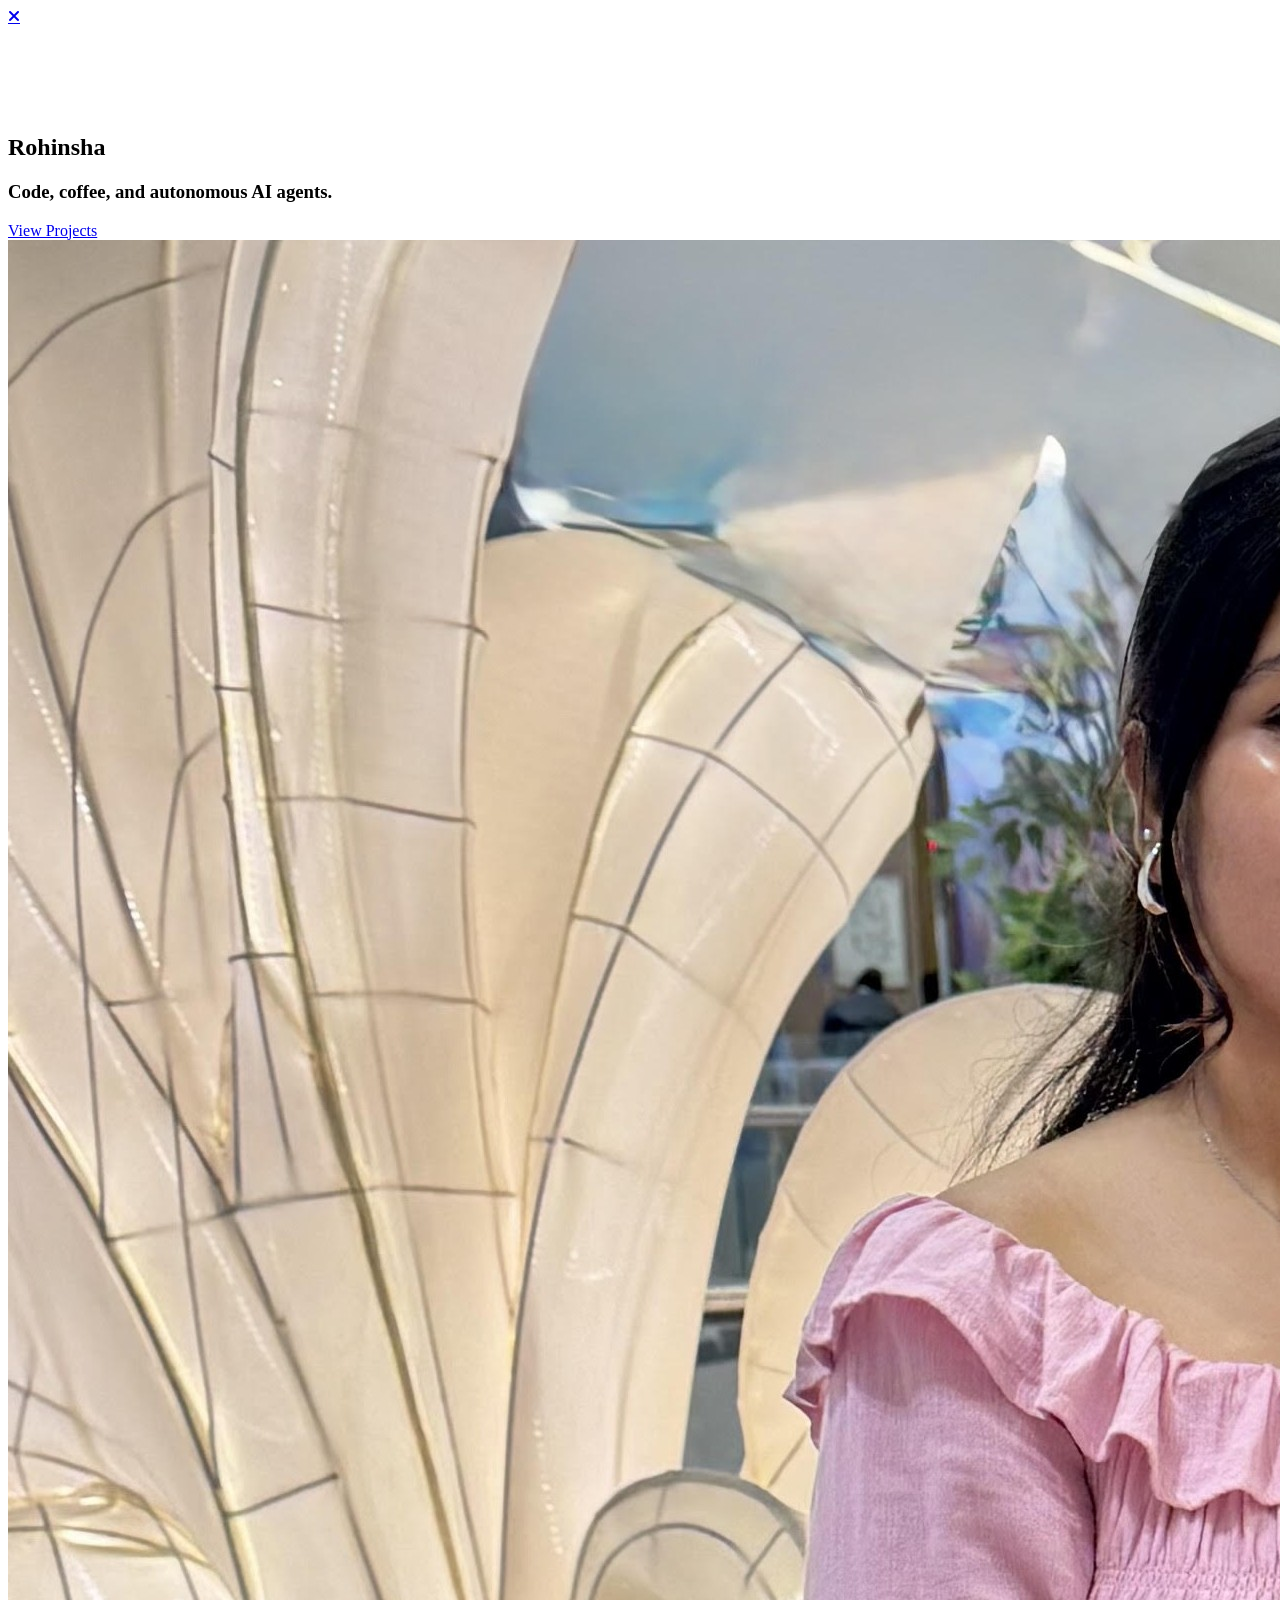
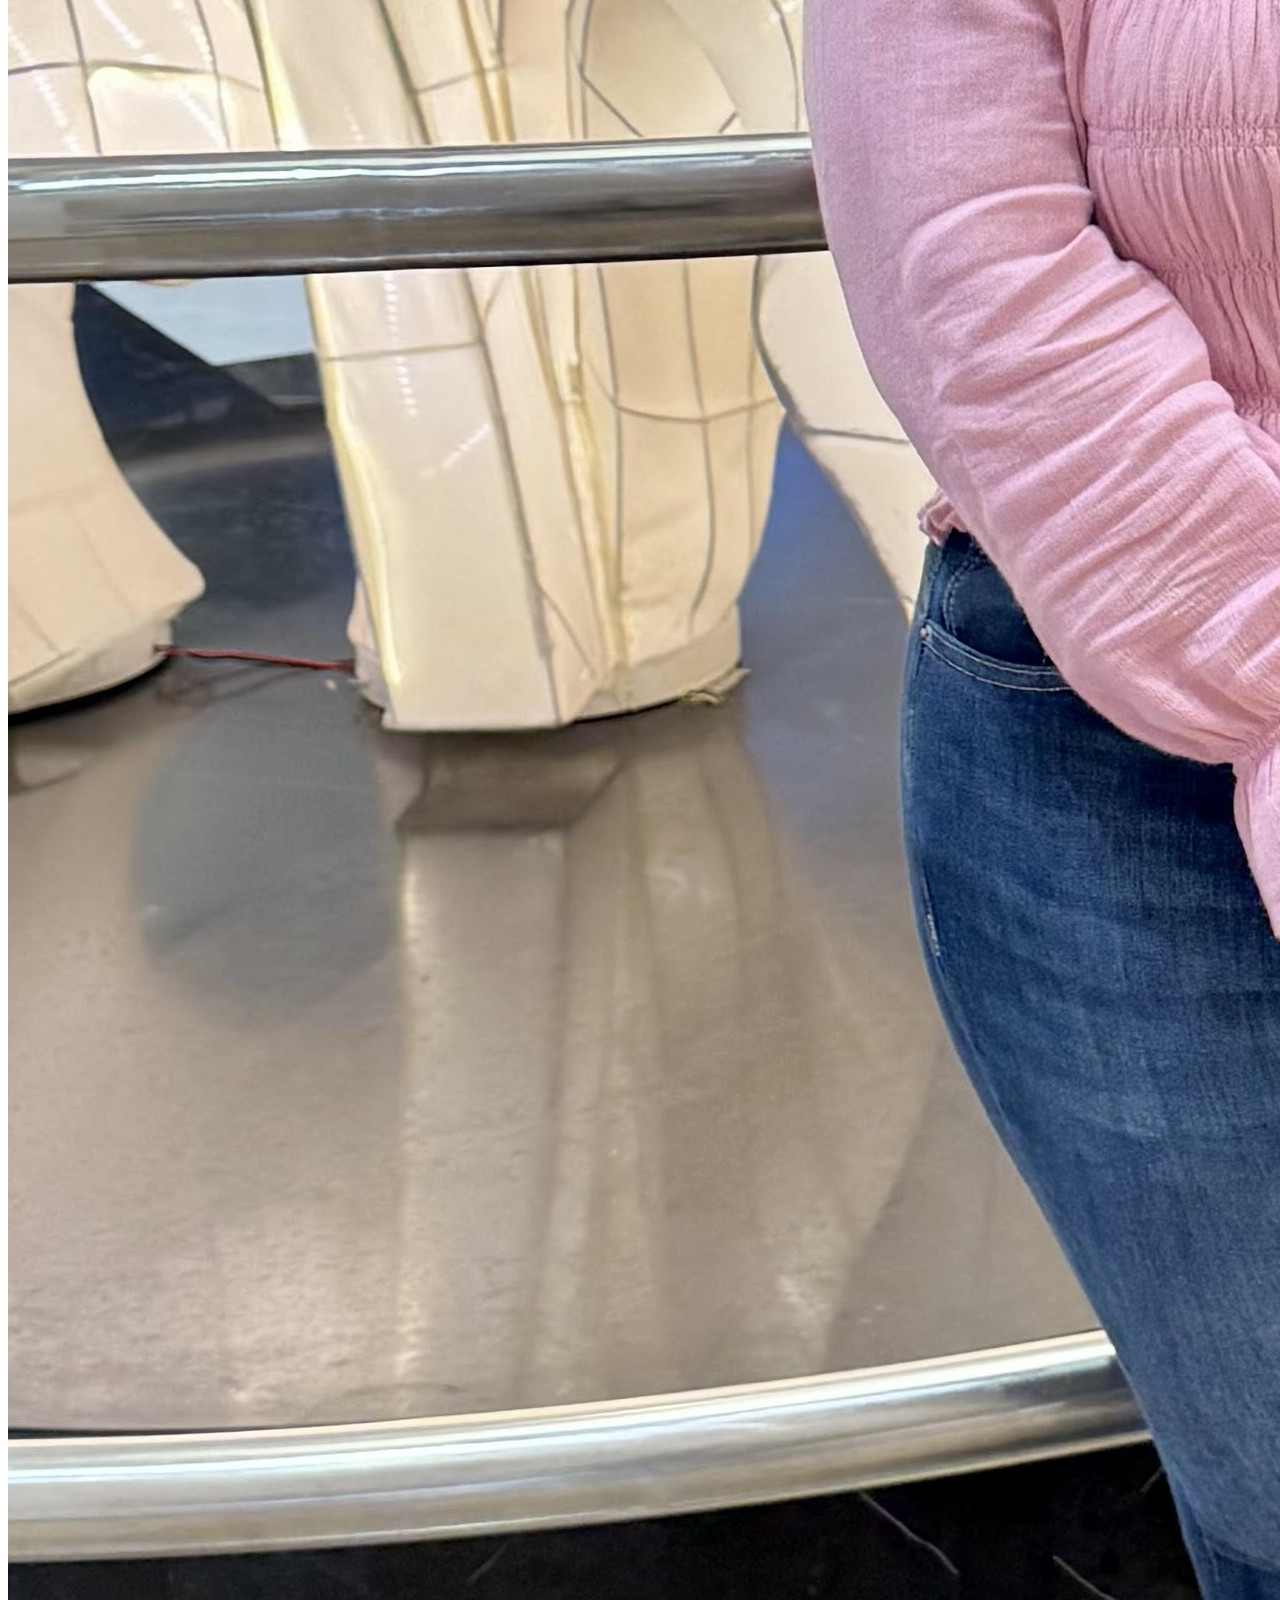
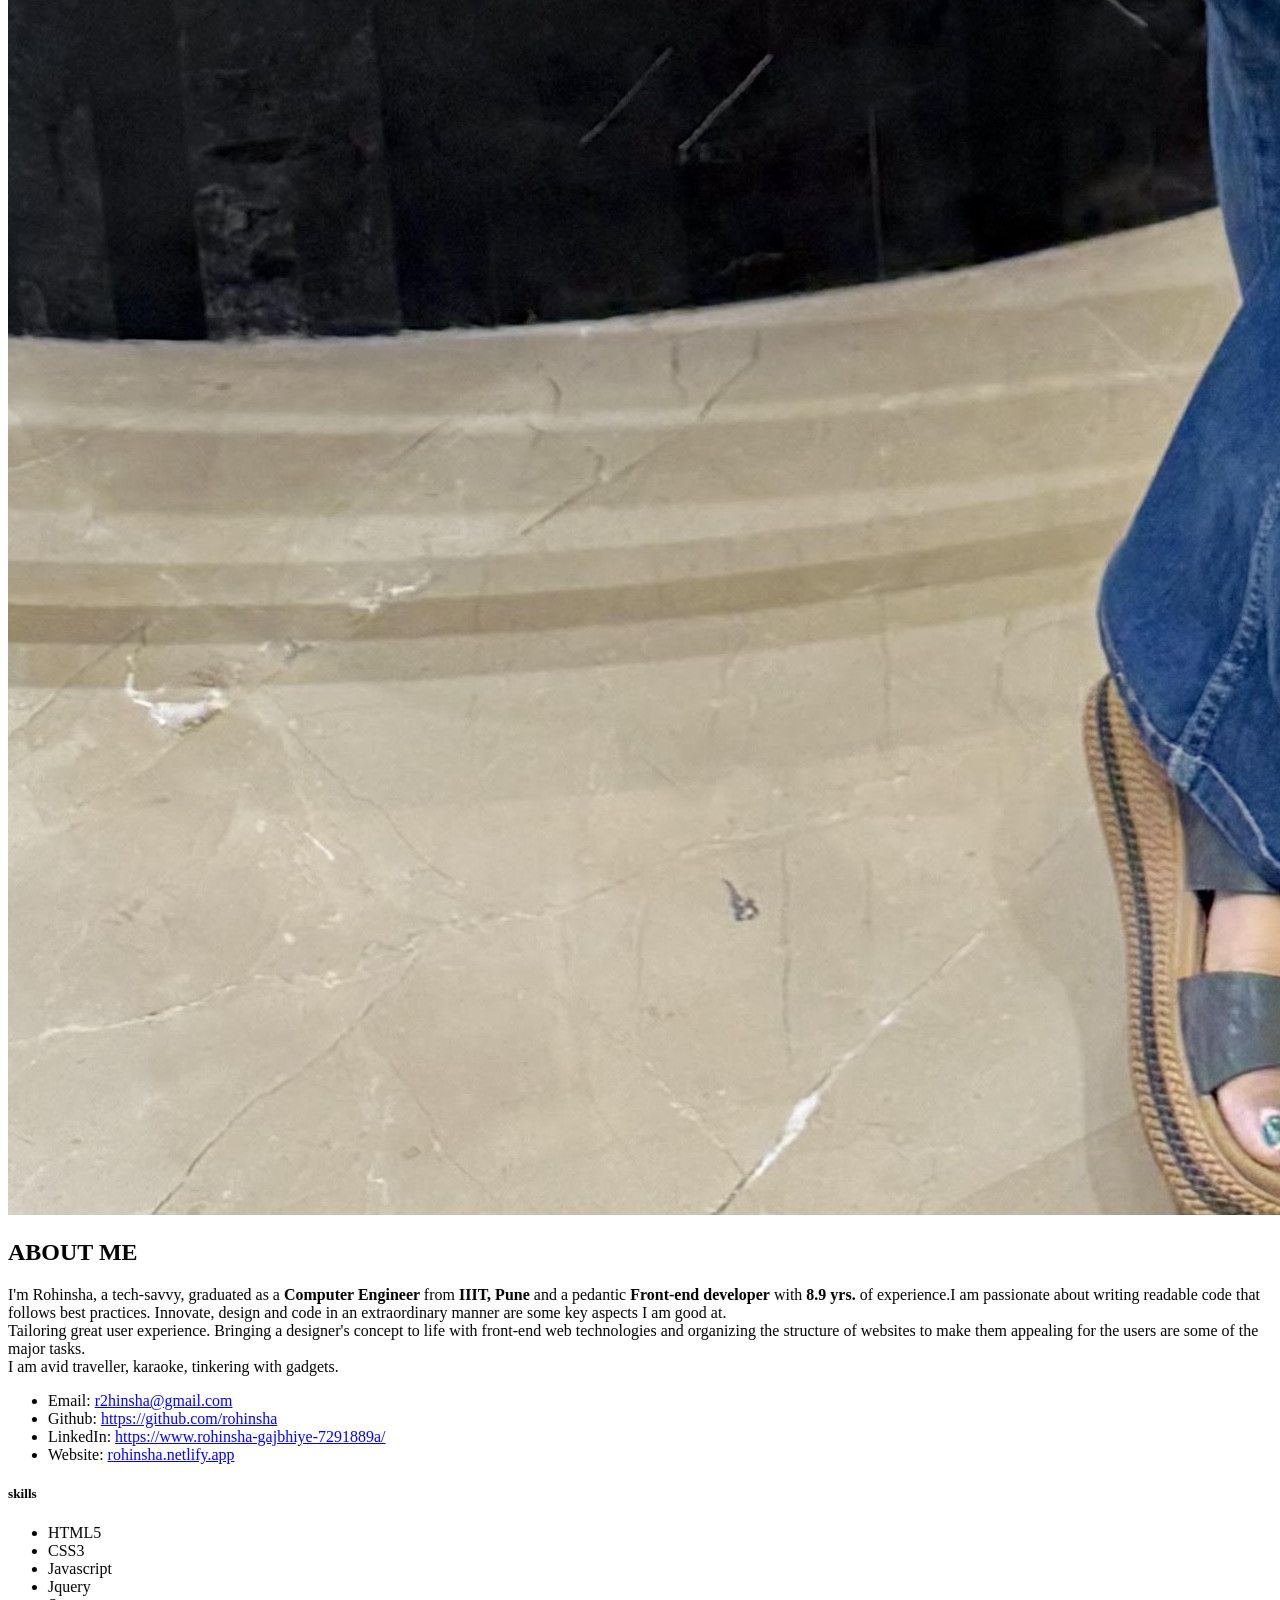
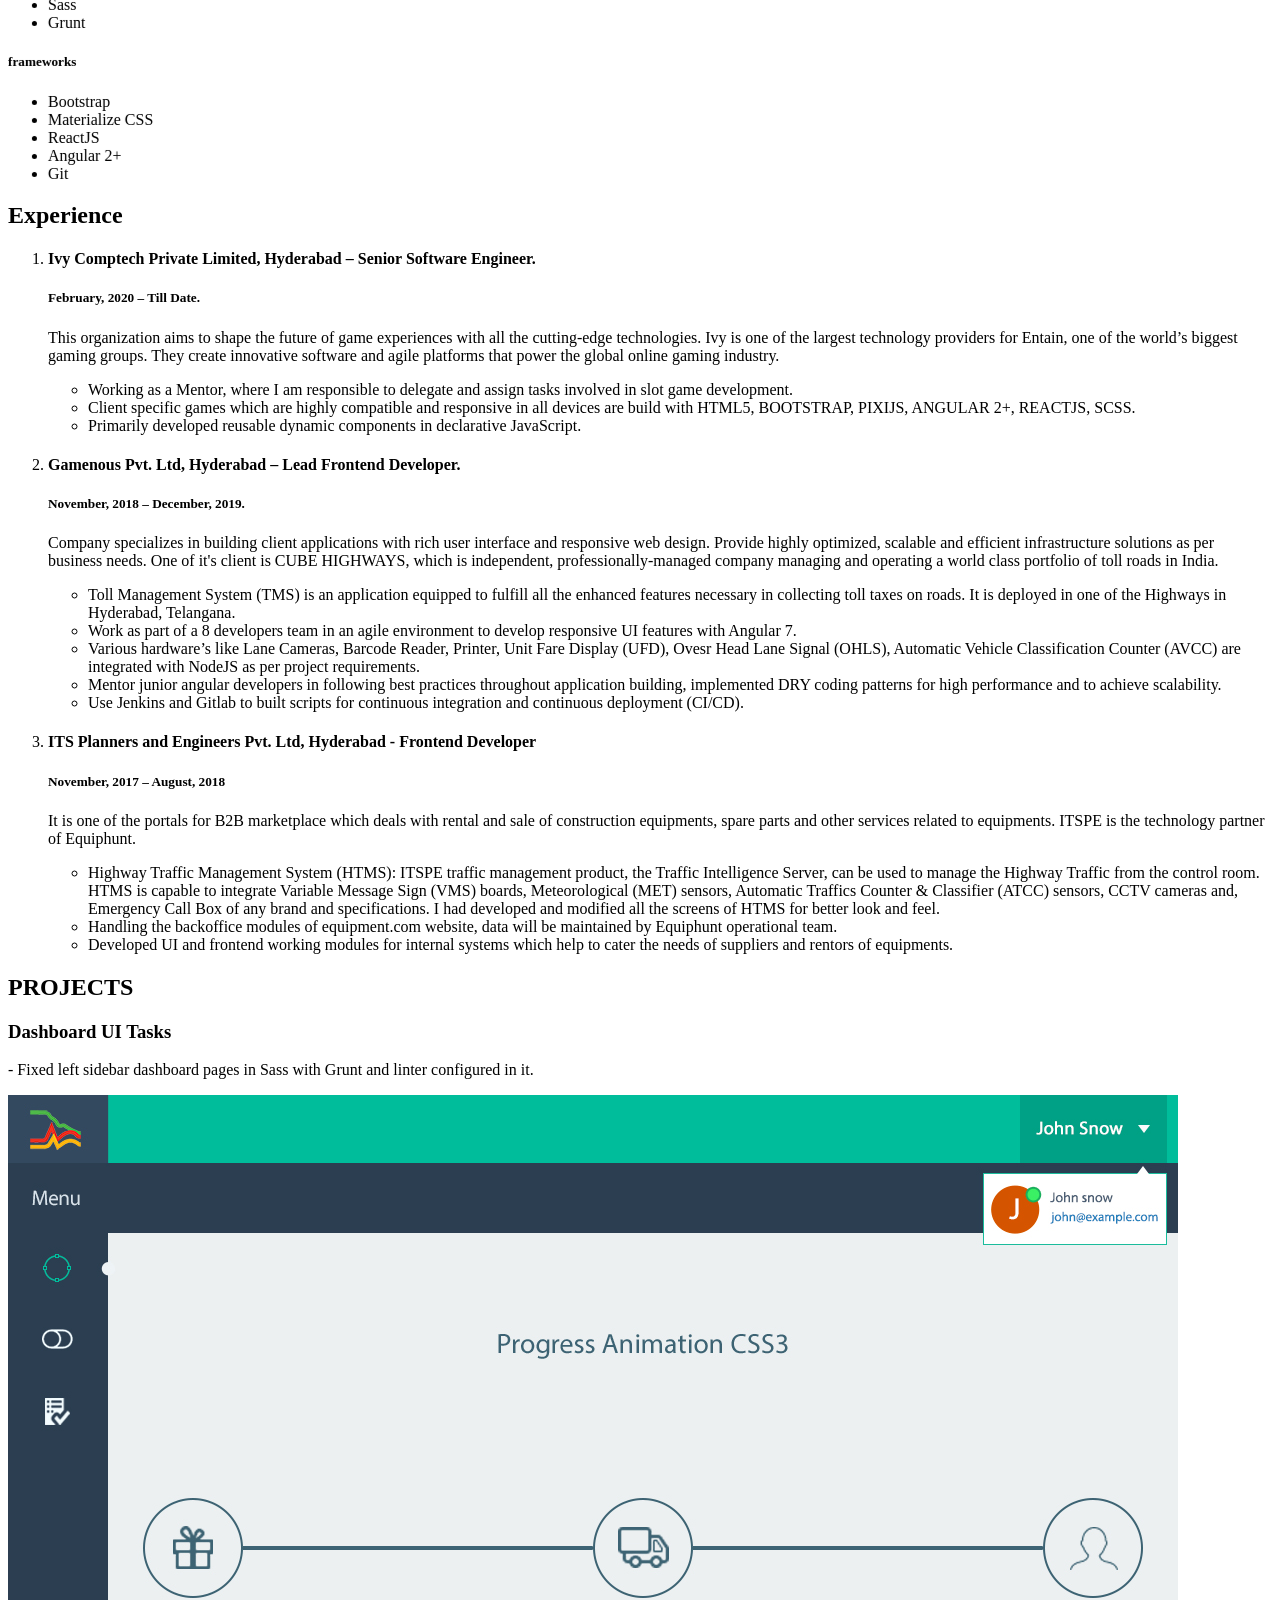
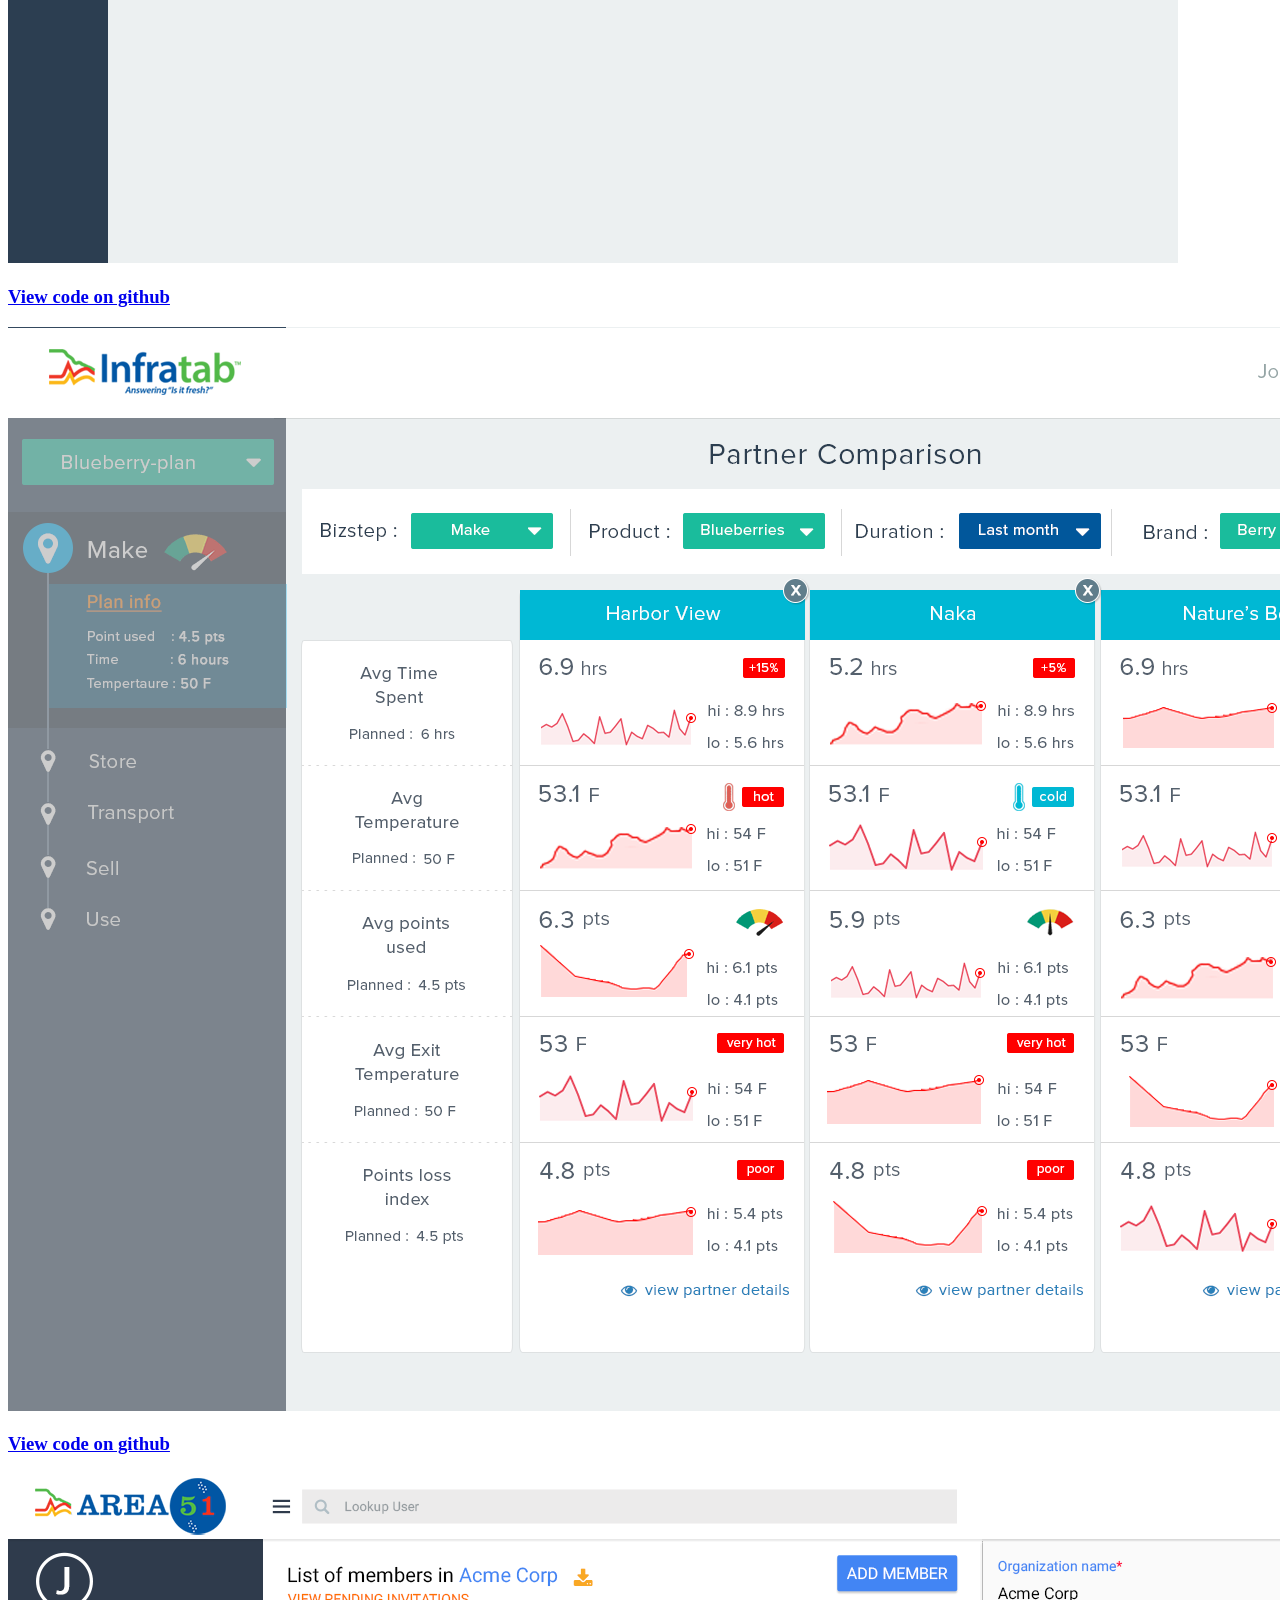
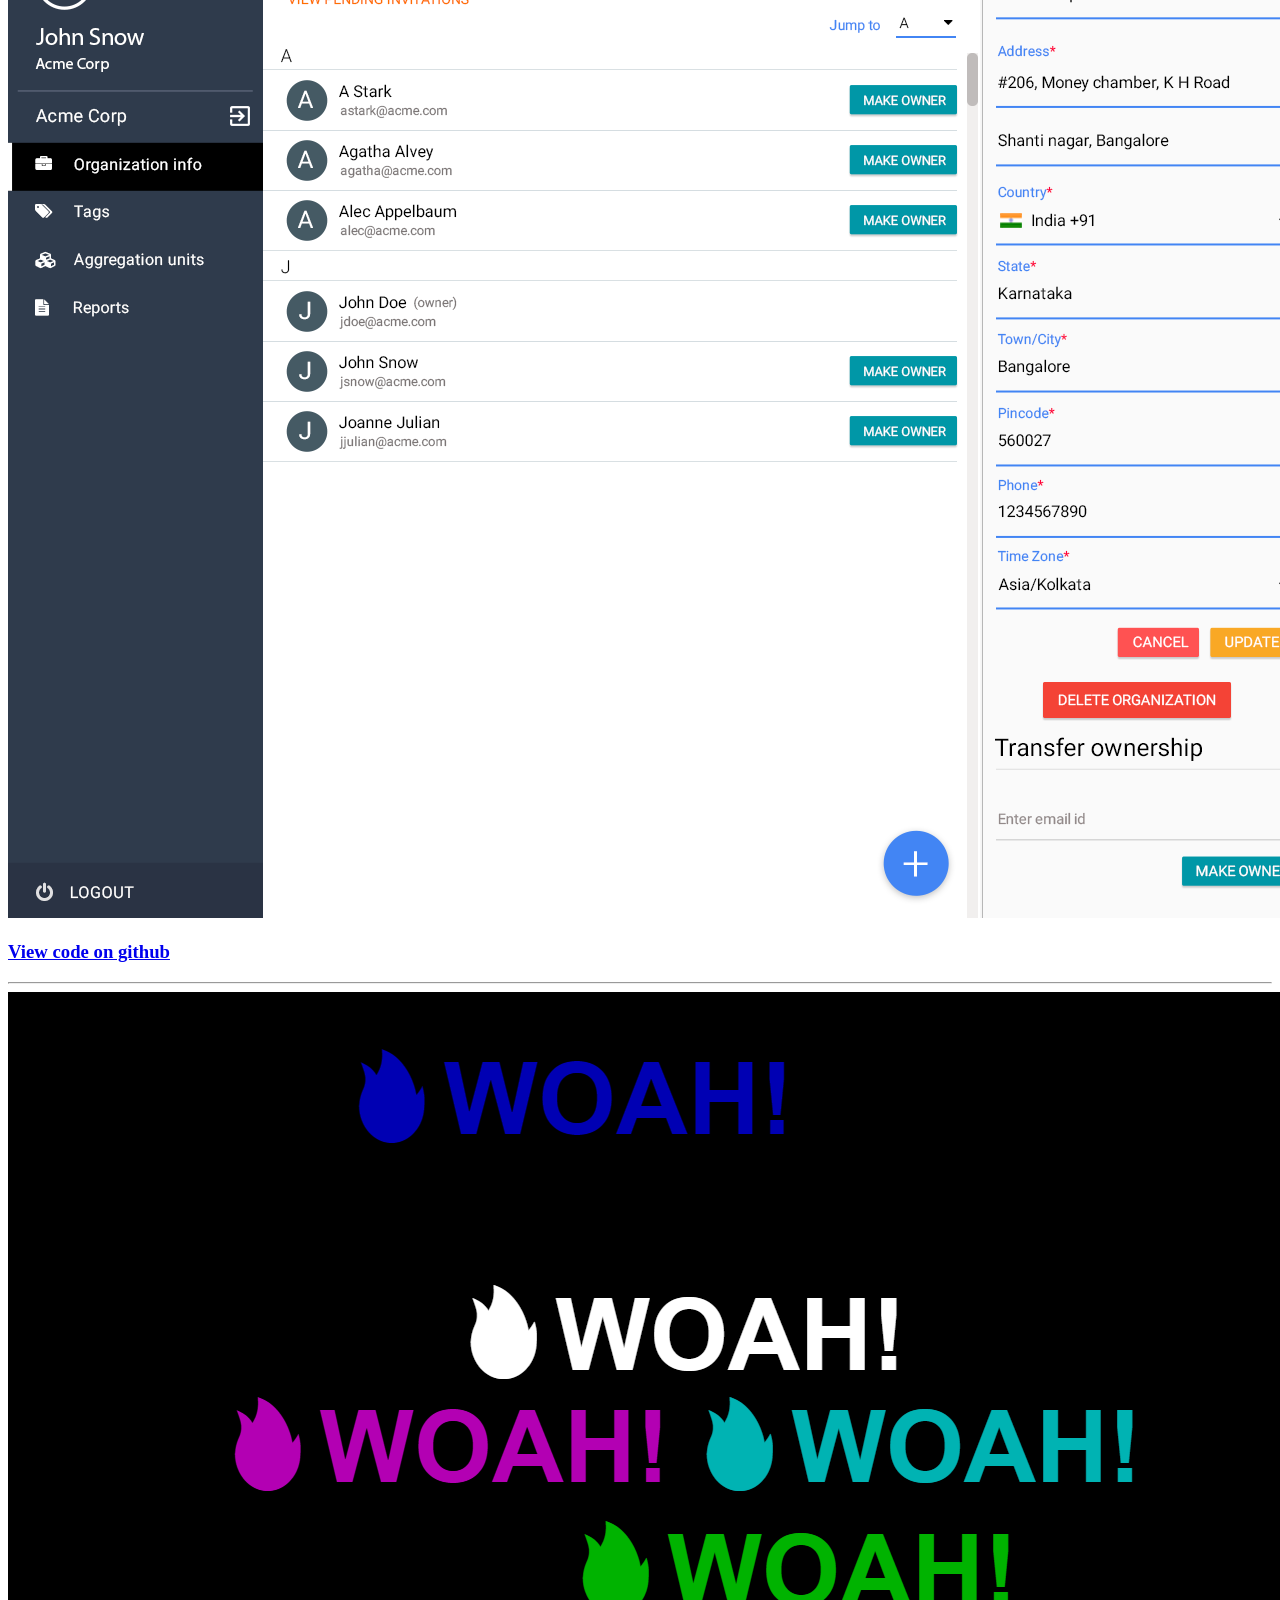
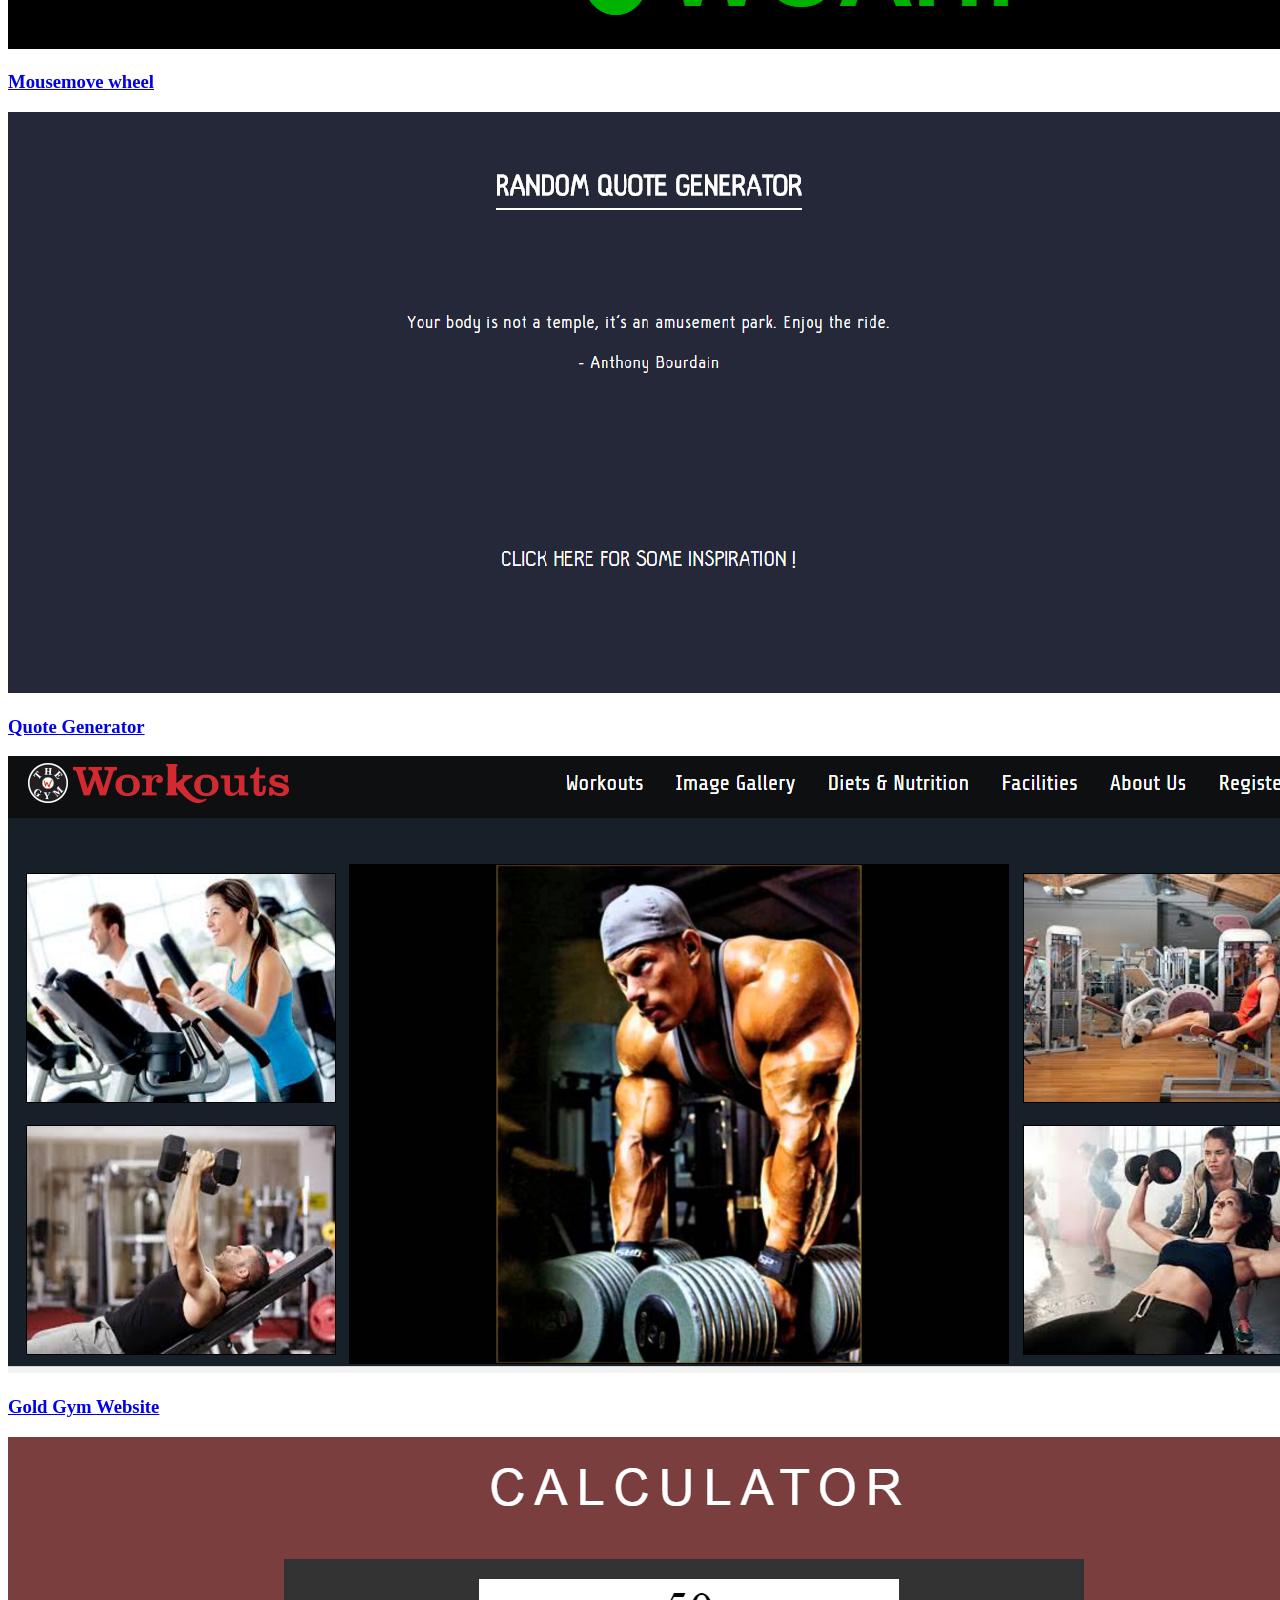
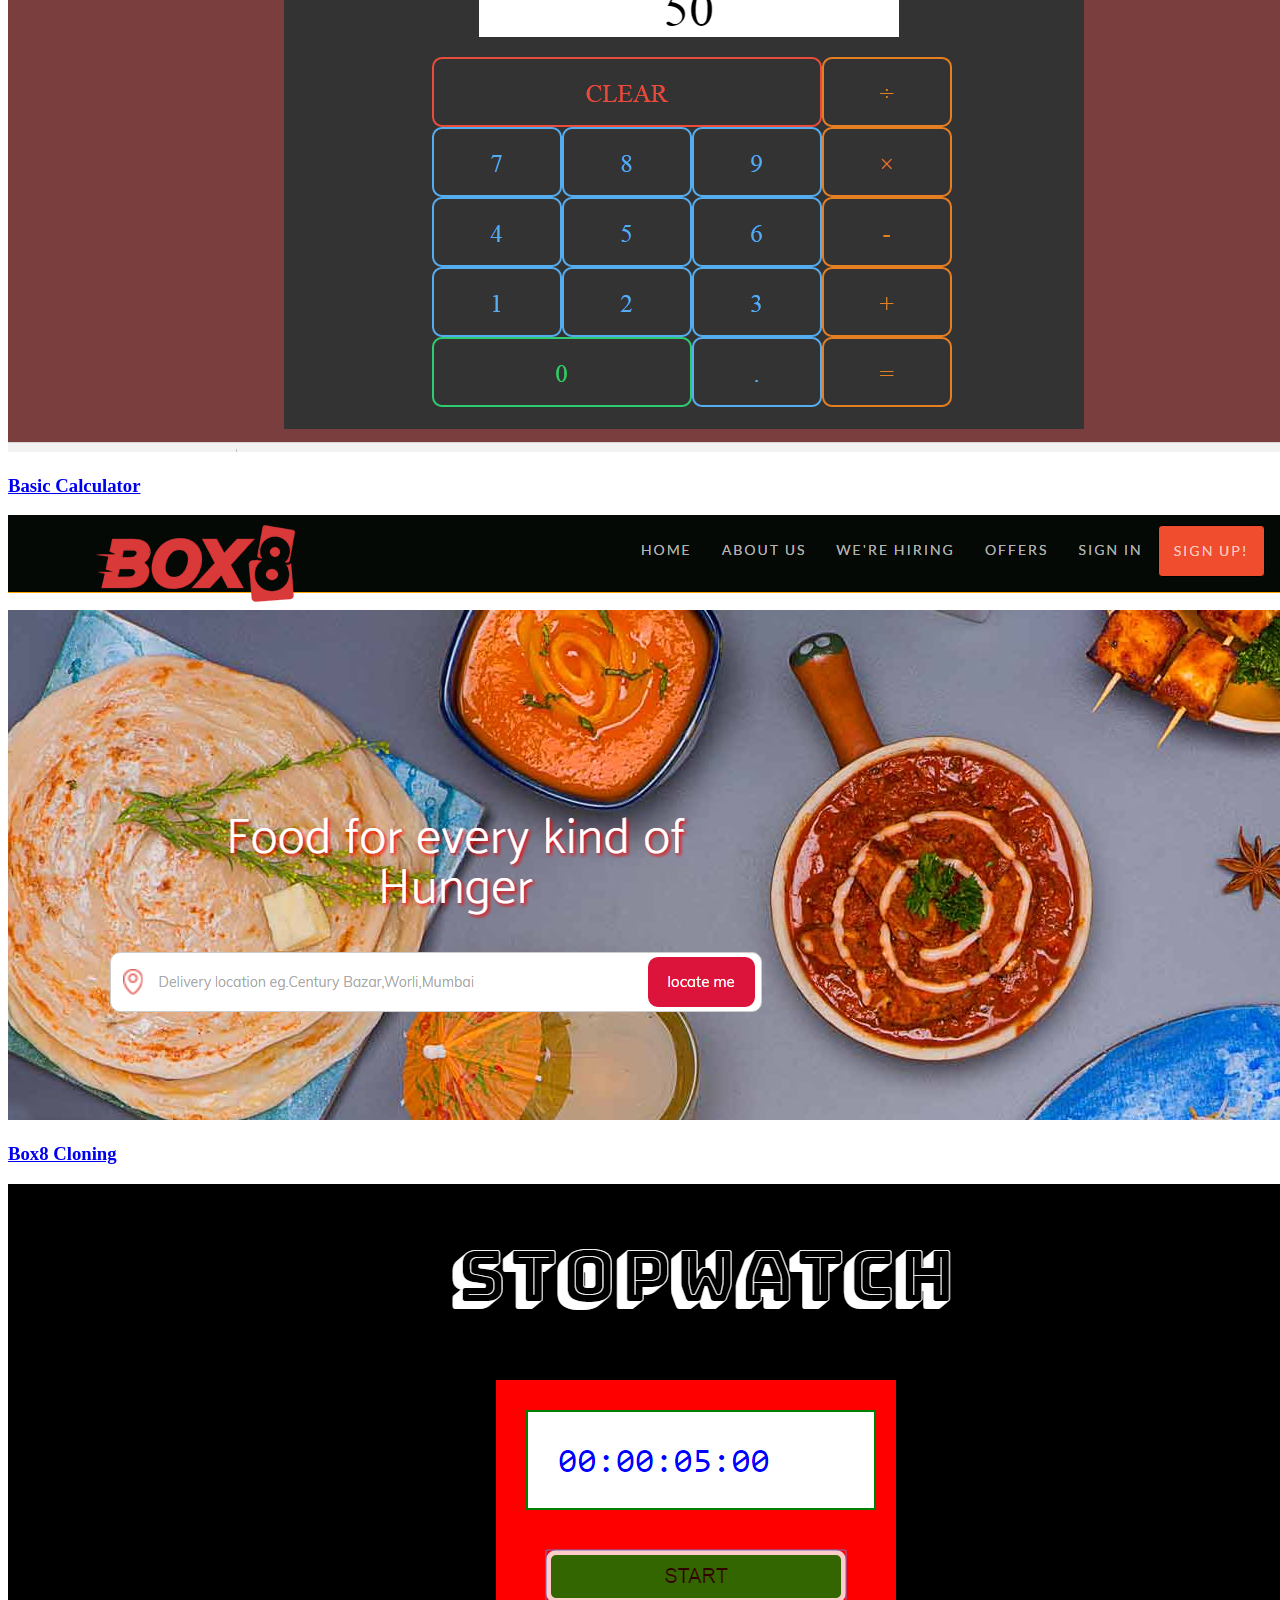
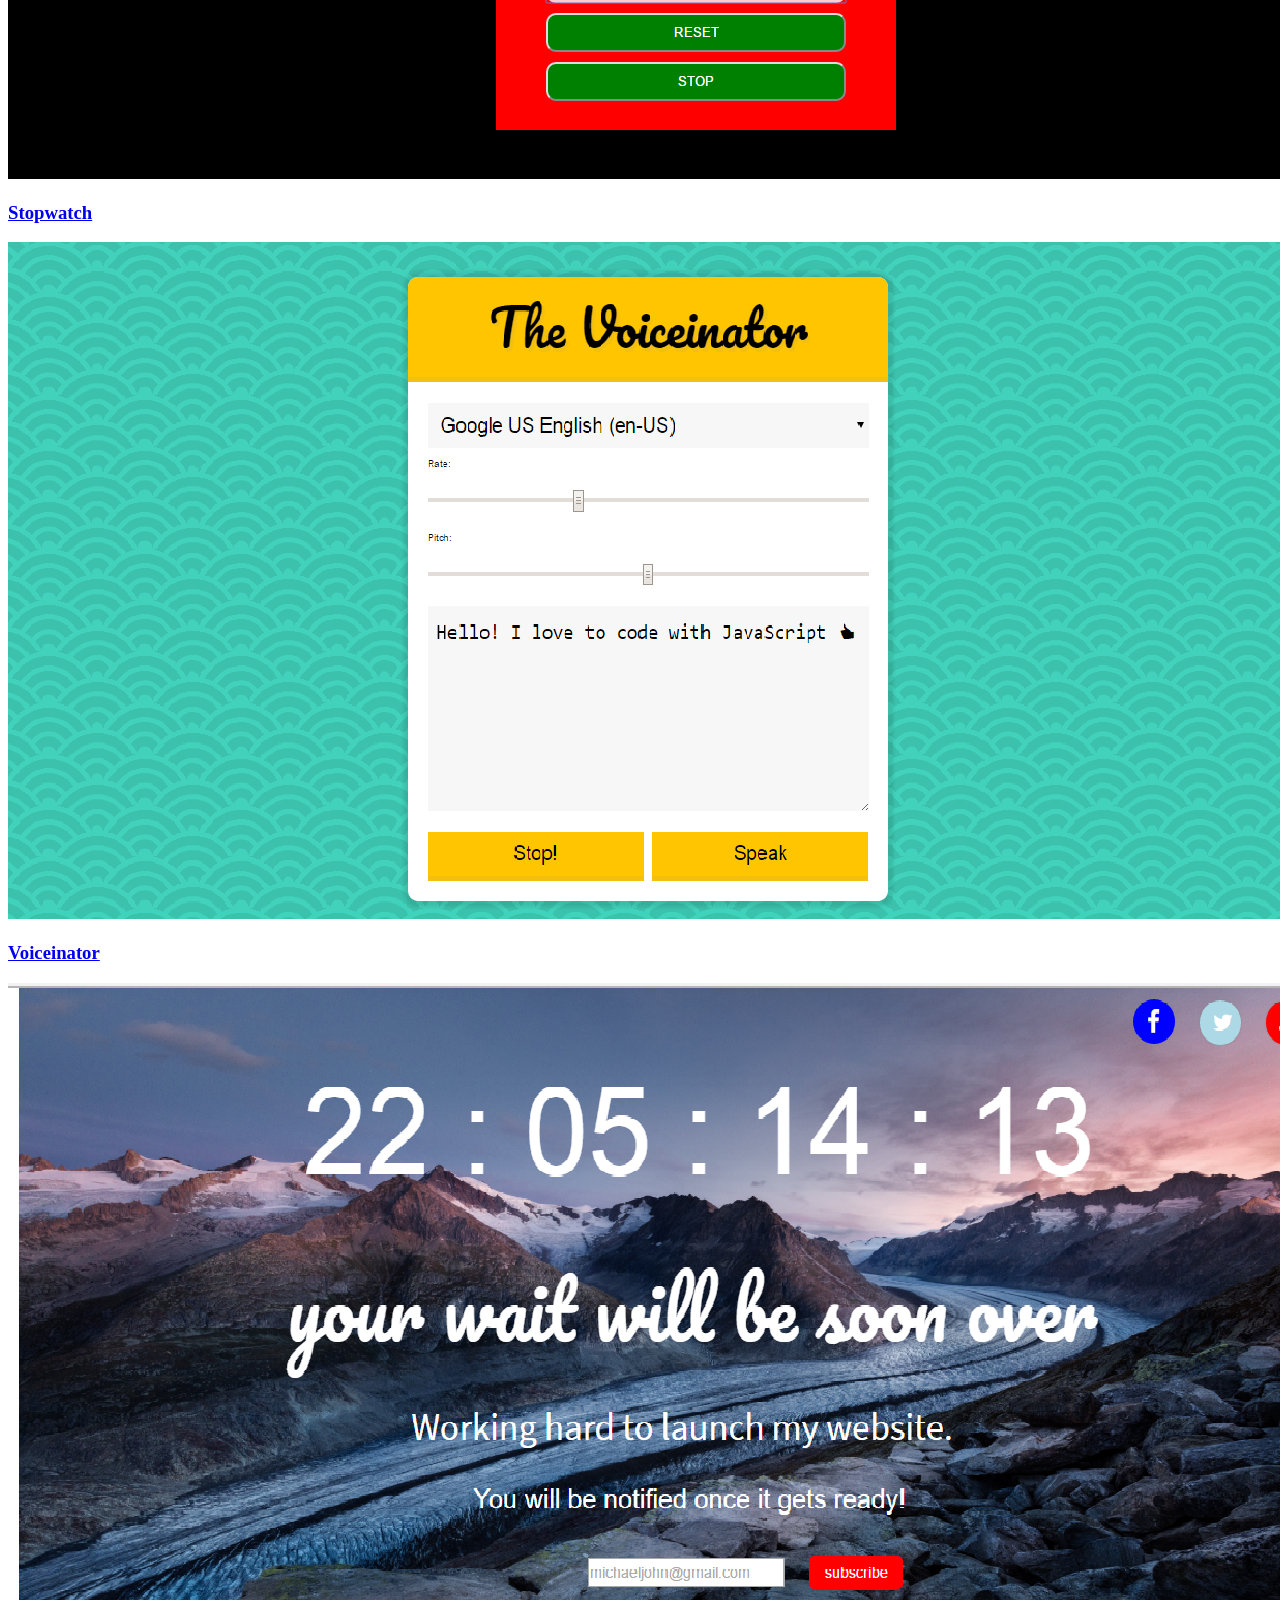
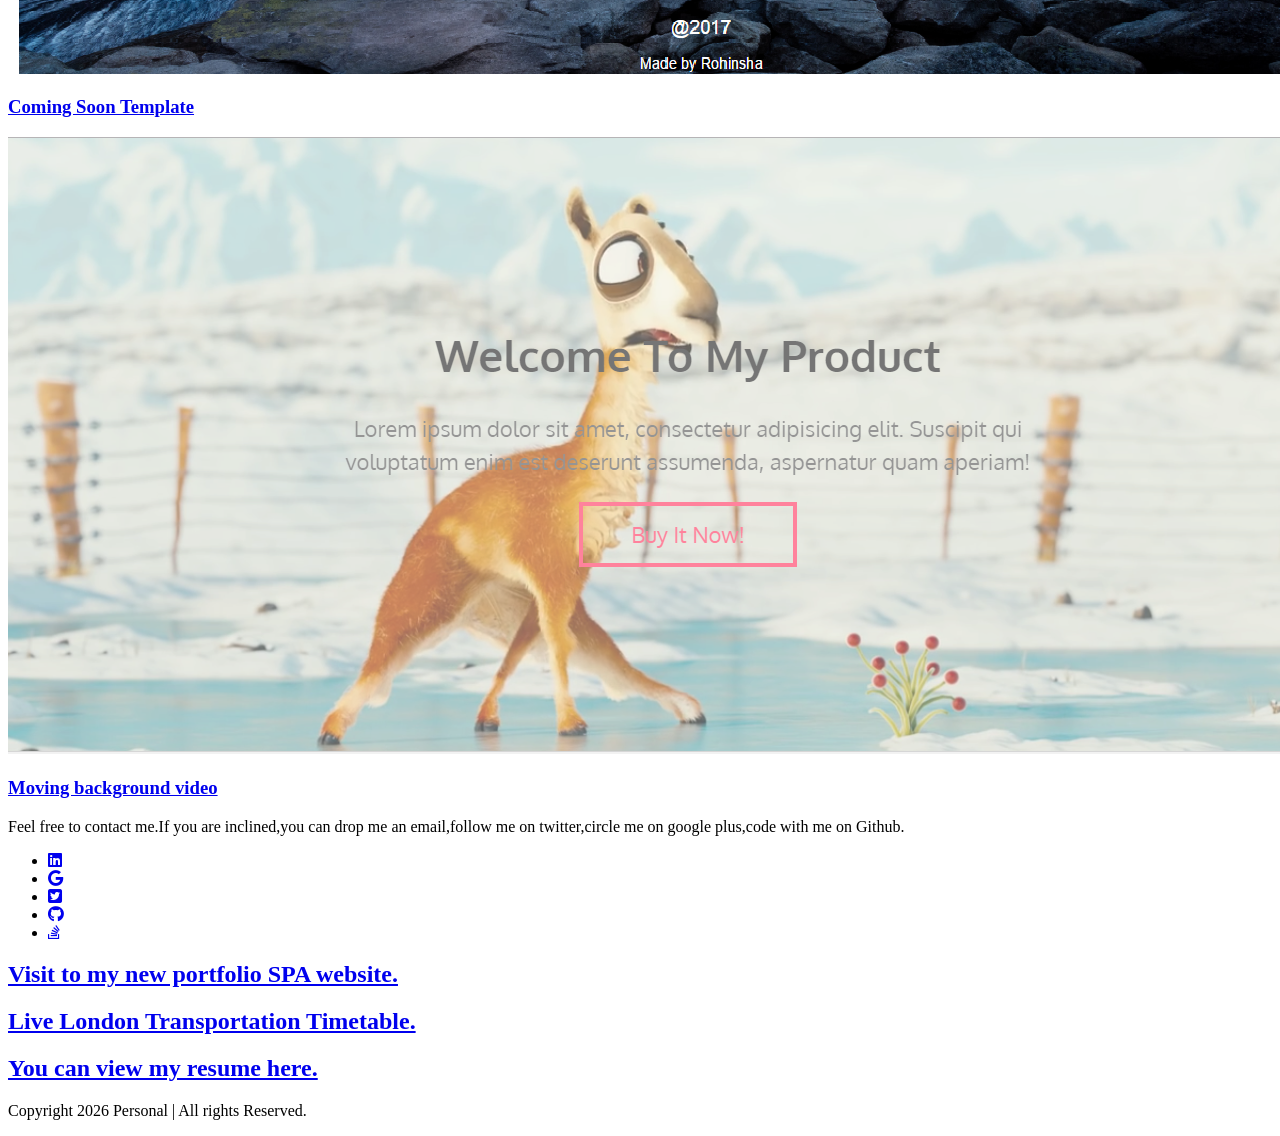
==== index.html @ ee39e915 "Add new changes to github site" ====
<!DOCTYPE html>
<html lang="en">
  <head>
    <title>Rohinsha Gajbhiye - Web Developer Portfolio</title>
    <link rel="icon" type="image/png" href="images/favicon.png">
   <link rel="stylesheet" href="https://cdnjs.cloudflare.com/ajax/libs/font-awesome/6.2.0/css/all.min.css">
    <meta charset="utf-8">
  	<meta http-equiv="X-UA-Compatible" content="IE=Edge">
  	<meta name="viewport" content="width=device-width, initial-scale=1">
  
  	<!-- stylesheets css -->
    <link rel="stylesheet" href="css/style.css">
    <link href='https://fonts.googleapis.com/css?family=Source+Sans+Pro:400,300' rel='stylesheet' type='text/css'>
    <link href="https://fonts.googleapis.com/css?family=Pacifico|Open+Sans:400,700" rel="stylesheet">
      
  </head>
<body>
<div class="wrap-load">
<div class="dizzy-gillespie"></div>
</div>
  <!-- Header -->
  <header>
  	<div class="container-fluid">
      <a href="#" class="hamburger-menu">
        <span></span>
        <span></span>
        <span></span>
      </a>      
    </div>
  </header>
  
  <!-- Navigation -->
  <nav id="full-menu" class="menu">
    <div class="menu-container center-block">
        <a href="#" class="menu-close fa fa-close"></a>
          <div class="menu-holder">
            <ul class="full-menu">
                <li class="scroll">
                  <a href="#home">Home</a>
                </li>
                <li class="scroll">
                    <a href="#about">About</a>
                </li>
                <li class="scroll">
                    <a href="#portfolio">Portfolio</a>
                </li>
                <li class="scroll">
                    <a href="#contact">Contact</a>
                </li>
            </ul>									
          </div>
    </div>
  </nav>
  <!-- home section -->
  <div class="fluid-container">
    <section id="home" class="landing-page parallax-section">
		  <div class="row">
			  <h1 class="wow fadeInUp title" data-wow-delay="0.001s">Rohinsha</h2>
         <h3>Code, coffee, and autonomous AI agents. </h3>
        <a href="#" href="#" onclick="window.location.href='#portfolio'; return false;" class="wow fadeInUp btn btn-default smoothScroll" data-wow-delay="0.5">View Projects</a>
      </div>
    </section>
 
    <!-- about section -->
    <section id="about" class="parallax-section about">
      <div class="container">
    	  <div class="row center-block">
          <div class="col-sm-12">
            <div class="about-thumb">
              <div class="col-sm-4">
                <div class="image-container center-block">
                  <img src="images/rohuPic.jpg" class="about-img wow fadeInUp img-circle img-responsive center-block" data-wow-delay="0.3s" alt="About">
                </div>
              </div>
              <div class="col-sm-8">
                <div class="about-info">
                  <div class="wow fadeInDown" data-wow-delay="0.5s">
                    <h2>ABOUT ME</h2>
                    <p>I'm Rohinsha, a tech-savvy, graduated as a <b>Computer Engineer </b> from <b>IIIT, Pune</b> and a pedantic <b>Front-end developer</b> with  <b>8.9 yrs.</b> of experience.I am passionate about writing readable code that follows best practices. Innovate, design and code in an extraordinary manner are some key aspects I am good at.
                     <br/> Tailoring great user experience. Bringing a designer's concept to life with front-end web technologies and organizing the structure of websites to make them appealing for the users are some of the major tasks.
                     <br/>I am avid traveller, karaoke, tinkering with gadgets.</p>
                  </div>
                </div>
              </div>
              <div class="clearfix"></div>
      			  <div class="col-sm-6">
                <ul class="about-profile wow fadeInLeft" data-wow-delay="0.8s">
                  <li>Email: <a href="mailto:r2hinsha@gmail.com" target="_blank"> r2hinsha@gmail.com </a> </li>
                  <li>Github: <a href="https://github.com/rohinsha" target="_blank">https://github.com/rohinsha</a></li>
                  <li>LinkedIn: <a href="https://www.linkedin.com/in/rohinsha-gajbhiye-7291889a/" target="_blank">https://www.rohinsha-gajbhiye-7291889a/</a></li>
                  <li>Website: <a href="https://rohinsha.netlify.app/" target="_blank">rohinsha.netlify.app</a></li>
                </ul>
              </div>
              <div class="col-sm-6 skills">
                <div class="about-skill wow fadeInRight" data-wow-delay="0.5">
                  <div class="skills-framework-block">
                    <h5 class="skill-heading">skills</h5>
                      <ul class="skill-set">
                        <li>HTML5</li>
                        <li>CSS3</li>
                        <li>Javascript</li>
                        <li>Jquery</li>
                        <li>Sass</li>
                        <li>Grunt</li>
                      </ul>
                    <h5 class="skill-heading">frameworks</h5>
                      <ul class="frameworks">
                        <li>Bootstrap</li>
                        <li>Materialize CSS</li>
                        <li>ReactJS</li>
                        <li>Angular 2+</li>
                        <li>Git</li>
                      </ul>
                    </div>
                  </div>
                </div>
              </div>
            </div>  
      	  </div>
        </div>
      </section>
    <!-- Experience section-->
      <section id="experience" class="parallax-section experience">
        <h2>Experience</h2>
         
        <div class="row">
          <div class="col-md-12">
            <ol>
              <li class="col-sm-6 company-info left-float wow fadeInLeft" data-wow-delay="0.3">
              <h4>Ivy Comptech Private Limited, Hyderabad – Senior Software Engineer.</h4>
                <h5>February, 2020 – Till Date.</h5>
                <p>This organization aims to shape the future of game experiences with all the cutting-edge technologies.
                  Ivy is one of the largest technology providers for Entain, one of the world’s biggest gaming groups.
                  They create innovative software and agile platforms that power the global online gaming industry.</p>
                <ul>
                  <li>      
                    Working as a Mentor, where I am responsible to delegate and assign tasks involved in slot game development. 
                   
                  </li>
                  <li>Client specific games which are highly compatible and responsive in all devices are build with HTML5, BOOTSTRAP, PIXIJS, ANGULAR 2+, REACTJS, SCSS.
                  </li>
                  <li>Primarily developed reusable dynamic components in declarative JavaScript.
                </li>
              </ul>
              </li>
              <li class="col-sm-6 company-info right-float wow fadeInRight" data-wow-delay="0.3">
                <h4>Gamenous Pvt. Ltd, Hyderabad – Lead Frontend Developer.
                </h4>
                <h5>November, 2018 – December, 2019.  </h5>
                <p>      
                  Company specializes in building client applications with rich user interface and responsive web design. Provide highly optimized, scalable and efficient infrastructure solutions as per business needs. One of it's client is CUBE HIGHWAYS, which is independent, professionally-managed company managing and operating a world class portfolio of toll roads in India.
                </p>
                <ul>
                  <li>
                    Toll Management System (TMS) is an application equipped to fulfill all the enhanced features necessary in collecting toll taxes on roads. It is deployed in one of the Highways in Hyderabad, Telangana.
                  </li>
                  <li>Work as part of a 8 developers team in an agile environment to develop responsive UI features with Angular 7.</li>
                  <li>Various hardware’s like Lane Cameras, Barcode Reader, Printer, Unit Fare Display (UFD), Ovesr Head Lane Signal (OHLS), Automatic Vehicle Classification Counter (AVCC) are integrated with NodeJS as per project requirements.</li>
                  <li>Mentor junior angular developers in following best practices throughout application building, implemented DRY coding patterns for high performance and to achieve scalability.</li>
                  <li>Use Jenkins and Gitlab to built scripts for continuous integration and continuous deployment (CI/CD).</li>
                </ul>
              </li>
             
              <li class="col-sm-6 company-info left-float wow fadeInLeft" data-wow-delay="0.5">
                 <h4>	ITS Planners and Engineers Pvt. Ltd, Hyderabad - Frontend Developer
                </h4>
                <h5>November, 2017 – August, 2018</h5>
                <p>It is one of the portals for B2B marketplace which deals with rental and sale of construction equipments, spare parts and other services related to equipments. ITSPE is the technology partner of Equiphunt.</p>
                <ul>
                  <li>Highway Traffic Management System (HTMS): ITSPE traffic management product, the Traffic Intelligence Server, can be used to manage the Highway Traffic from the control room. HTMS is capable to integrate Variable Message Sign (VMS) boards, Meteorological (MET) sensors, Automatic Traffics Counter & Classifier (ATCC) sensors, CCTV cameras and, Emergency Call Box of any brand and specifications. I had developed and modified all the screens of HTMS for better look and feel.</li>
                  <li>Handling the backoffice modules of equipment.com website, data will be maintained by Equiphunt operational team.
                  </li>
                  <li>Developed UI and frontend working modules for internal systems which help to cater the needs of suppliers and rentors of equipments.
                  </li>
                </ul>
              </li>
            </ol>
          </div>
        </div>  
      </section>
      <!-- portfolio section -->
      <section id="portfolio" class="portfolio parallax-section">
      	<div class="row">
          <div class="col-md-6 col-sm-8">
            <div class="wow fadeInUp section-title" data-wow-delay="0.5s">
              <h2>PROJECTS</h2>
            </div>
          </div>
          <div class="clearfix"></div>
          <div class="projects-block center-block">
            <h3 class="wow fadeInUp " data-wow-delay="0.5s">Dashboard UI Tasks</h3>
            <p class="wow fadeInUp" data-wow-delay="0.7s">- Fixed left sidebar dashboard pages in Sass with Grunt and linter configured in it.</p>
            <div class="col-md-4 col-sm-6 project">
              <div class="wow fadeInUp project-thumb" data-wow-delay="0.5s">
              
                <a href="UI-Task-1/ui-task1.html" onclick="window.open(this.href); return false;">
                  <img src="images/ui-task-1.jpg" class="img-responsive center-block" alt="Portfolio">
                </a>
                <a href="https://github.com/rohinsha/UI-Task" onclick="window.open(this.href); return false;">
                <h3 class="text-center project-title">View code on github</h3></a>
              </div>
            </div>
            <div class="col-md-4 col-sm-6 project">
              <div class="wow fadeInUp project-thumb" data-wow-delay="0.5s">
              
                <a href="UI-Task-2/first_page.html" onclick="window.open(this.href); return false;">
                  <img src="images/ui-task-2.png" class="img-responsive center-block" alt="Portfolio">
                </a>
                <a href="https://github.com/rohinsha/ui-task2" onclick="window.open(this.href); return false;">
                <h3 class="text-center project-title">View code on github</h3>
                </a>
              </div>
            </div>
            <div class="col-md-4 col-sm-12 project">
              <div class="wow fadeInUp project-thumb" data-wow-delay="0.5">
              
                <a href="UI-Task-3/ui-task3.html" onclick="window.open(this.href); return false;">
                  <img src="images/ui-task-3.png" class="img-responsive center-block" alt="Portfolio">
                </a>
                <a href="https://github.com/rohinsha/UI-dashboard-task3" onclick="window.open(this.href); return false;">
                <h3 class="text-center project-title">View code on github</h3>
                </a>
              </div>
            </div>
            <hr class="endofline wow fadeInUp" data-wow-delay="0.5">
            <div class="col-md-4 col-sm-6 project">
              <div class="wow fadeInUp project-thumb" data-wow-delay="1.6s">
                <a href="projects/mousemove wheel.html" onclick="window.open(this.href); return false;">
                  <img src="images/mousemove.png" class="img-responsive center-block" alt="Portfolio">
                
                <h3 class="text-center project-title">Mousemove wheel</h3>
                </a>
              </div>
            </div>
            <div class="col-md-4 col-sm-6 project">
              <div class="wow fadeInUp project-thumb" data-wow-delay="0.5s">
                <a href="projects/RandomQuote-master/randomquote.html" onclick="window.open(this.href); return false;">
                  <img src="images/randomquote.png" class="img-responsive center-block" alt="Portfolio">
                
                <h3 class="text-center project-title">Quote Generator</h3>
                </a>
              </div>
            </div>
            <div class="col-md-4 col-sm-6 project">
              <div class="wow fadeInUp project-thumb" data-wow-delay="0.5">
              <a href="projects/gymwebsite/gymweb.html" onclick="window.open(this.href); return false;">
                <img src="images/gym.png" class="img-responsive center-block" alt="Portfolio">
              
              <h3 class="text-center project-title">Gold Gym Website</h3>
              </a>
            </div>
          </div>
          <div class="col-md-4 col-sm-6 project">
            <div class="wow fadeInUp project-thumb" data-wow-delay="0.5">
              <a href="projects/Calculator/calculator.html" onclick="window.open(this.href); return false;">
                <img src="images/calci.png" class="img-responsive center-block" alt="Portfolio">
              
              <h3 class="text-center project-title">Basic Calculator</h3>
              </a>
            </div>
          </div>
          <div class="col-md-4 col-sm-6 project">
            <div class="wow fadeInUp project-thumb" data-wow-delay="0.5">
              <a href="projects/Box8/box8.html" onclick="window.open(this.href); return false;">
                <img src="images/box8.png" class="img-responsive center-block" alt="Portfolio">
              
              <h3 class="text-center project-title">Box8 Cloning</h3>
              </a>
            </div>
          </div>
          
          <div class="col-md-4 col-sm-6 project">
            <div class="wow fadeInUp project-thumb" data-wow-delay="0.5">
              <a href="projects/stopwatchass.html" onclick="window.open(this.href); return false;">
                <img src="images/stopwatch.bmp" class="img-responsive center-block" alt="Portfolio">
              
              <h3 class="text-center project-title">Stopwatch</h3>
              </a>
            </div>
          </div>
              
          <div class="col-md-4 col-sm-6 project">
            <div class="wow fadeInUp project-thumb" data-wow-delay="0.5">
                <a href="projects/speechsynthesis.html" onclick="window.open(this.href); return false;">
                  <img src="images/voice.png" class="img-responsive center-block" alt="Portfolio">
                
                <h3 class="text-center project-title">Voiceinator</h3>
                </a>
            </div>
          </div>
          <div class="col-md-4 col-sm-6 project">
            <div class="wow fadeInUp project-thumb" data-wow-delay="0.5">
              <a href="projects/comingsoon2017/comingsoon.html" onclick="window.open(this.href); return false;">
                <img src="images/comingsoon.png" class="img-responsive center-block" alt="Portfolio">
              
              <h3 class="text-center project-title">Coming Soon Template</h3>
              </a>
            </div>
          </div>
          <div class="col-md-4 col-sm-12 project">
            <div class="wow fadeInUp project-thumb" data-wow-delay="0.5">
              <a href="projects/fullscreenbg/videobg.html" onclick="window.open(this.href); return false;">
                <img src="images/videobg.png" class="img-responsive center-block" alt="Portfolio">
              
              <h3 class="text-center project-title">Moving background video</h3>
              </a>
            </div>
          </div>
        </div>
      </div>
    </section>
    <!-- contact section -->
    <section id="contact" class="parallax-section contact">
    	<div class="container">
    		<div class="row">
          <div class="col-sm-12">
            <div class="wow fadeInUp para-contact center-block contact-text" data-wow-delay="0.6s">
              Feel free to contact me.If you are inclined,you can drop me an email,follow me on twitter,circle me on google plus,code with me on Github.
            </div>
            <div class="social"> 
              <ul class="social-icons center-block wow fadeInUp" data-wow-delay="0.5">
                <i class=""></i>
                <li><a href="https://www.linkedin.com/in/rohinsha-gajbhiye-7291889a/" target="_blank"><span class="fa-brands fa-linkedin"></span></a></li>
                <li><a href="mailto:r2hinsha@gmail.com" target="_blank"><span class="fa-brands fa-google"></span></a></li>
                <li><a href="https://twitter.com/rohinshagajbhiy" target="_blank"><span class="fa-brands fa-twitter-square"></span></a></li>
            
                <li><a href="https://github.com/rohinsha" target=" _blank "><span class="fa-brands fa-github "></span></a></li>
                <li><a href="http://stackoverflow.com/users/4050613/rohinsha-gajbhiye" target="_blank "><span class="fa-brands fa-stack-overflow "></span></a></li>
              </ul>
            </div>
            <h2 class="resume-heading text-center wow fadeInUp resume-text"  data-wow-delay="0.5"><a href="grayroutes-portfolio/index.html" target="_blank" class="atag">Visit to my new portfolio SPA website.</a></h2>
                
            <h2 class="resume-heading text-center wow fadeInUp resume-text"  data-wow-delay="0.5"><a href="live-london-transport/index.html" target="_blank" class="atag">Live London Transportation Timetable.</a></h2>
        
            <h2 class="resume-heading text-center wow fadeInUp resume-text"  data-wow-delay="0.5"><a href="RohinshaCV.pdf" target="_blank" class="atag">You can view my resume here.</a></h2>
                  
              
          </div>
          <div class="clearfix"></div>
        </div>
    	</div>
    </section>
    <!-- footer section -->
    <footer>
    	<div class="container">
    		<div class="row">
    			<p class="wow fadeInUp text-center" data-wow-delay="0.5">Copyright 2026 Personal | All rights Reserved.</p>
    		</div>
    	</div>
    </footer>
  </div>    
  <!-- javscript js -->
  <script src="js/jquery.js"></script>
  <script src="js/bootstrap.min.js"></script>
  <script src="js/TweenMax.min.js"></script>
  <script src="js/vendor.min.js"></script>
  <script src="js/scroll.js"></script>
  <script src="js/menu.js"></script>
  <script src="js/jquery.parallax.js"></script>
  <script src="js/smoothscroll.js"></script>
  <script src="js/wow.min.js"></script>
  <script src="js/custom.js"></script>
</body>
</html>
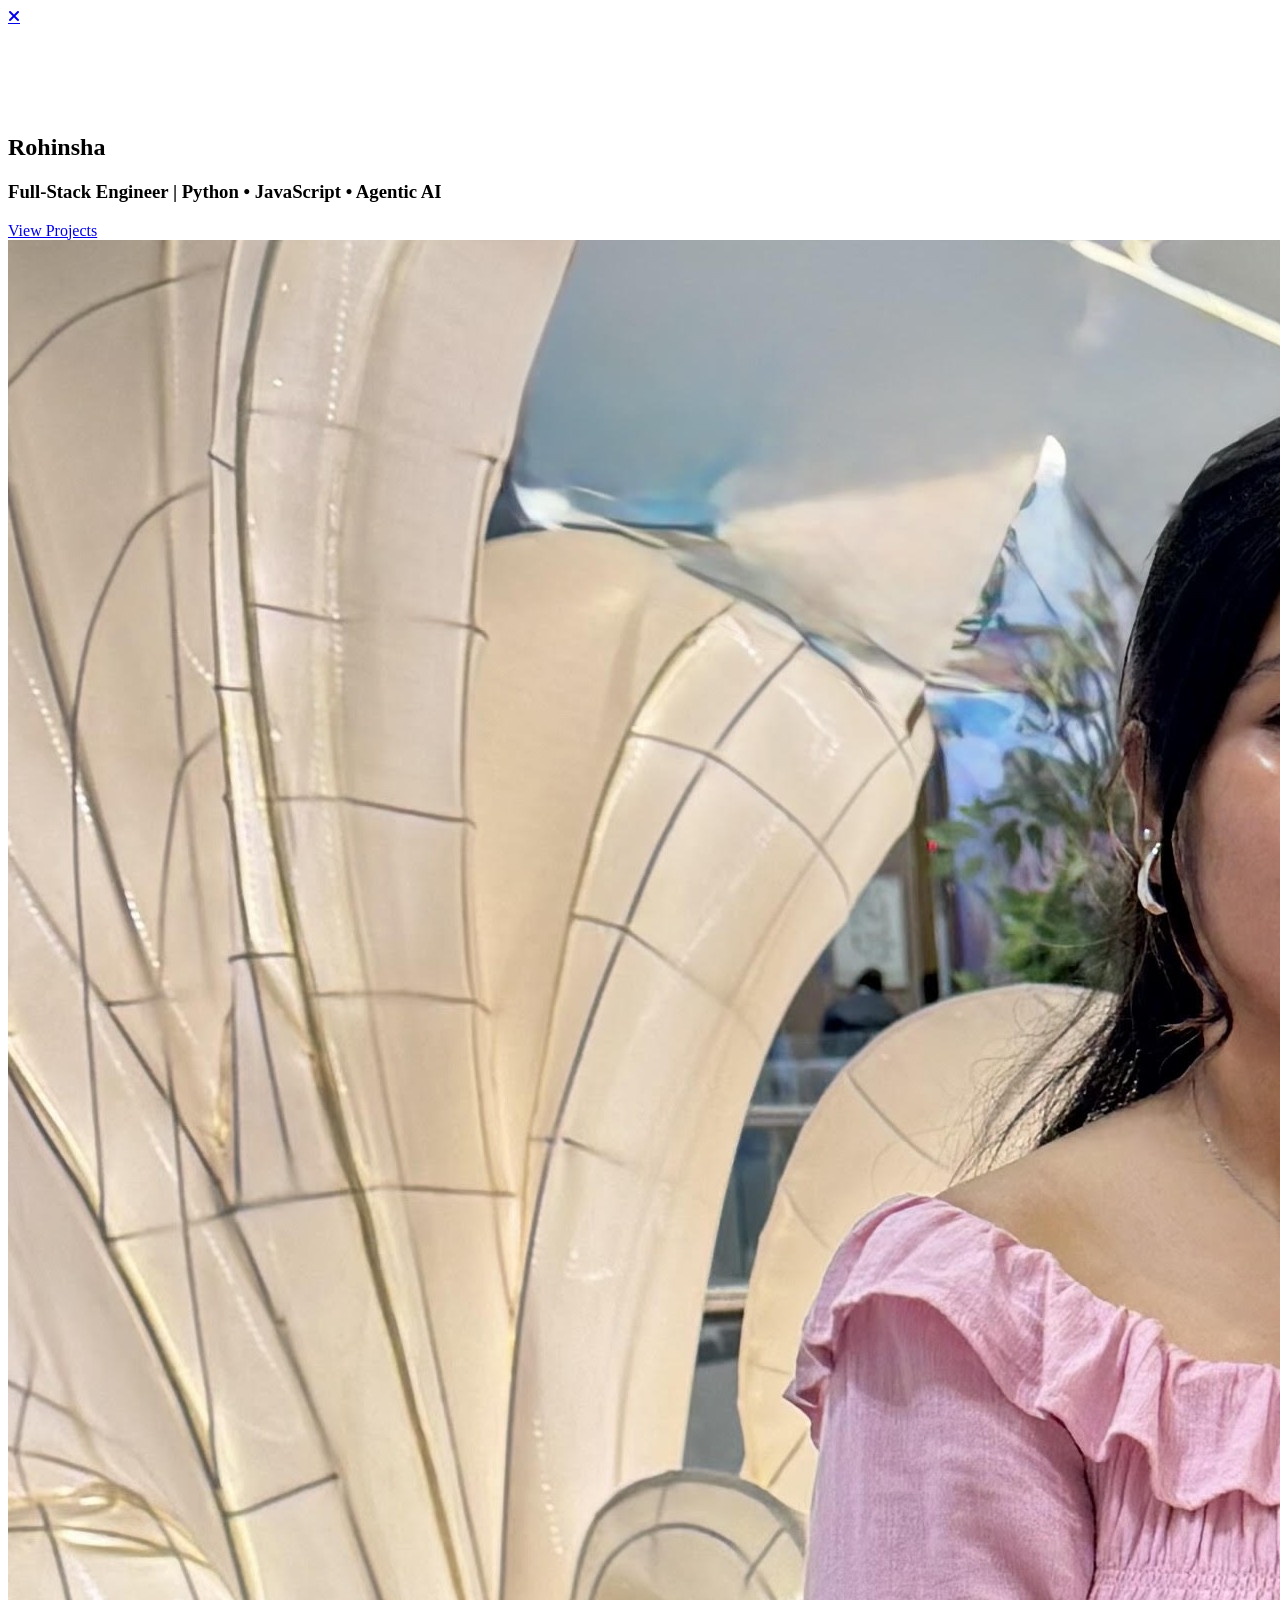
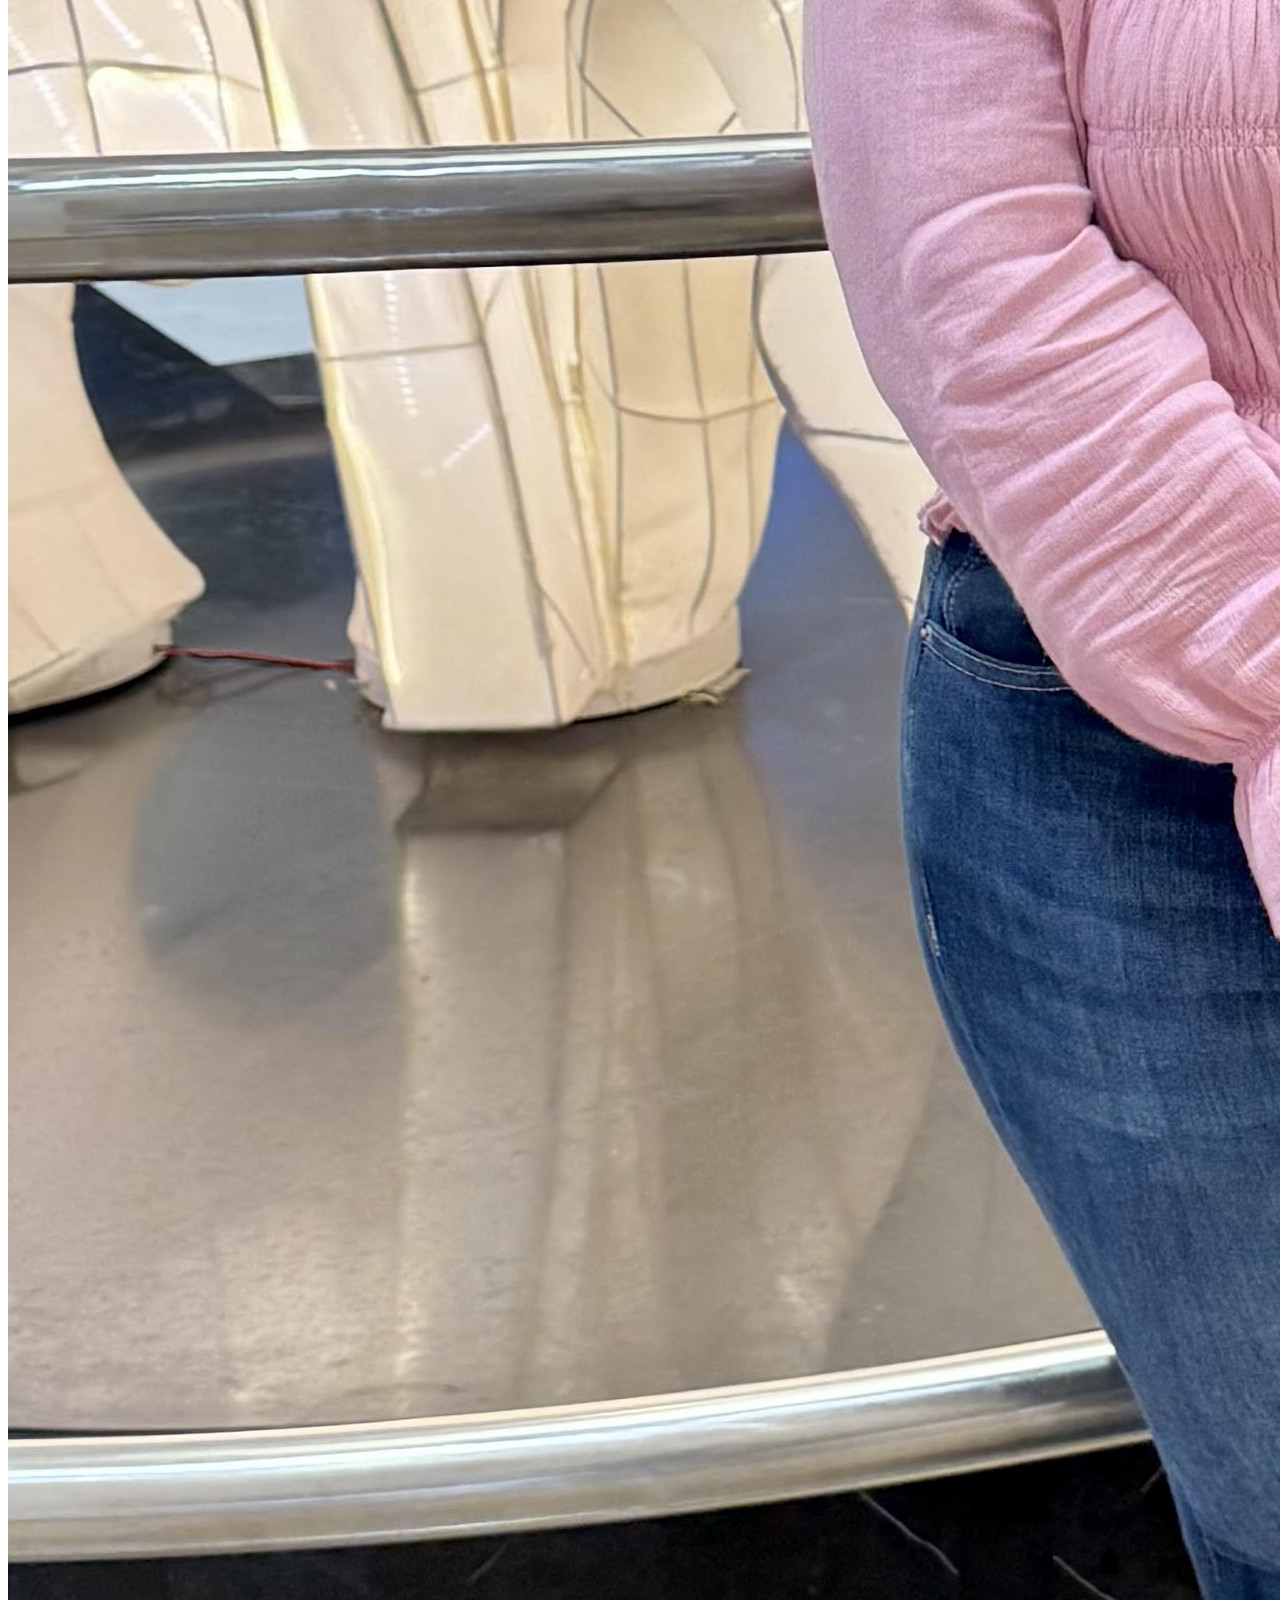
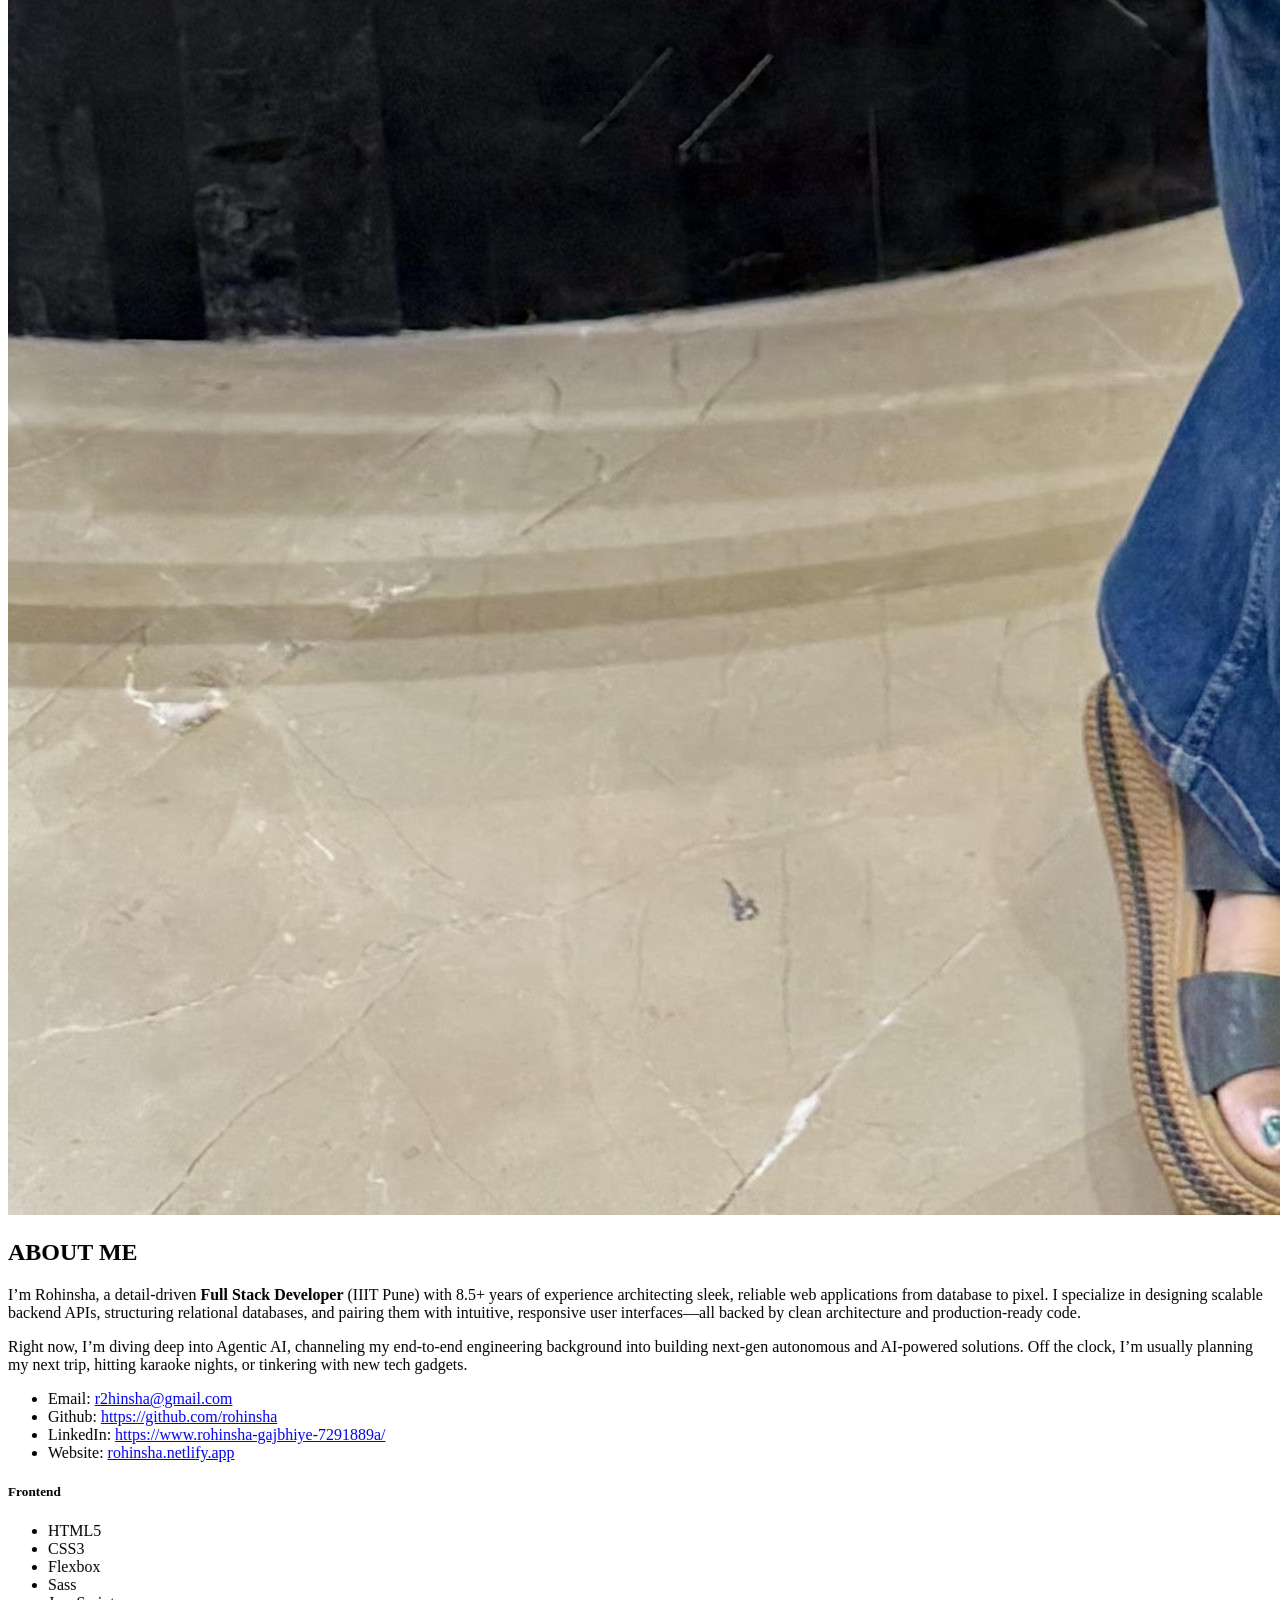
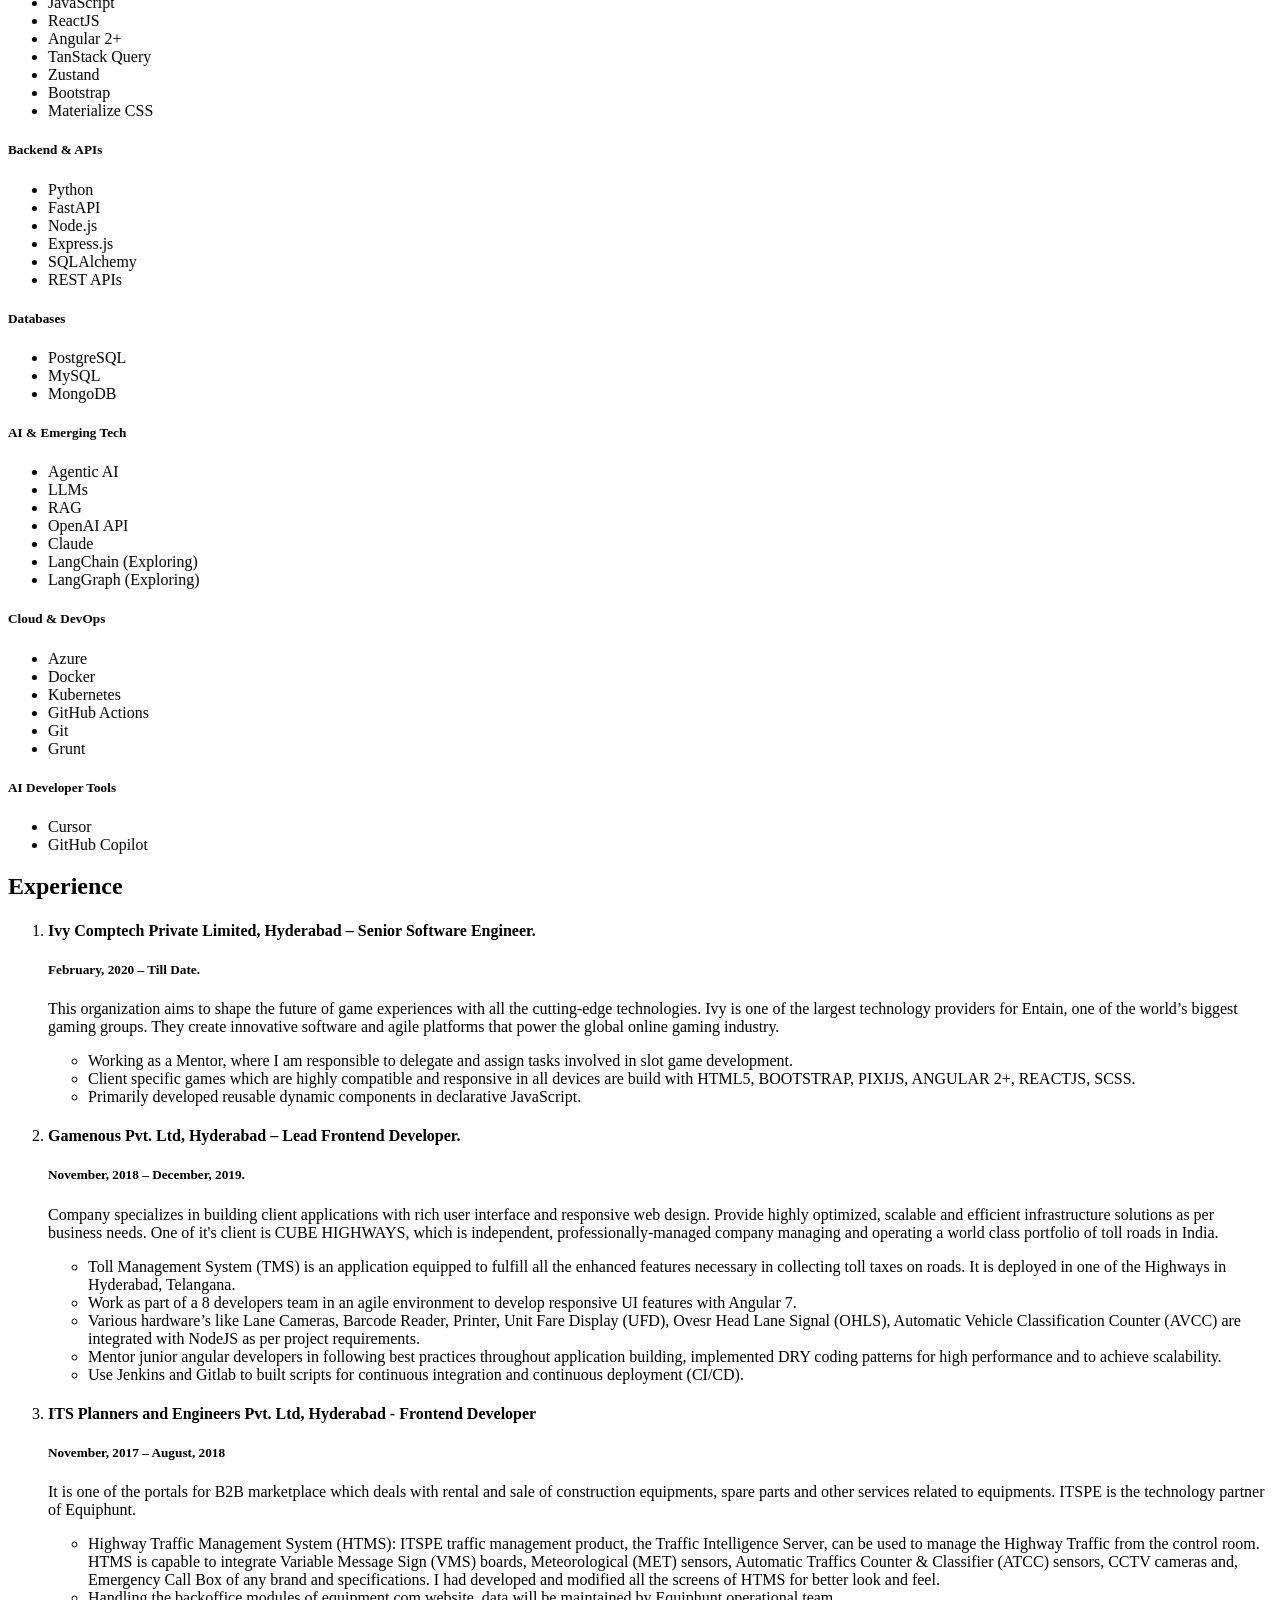
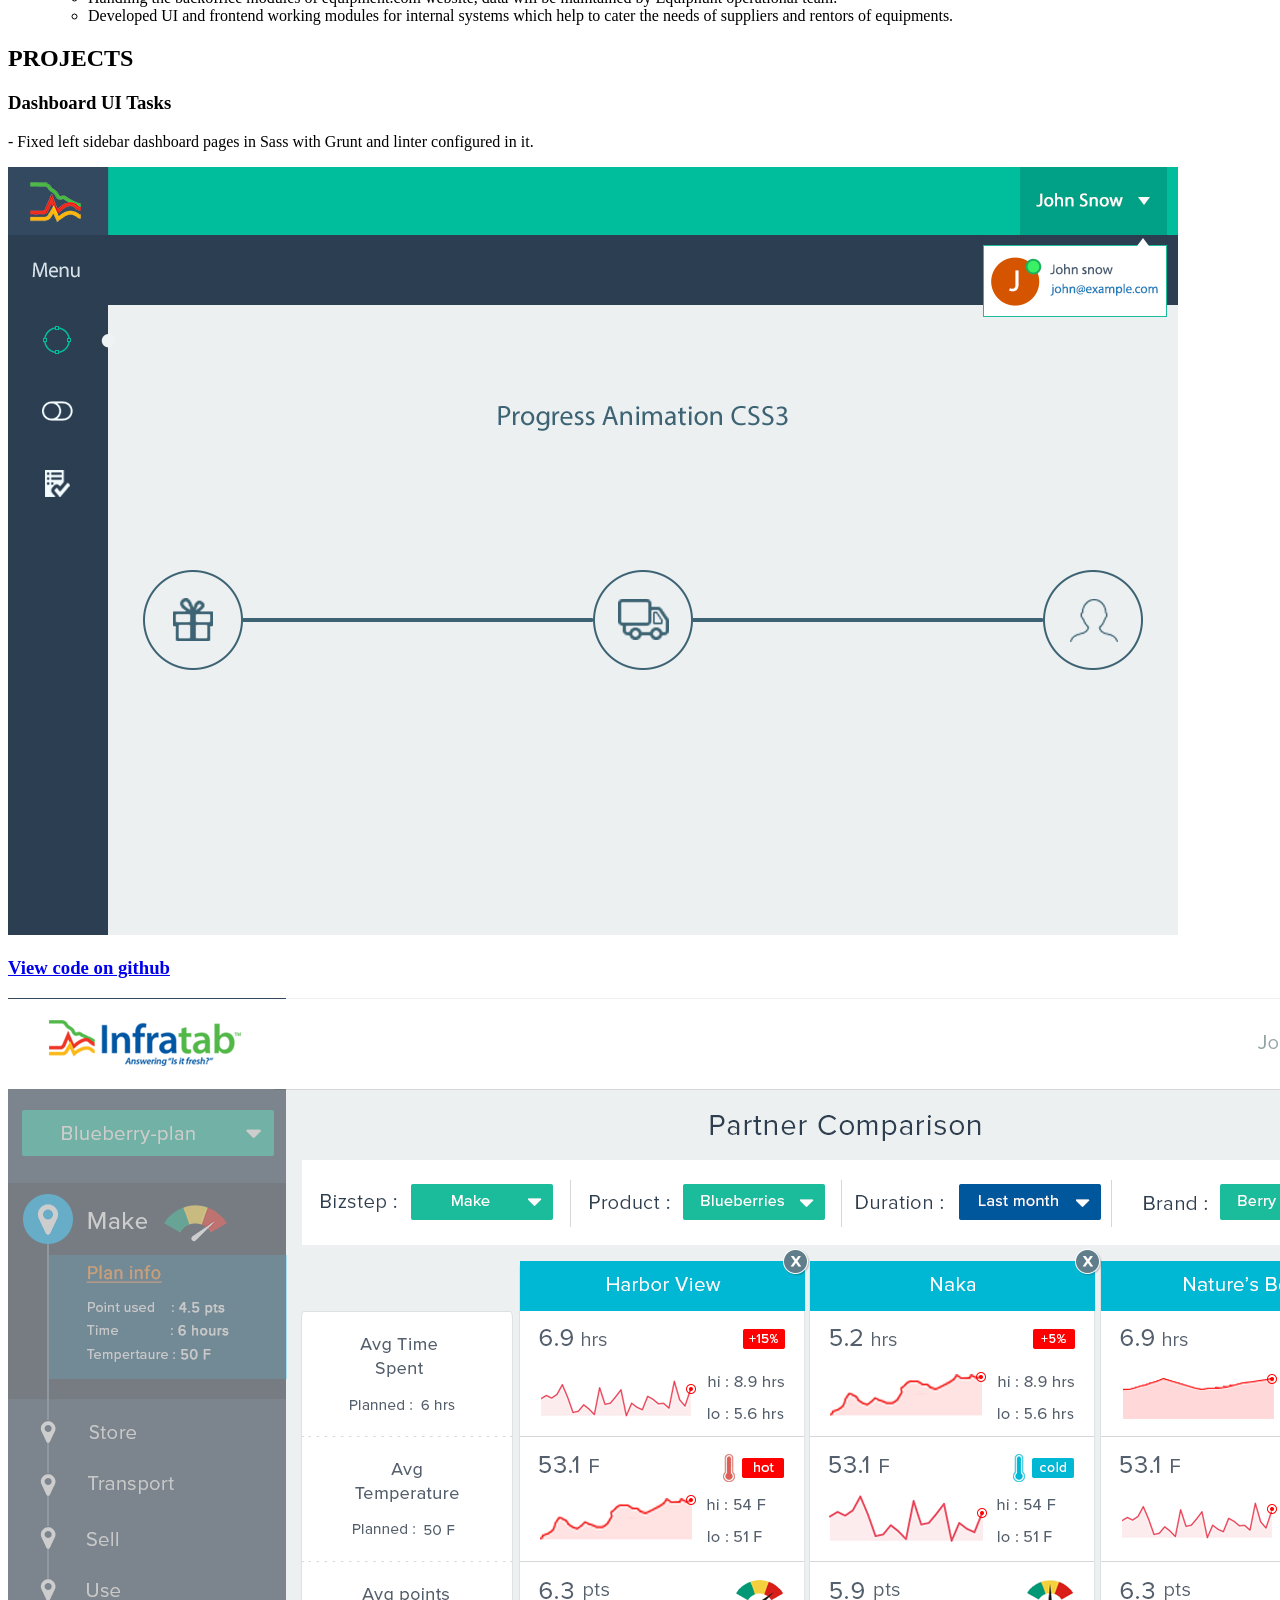
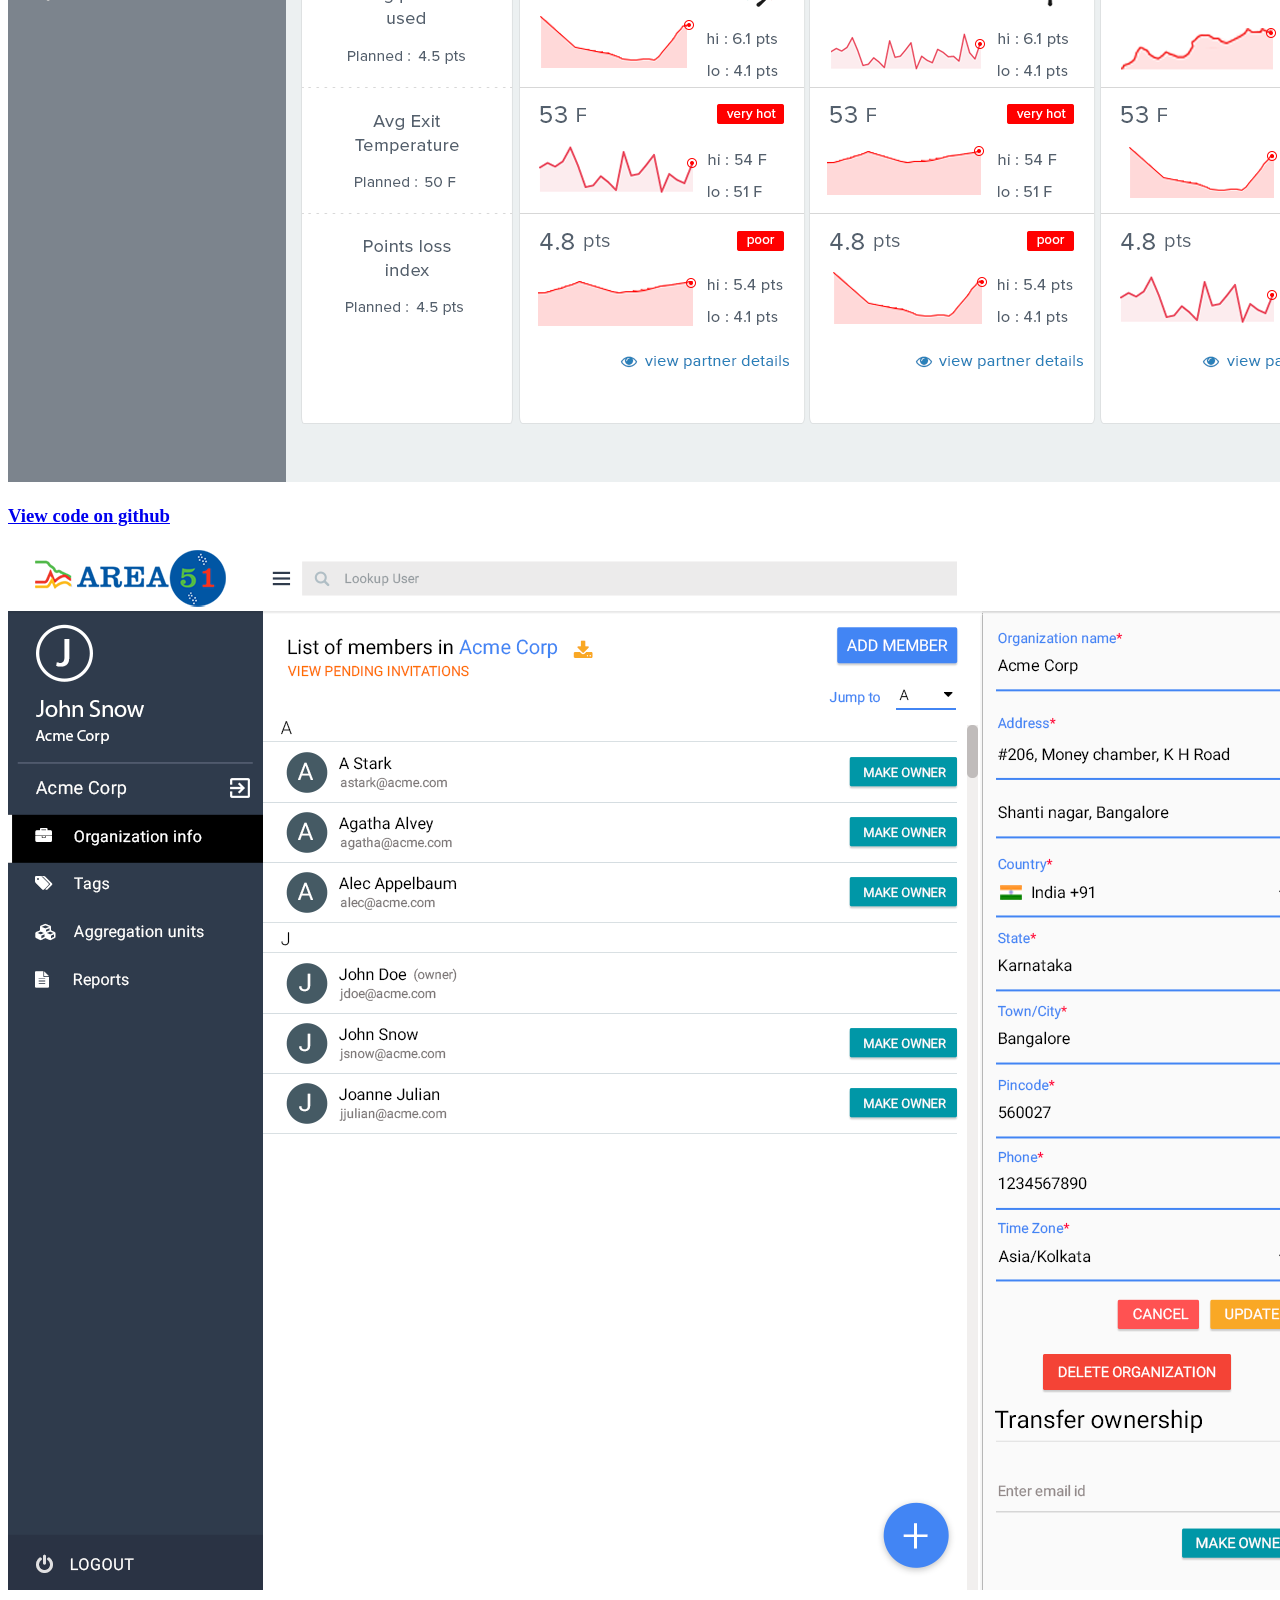
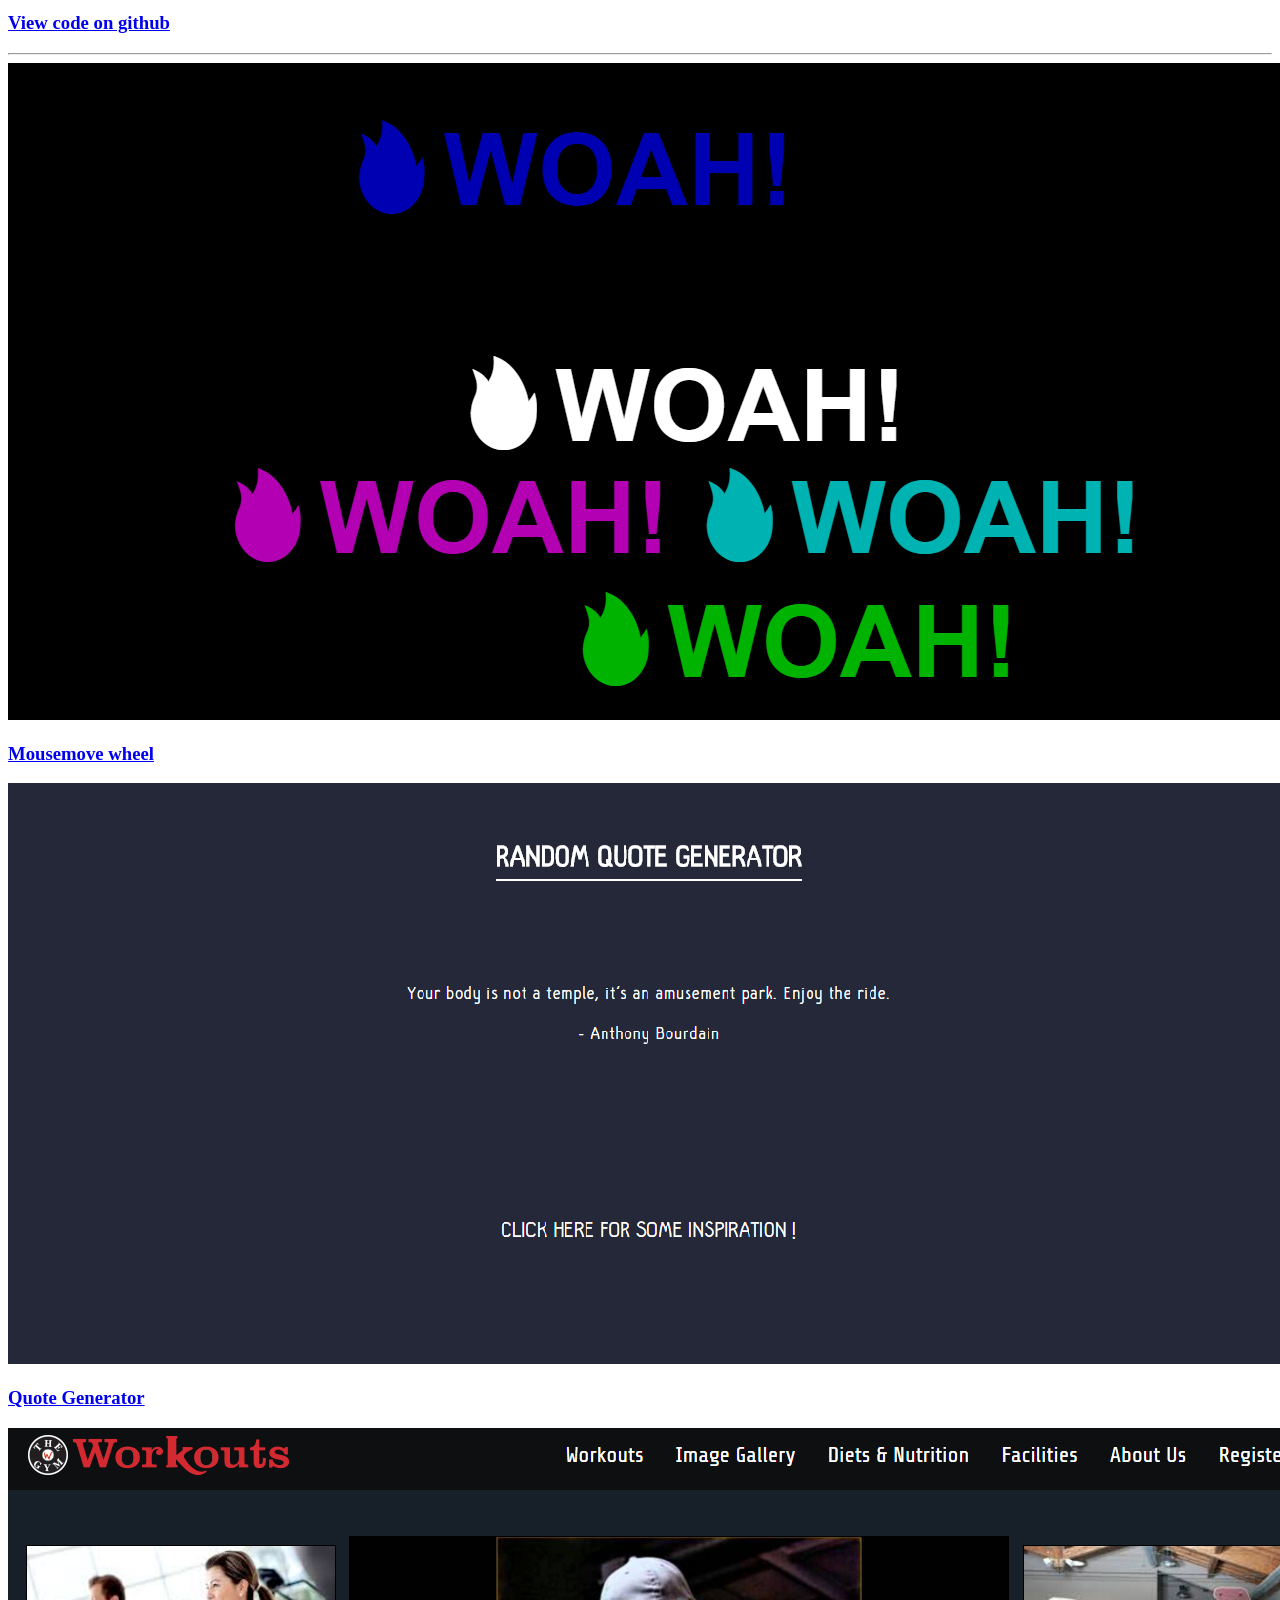
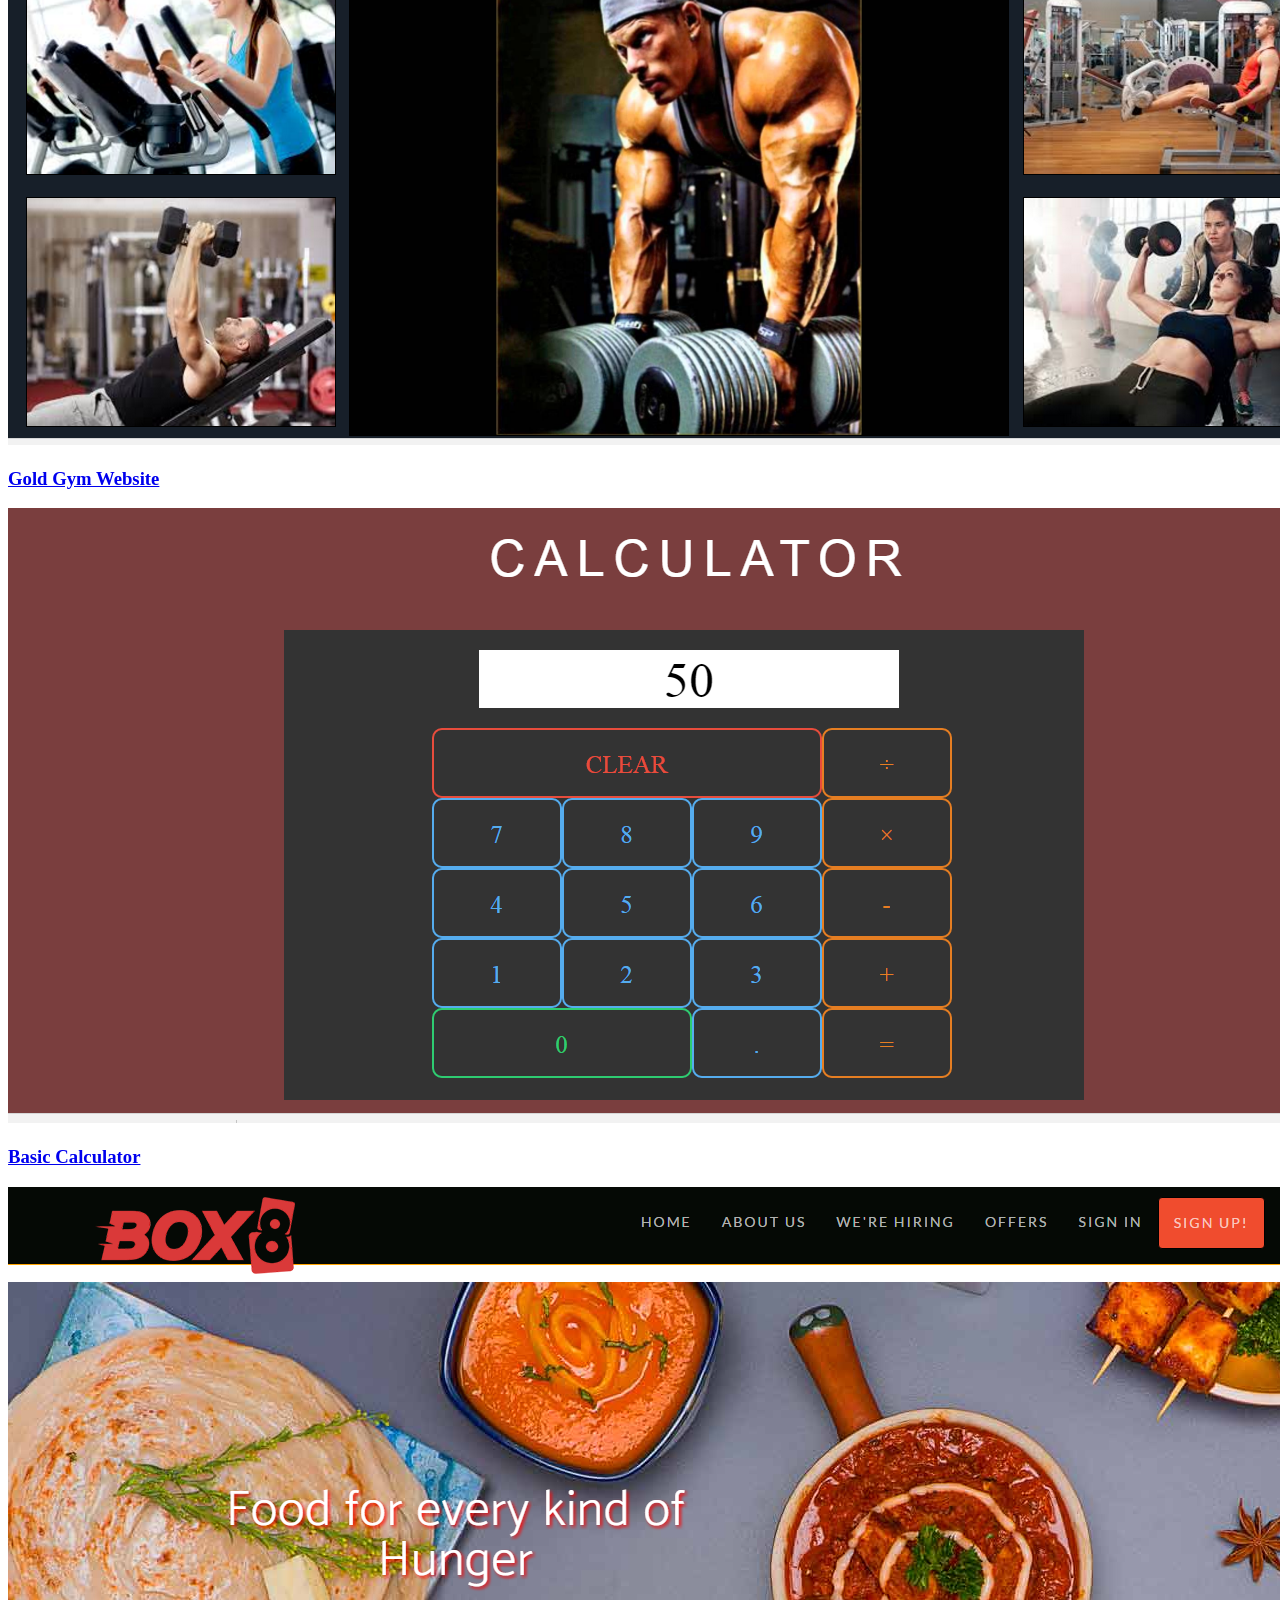
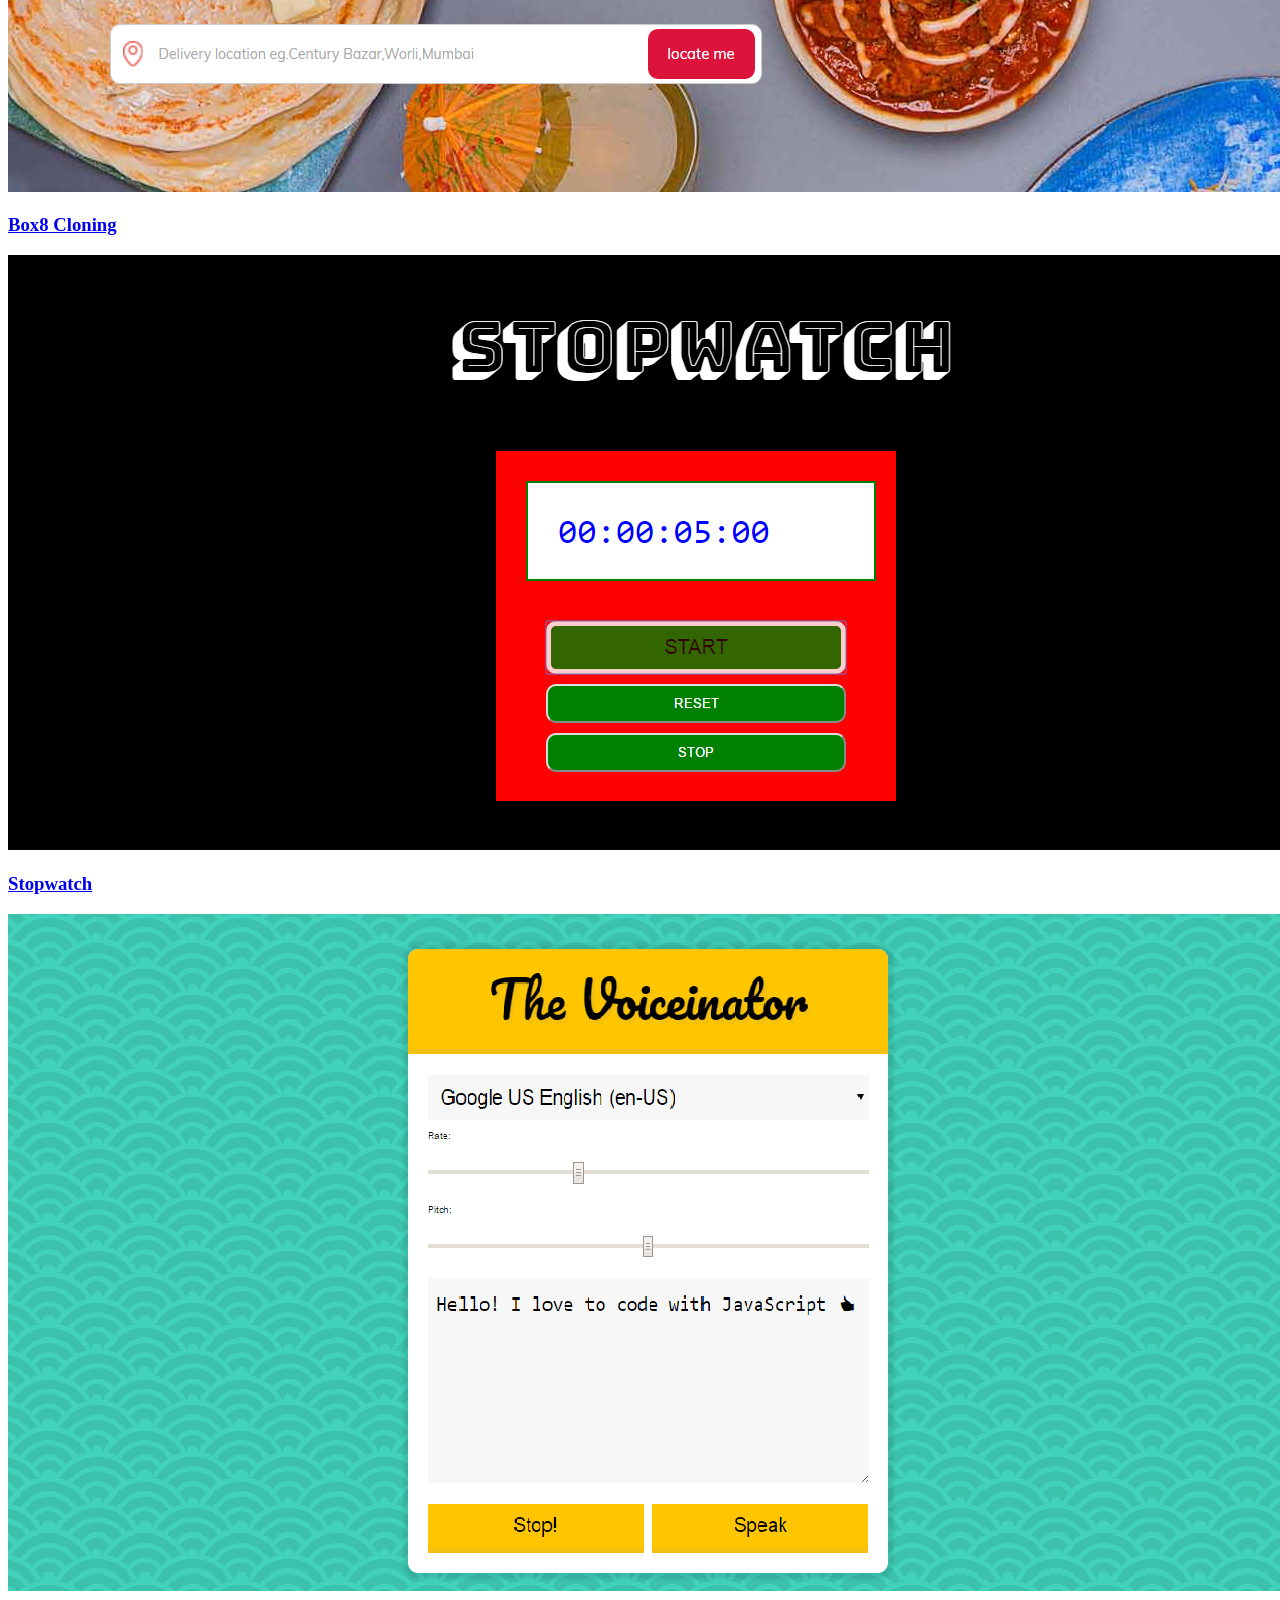
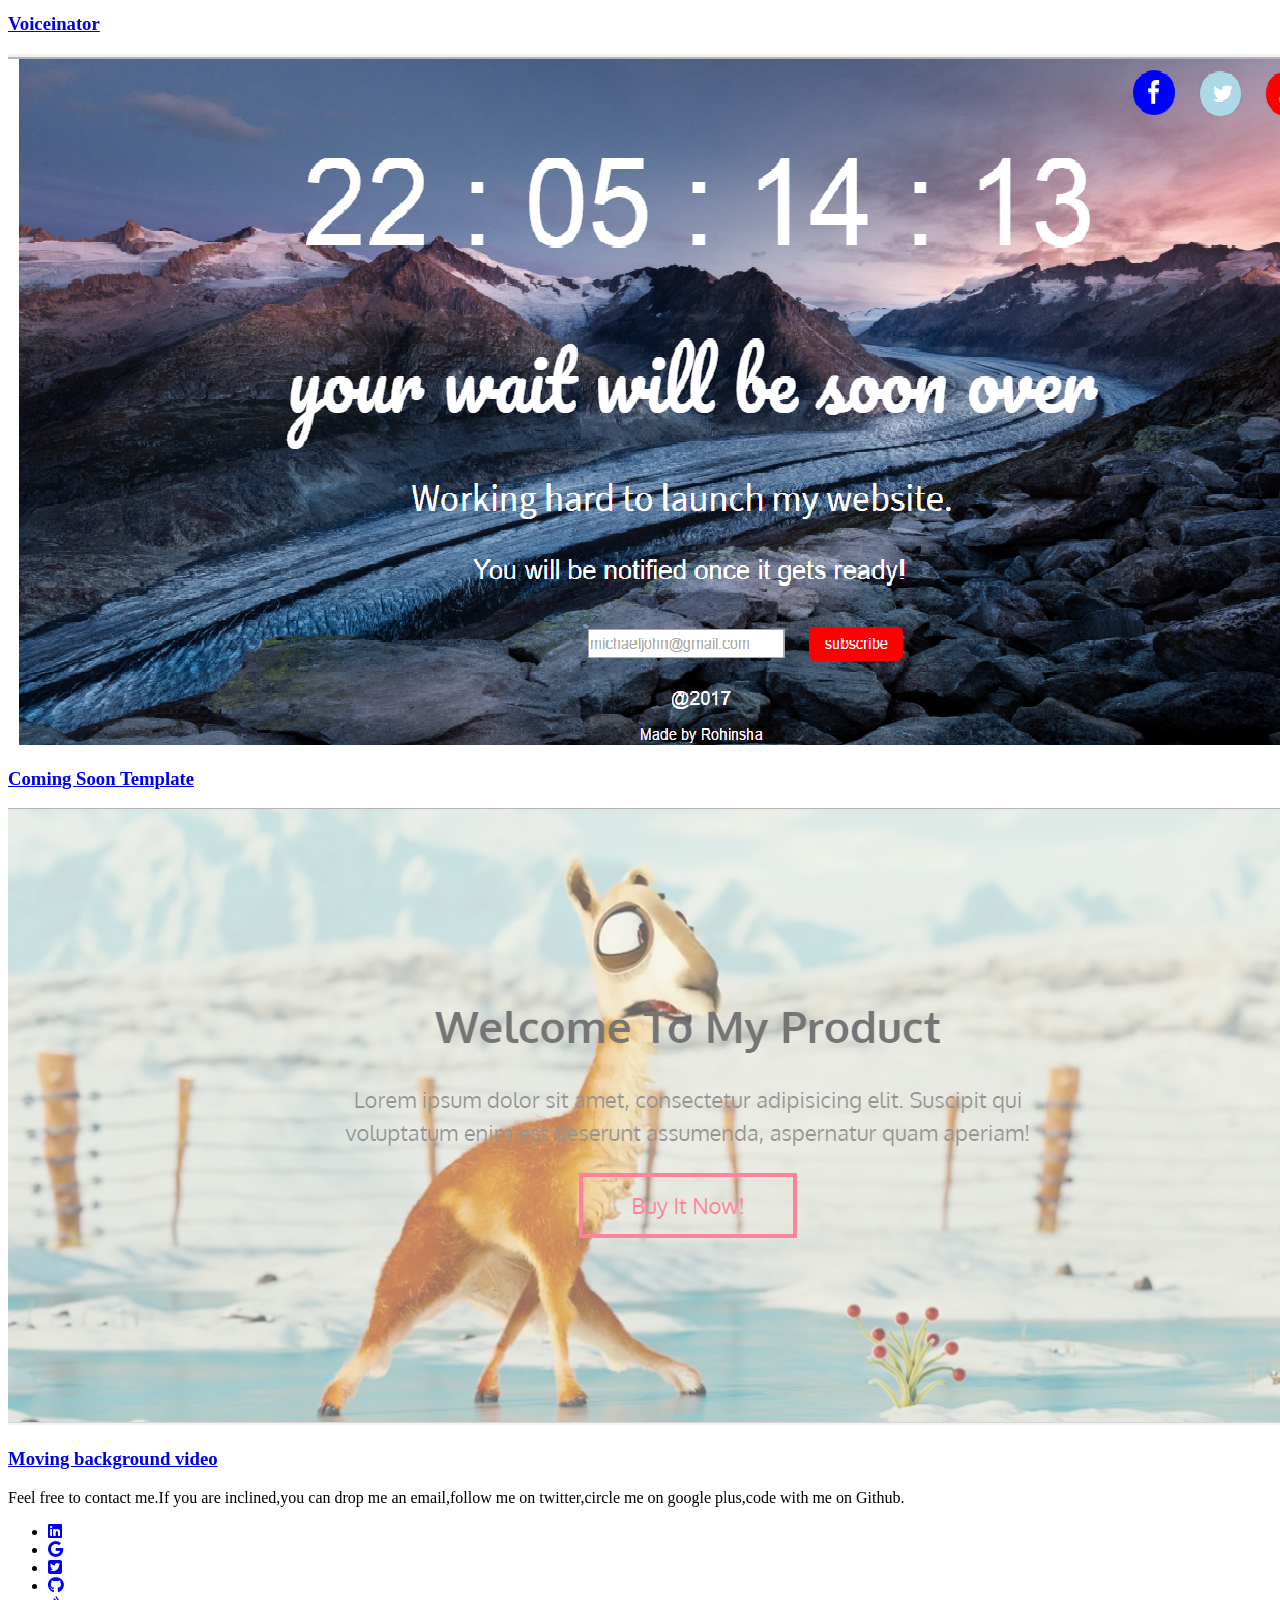
==== commit 48ea5c63: "Update." ====
--- a/index.html
+++ b/index.html
@@ -55,9 +55,9 @@
   <div class="fluid-container">
     <section id="home" class="landing-page parallax-section">
 		  <div class="row">
-			  <h1 class="wow fadeInUp title" data-wow-delay="0.001s">Rohinsha</h2>
-         <h3>Code, coffee, and autonomous AI agents. </h3>
-        <a href="#" href="#" onclick="window.location.href='#portfolio'; return false;" class="wow fadeInUp btn btn-default smoothScroll" data-wow-delay="0.5">View Projects</a>
+			  <h1 class="title hero-title">Rohinsha</h1>
+         <h3 class="tagline hero-tagline">Full-Stack Engineer | Python • JavaScript • Agentic AI</h3>
+        <a href="#" href="#" onclick="window.location.href='#portfolio'; return false;" class="btn btn-default smoothScroll hero-button">View Projects</a>
       </div>
     </section>
  
@@ -76,41 +76,61 @@
                 <div class="about-info">
                   <div class="wow fadeInDown" data-wow-delay="0.5s">
                     <h2>ABOUT ME</h2>
-                    <p>I'm Rohinsha, a tech-savvy, graduated as a <b>Computer Engineer </b> from <b>IIIT, Pune</b> and a pedantic <b>Front-end developer</b> with  <b>8.9 yrs.</b> of experience.I am passionate about writing readable code that follows best practices. Innovate, design and code in an extraordinary manner are some key aspects I am good at.
-                     <br/> Tailoring great user experience. Bringing a designer's concept to life with front-end web technologies and organizing the structure of websites to make them appealing for the users are some of the major tasks.
-                     <br/>I am avid traveller, karaoke, tinkering with gadgets.</p>
+                    <p>I’m Rohinsha, a detail-driven <b>Full Stack Developer</b> (IIIT Pune) with 8.5+ years of experience architecting sleek, reliable web applications from database to pixel. I specialize in designing scalable backend APIs, structuring relational databases, and pairing them with intuitive, responsive user interfaces—all backed by clean architecture and production-ready code.</p>
+                    <p>Right now, I’m diving deep into Agentic AI, channeling my end-to-end engineering background into building next-gen autonomous and AI-powered solutions. Off the clock, I’m usually planning my next trip, hitting karaoke nights, or tinkering with new tech gadgets.</p>
                   </div>
                 </div>
               </div>
               <div class="clearfix"></div>
-      			  <div class="col-sm-6">
-                <ul class="about-profile wow fadeInLeft" data-wow-delay="0.8s">
-                  <li>Email: <a href="mailto:r2hinsha@gmail.com" target="_blank"> r2hinsha@gmail.com </a> </li>
-                  <li>Github: <a href="https://github.com/rohinsha" target="_blank">https://github.com/rohinsha</a></li>
-                  <li>LinkedIn: <a href="https://www.linkedin.com/in/rohinsha-gajbhiye-7291889a/" target="_blank">https://www.rohinsha-gajbhiye-7291889a/</a></li>
-                  <li>Website: <a href="https://rohinsha.netlify.app/" target="_blank">rohinsha.netlify.app</a></li>
-                </ul>
-              </div>
-              <div class="col-sm-6 skills">
-                <div class="about-skill wow fadeInRight" data-wow-delay="0.5">
-                  <div class="skills-framework-block">
-                    <h5 class="skill-heading">skills</h5>
-                      <ul class="skill-set">
-                        <li>HTML5</li>
-                        <li>CSS3</li>
-                        <li>Javascript</li>
-                        <li>Jquery</li>
-                        <li>Sass</li>
-                        <li>Grunt</li>
-                      </ul>
-                    <h5 class="skill-heading">frameworks</h5>
-                      <ul class="frameworks">
-                        <li>Bootstrap</li>
-                        <li>Materialize CSS</li>
-                        <li>ReactJS</li>
-                        <li>Angular 2+</li>
-                        <li>Git</li>
-                      </ul>
+                <div class="about-details-row">
+                  <div class="col-sm-6">
+                    <ul class="about-profile wow fadeInLeft" data-wow-delay="0.8s">
+                      <li>Email: <a href="mailto:r2hinsha@gmail.com" target="_blank"> r2hinsha@gmail.com </a> </li>
+                      <li>Github: <a href="https://github.com/rohinsha" target="_blank">https://github.com/rohinsha</a></li>
+                      <li>LinkedIn: <a href="https://www.linkedin.com/in/rohinsha-gajbhiye-7291889a/" target="_blank">https://www.rohinsha-gajbhiye-7291889a/</a></li>
+                      <li>Website: <a href="https://rohinsha.netlify.app/" target="_blank">rohinsha.netlify.app</a></li>
+                    </ul>
+                  </div>
+                  <div class="col-sm-6 skills">
+                    <div class="about-skill wow fadeInRight" data-wow-delay="0.5">
+                      <div class="skills-framework-block">
+                        <div class="skill-group">
+                          <h5 class="skill-heading">Frontend</h5>
+                          <ul class="skill-items">
+                            <li>HTML5</li><li>CSS3</li><li>Flexbox</li><li>Sass</li><li>JavaScript</li><li>ReactJS</li><li>Angular 2+</li><li>TanStack Query</li><li>Zustand</li><li>Bootstrap</li><li>Materialize CSS</li>
+                          </ul>
+                        </div>
+                        <div class="skill-group">
+                          <h5 class="skill-heading">Backend &amp; APIs</h5>
+                          <ul class="skill-items">
+                            <li>Python</li><li>FastAPI</li><li>Node.js</li><li>Express.js</li><li>SQLAlchemy</li><li>REST APIs</li>
+                          </ul>
+                        </div>
+                        <div class="skill-group">
+                          <h5 class="skill-heading">Databases</h5>
+                          <ul class="skill-items">
+                            <li>PostgreSQL</li><li>MySQL</li><li>MongoDB</li>
+                          </ul>
+                        </div>
+                        <div class="skill-group">
+                          <h5 class="skill-heading">AI &amp; Emerging Tech</h5>
+                          <ul class="skill-items">
+                            <li>Agentic AI</li><li>LLMs</li><li>RAG</li><li>OpenAI API</li><li>Claude</li><li>LangChain <span class="skill-status">(Exploring)</span></li><li>LangGraph <span class="skill-status">(Exploring)</span></li>
+                          </ul>
+                        </div>
+                        <div class="skill-group">
+                          <h5 class="skill-heading">Cloud &amp; DevOps</h5>
+                          <ul class="skill-items">
+                            <li>Azure</li><li>Docker</li><li>Kubernetes</li><li>GitHub Actions</li><li>Git</li><li>Grunt</li>
+                          </ul>
+                        </div>
+                        <div class="skill-group">
+                          <h5 class="skill-heading">AI Developer Tools</h5>
+                          <ul class="skill-items">
+                            <li>Cursor</li><li>GitHub Copilot</li>
+                          </ul>
+                        </div>
+                      </div>
                     </div>
                   </div>
                 </div>
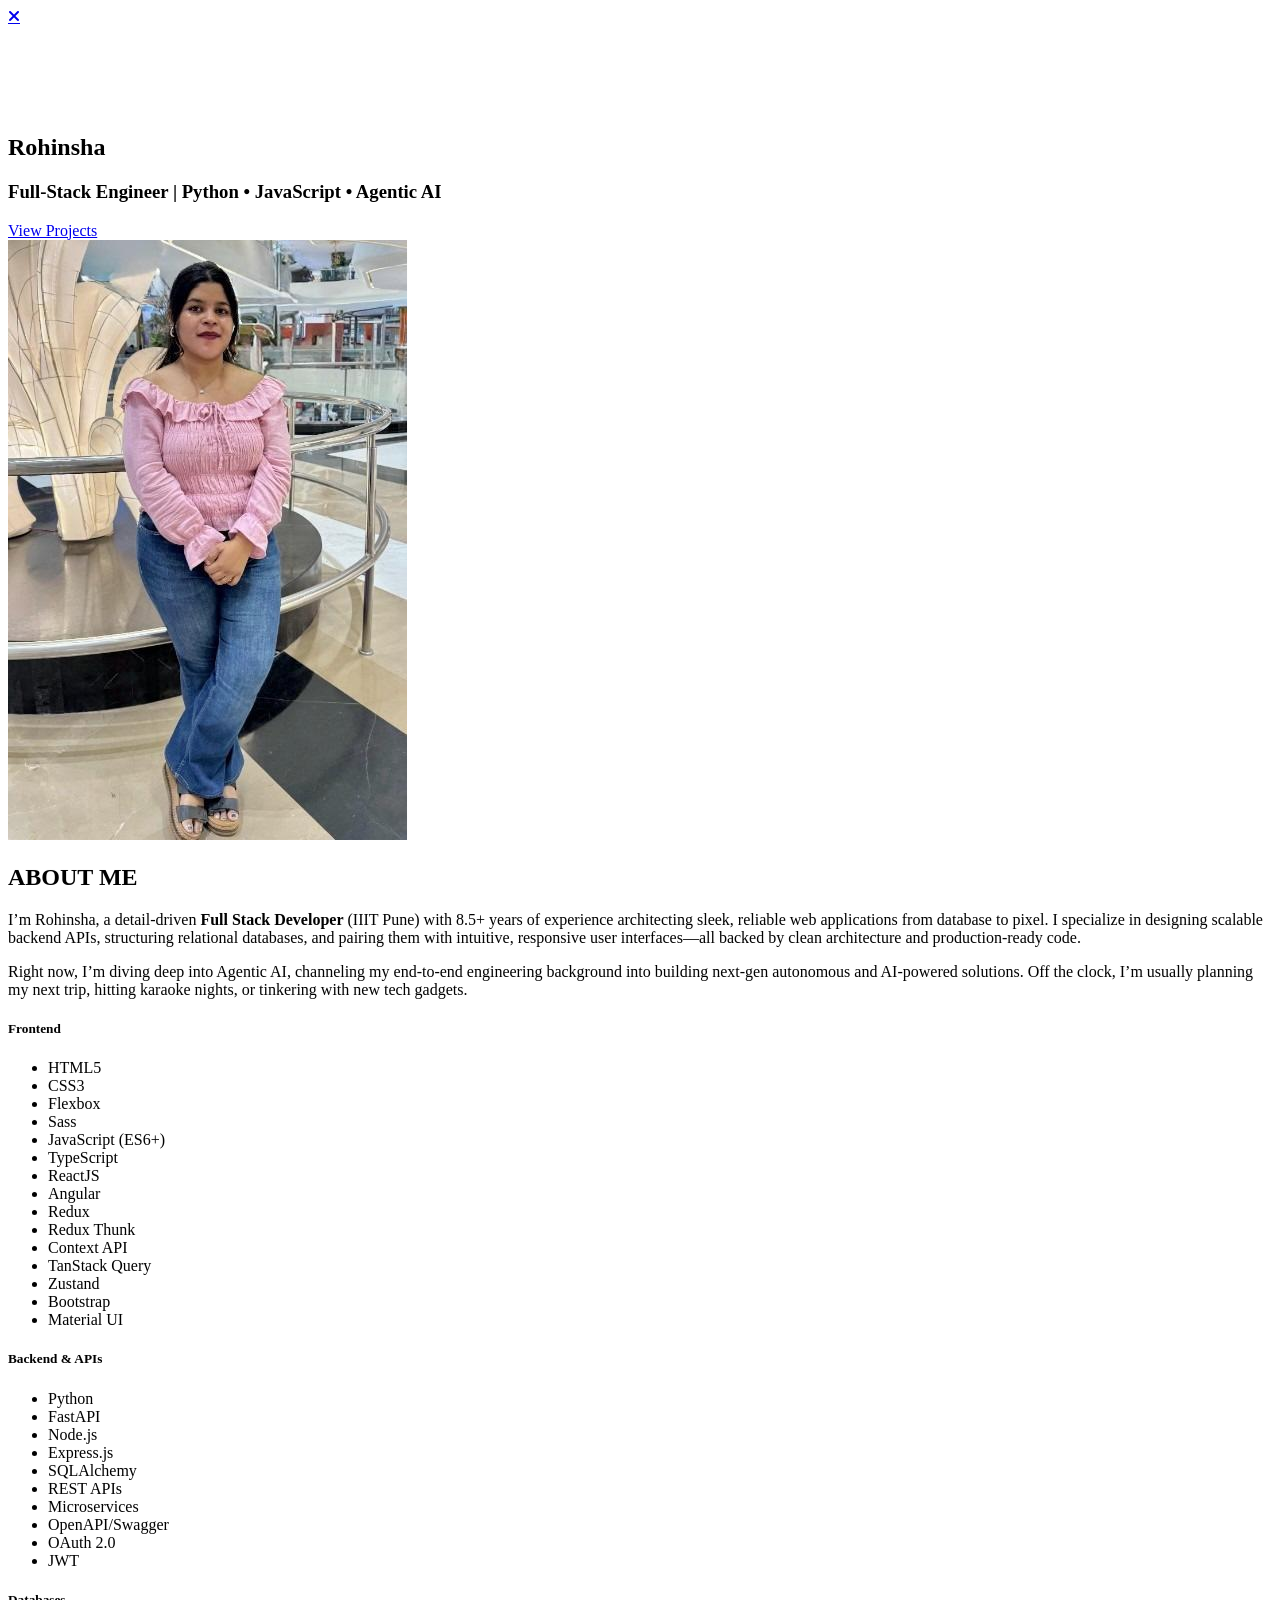
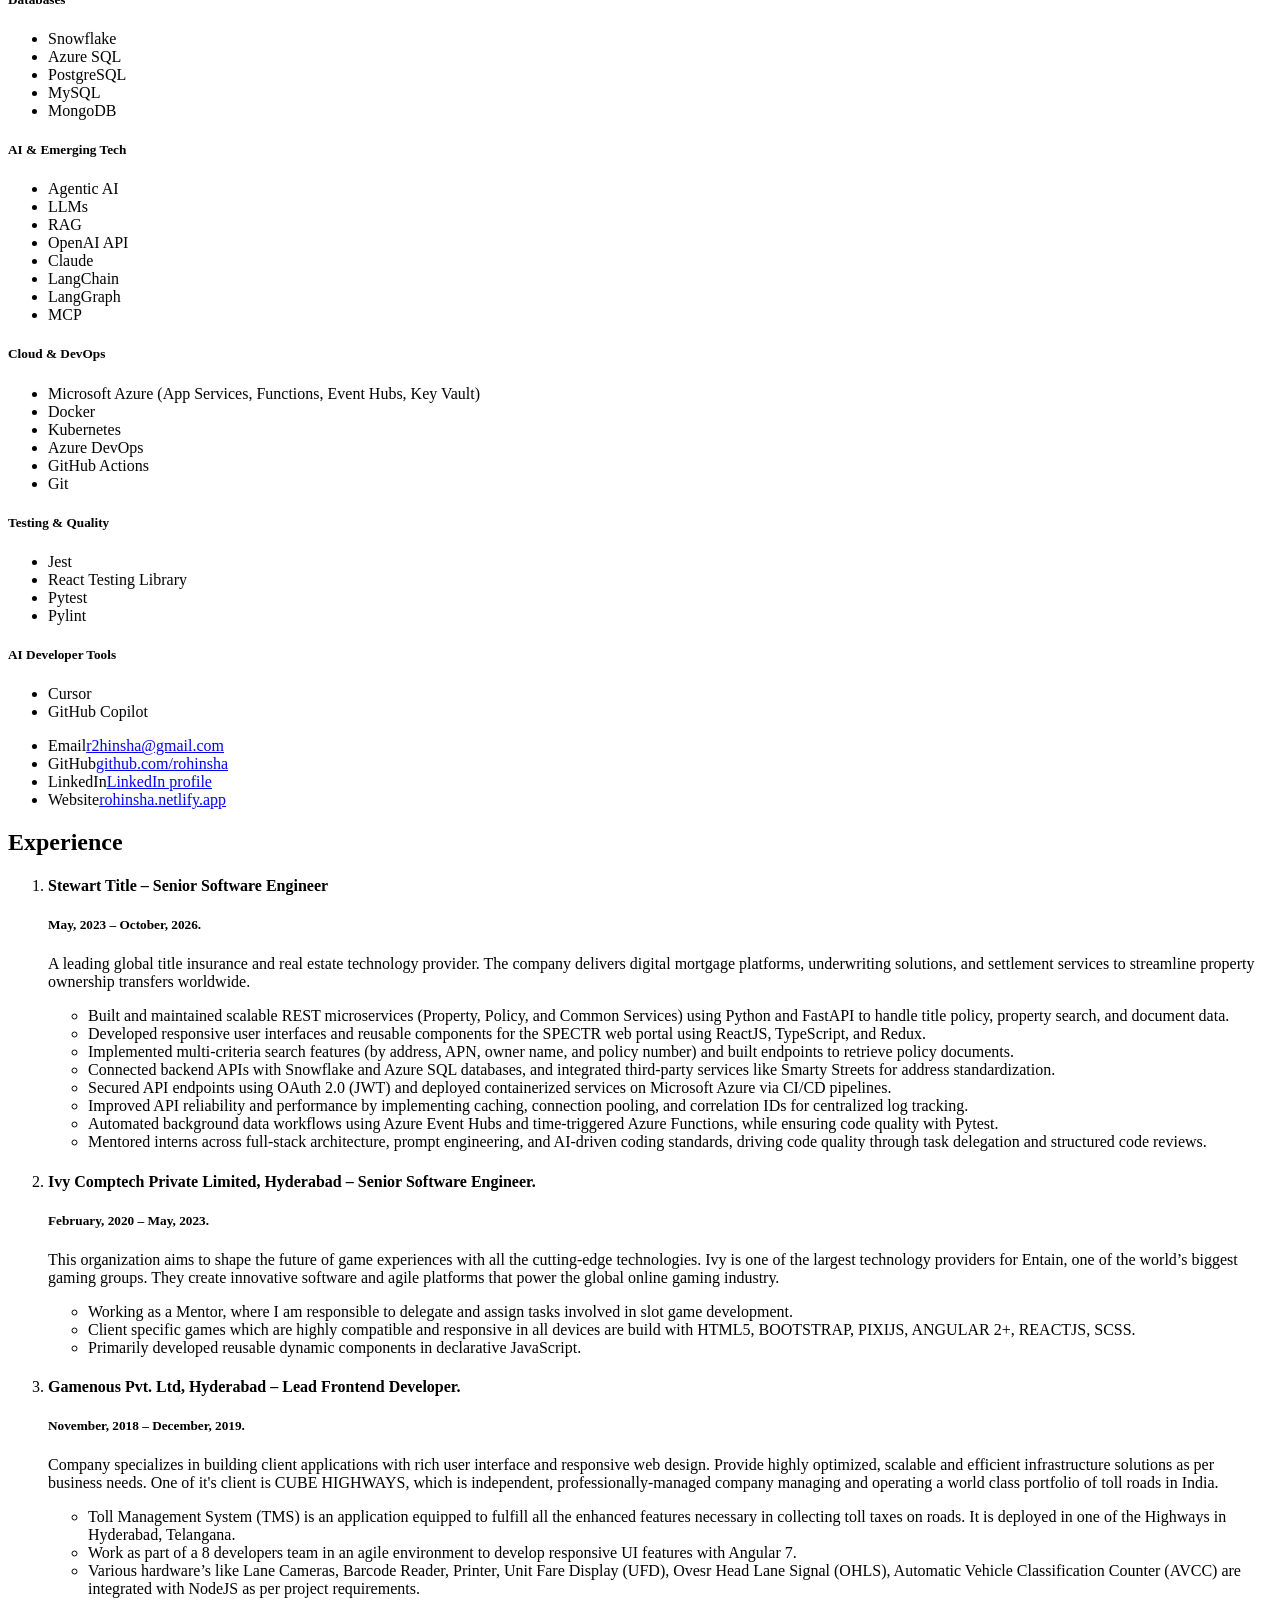
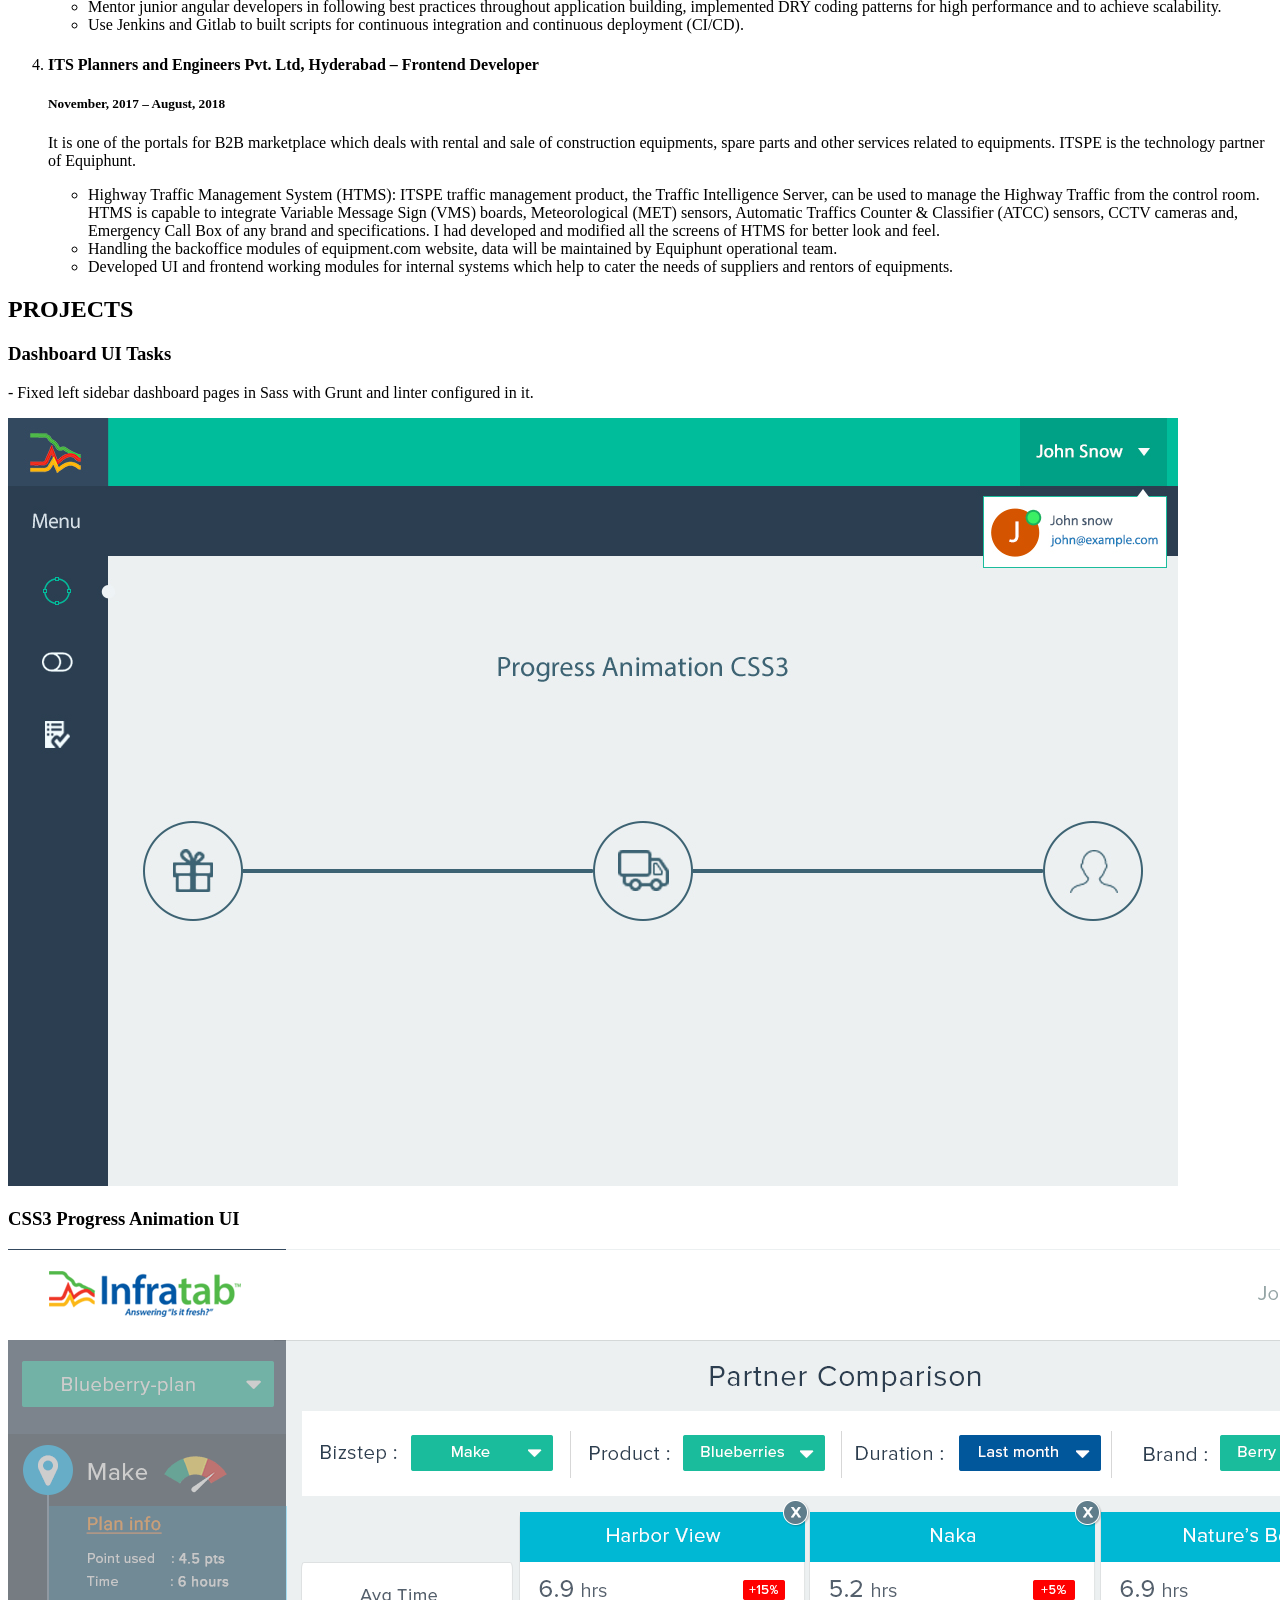
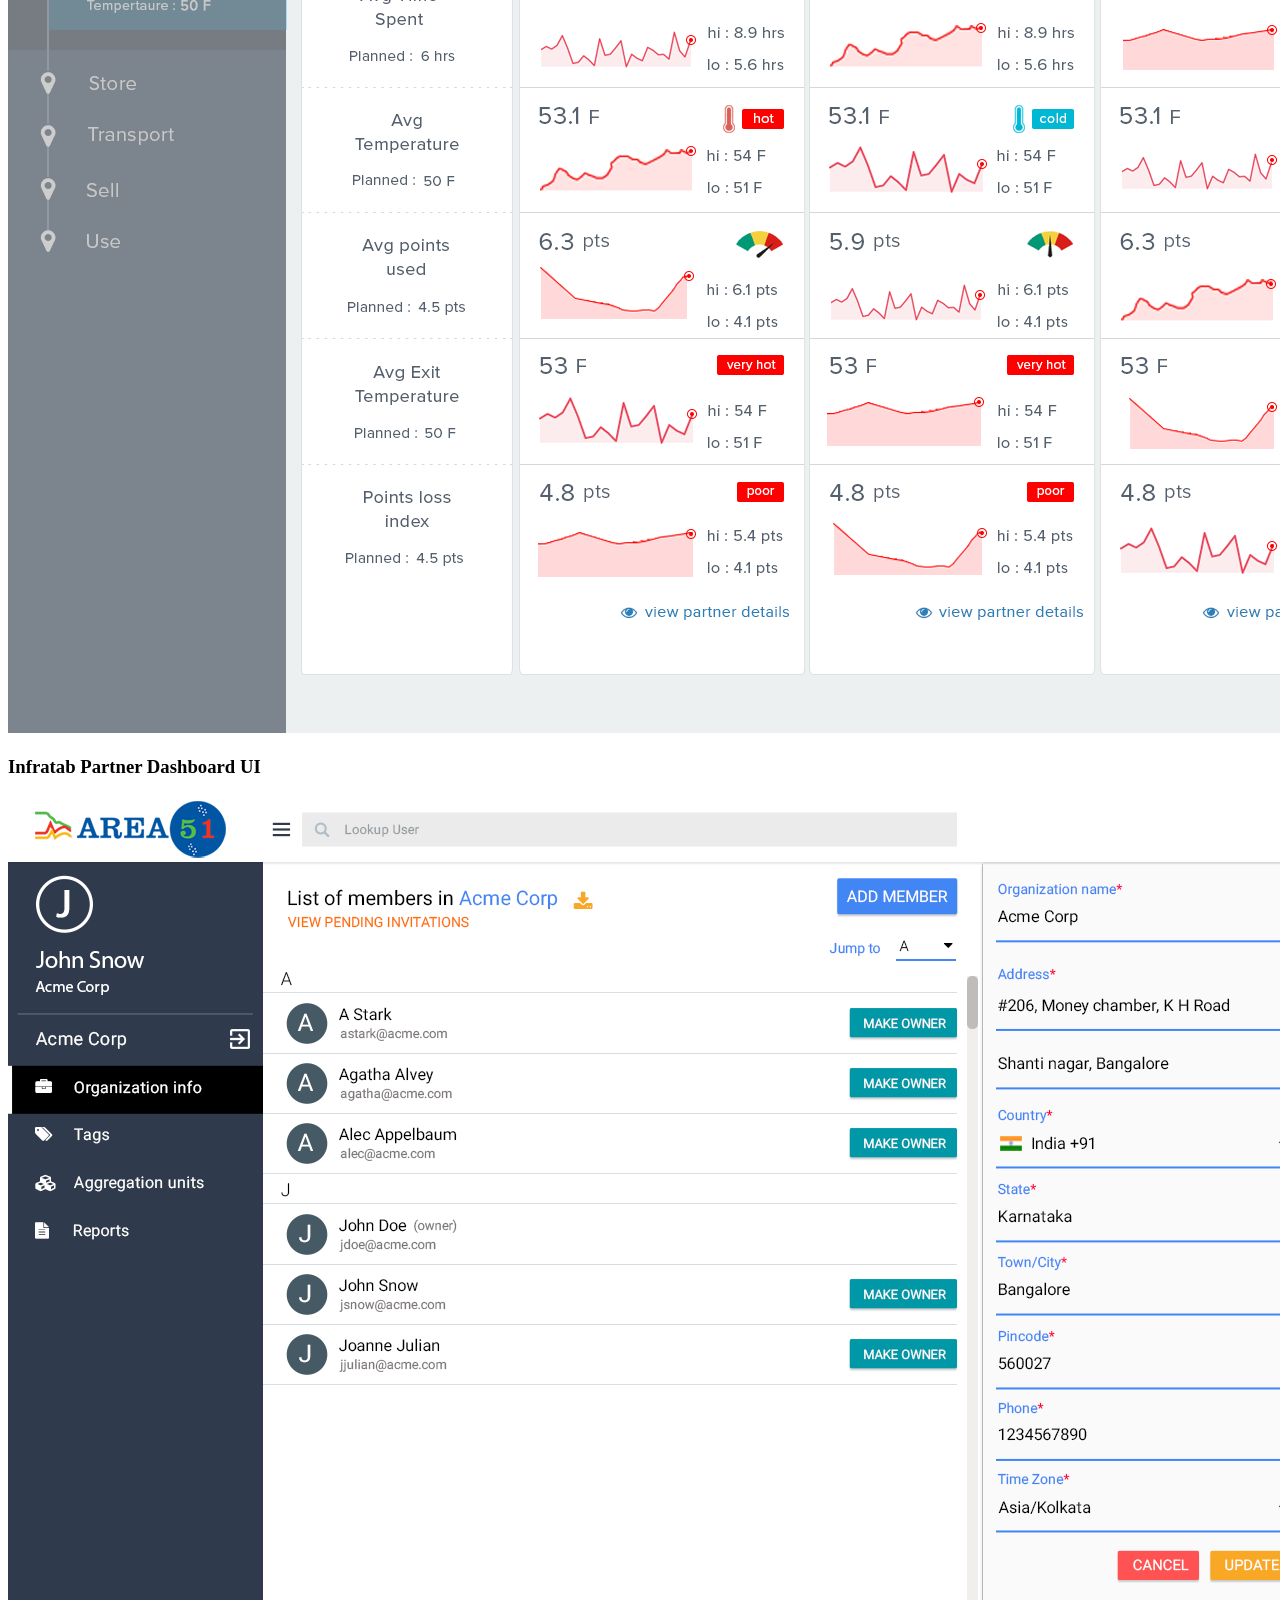
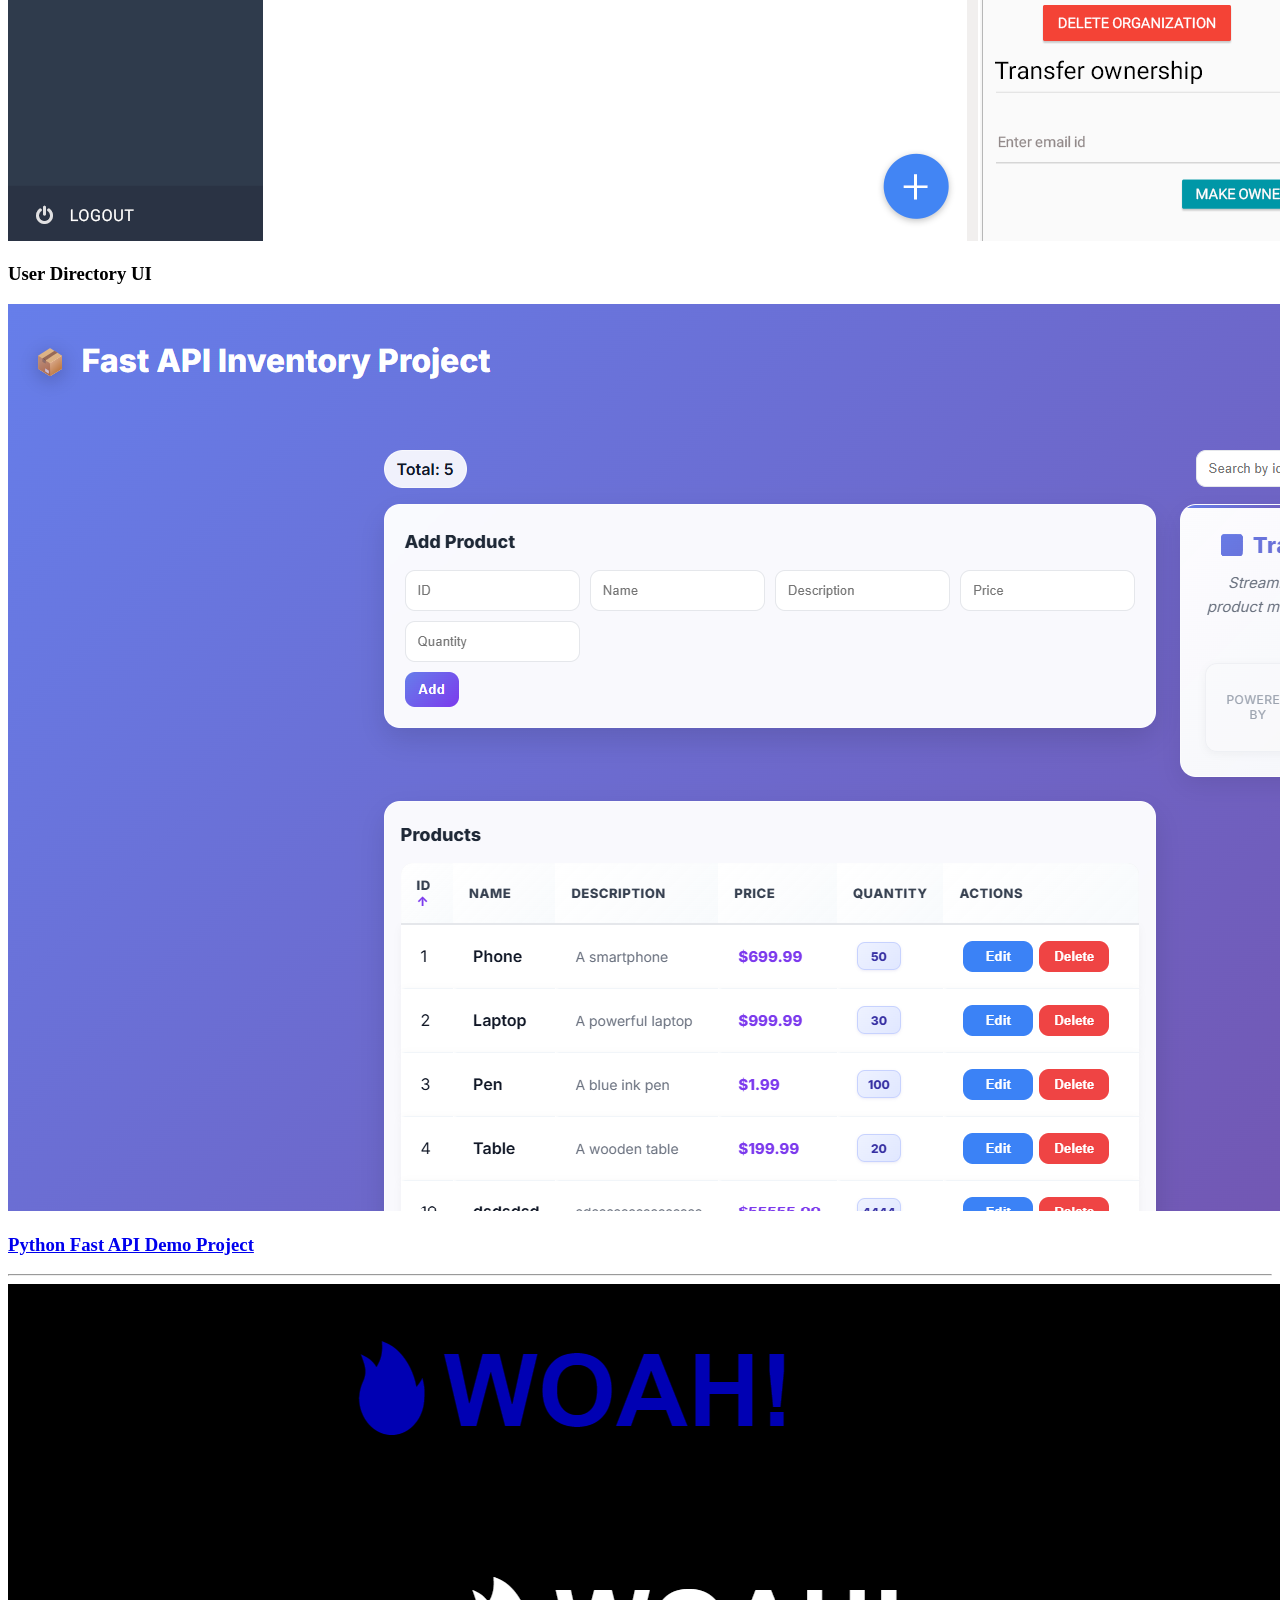
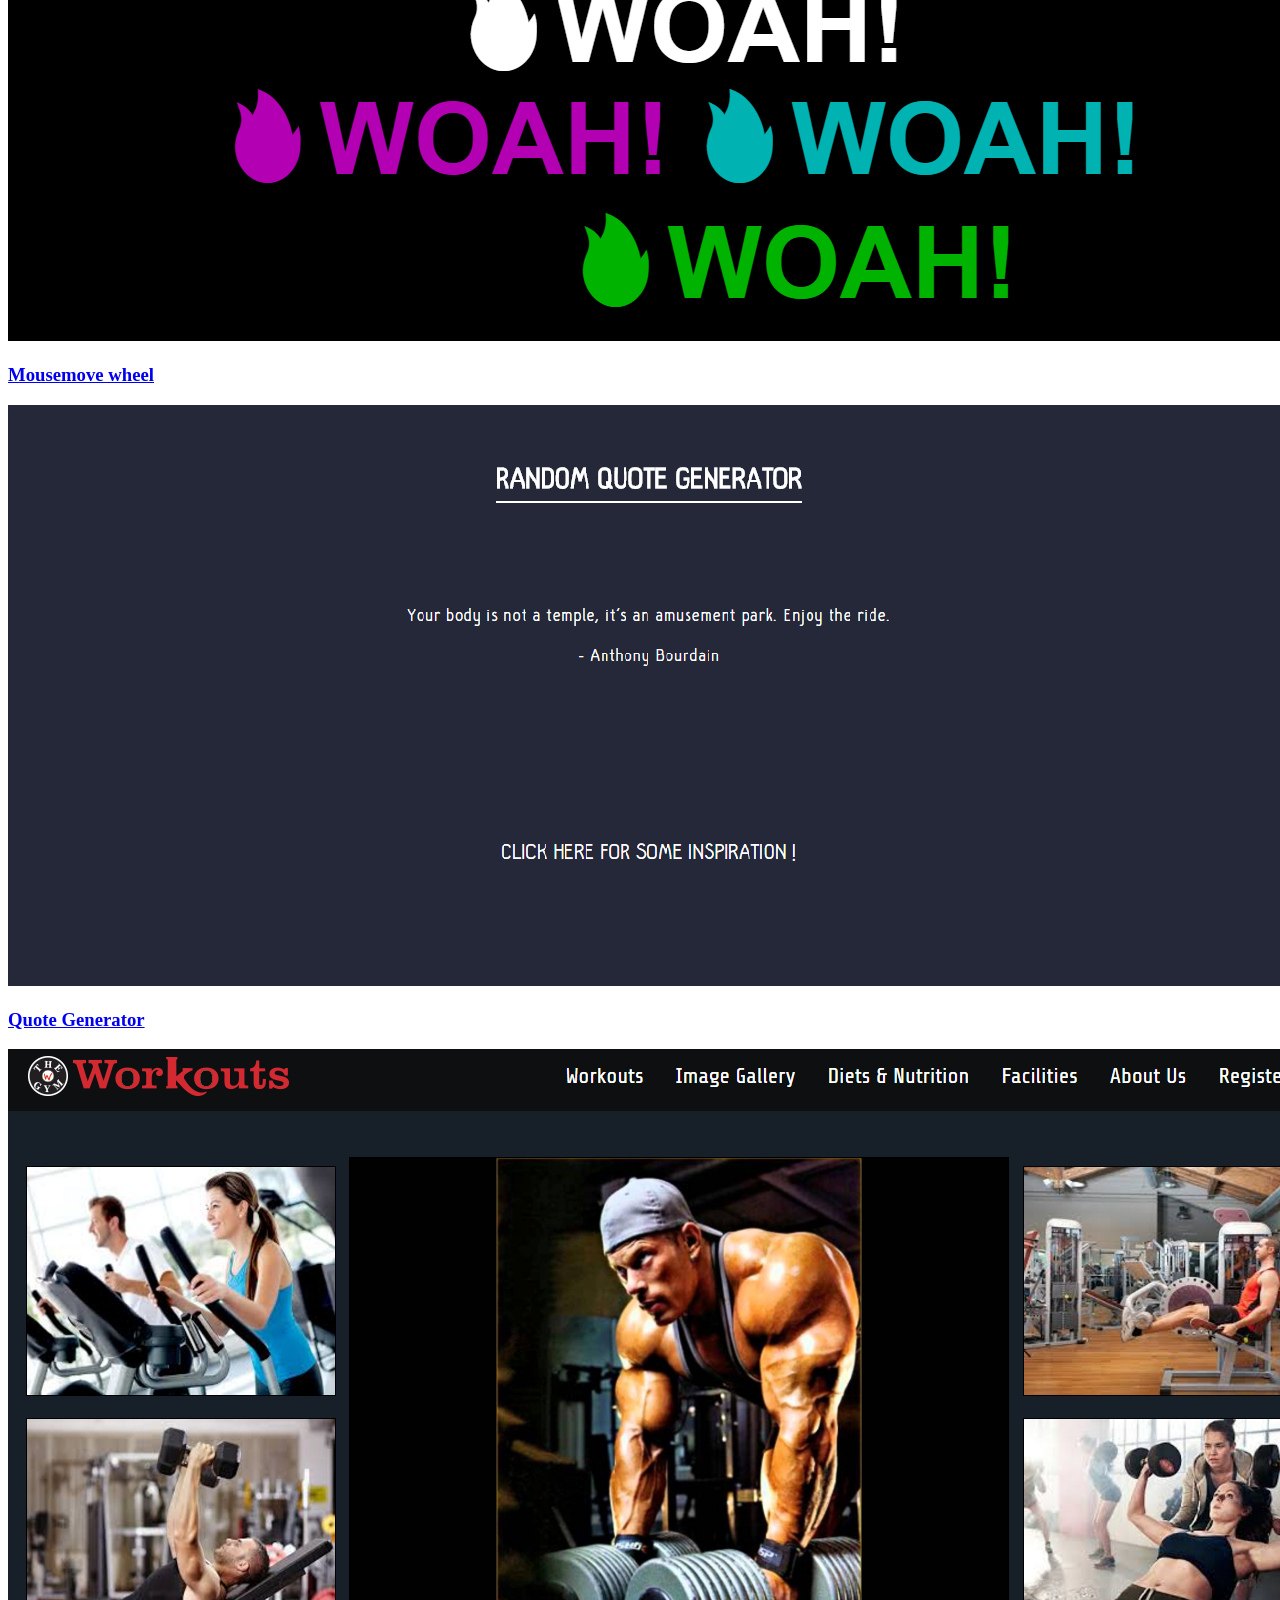
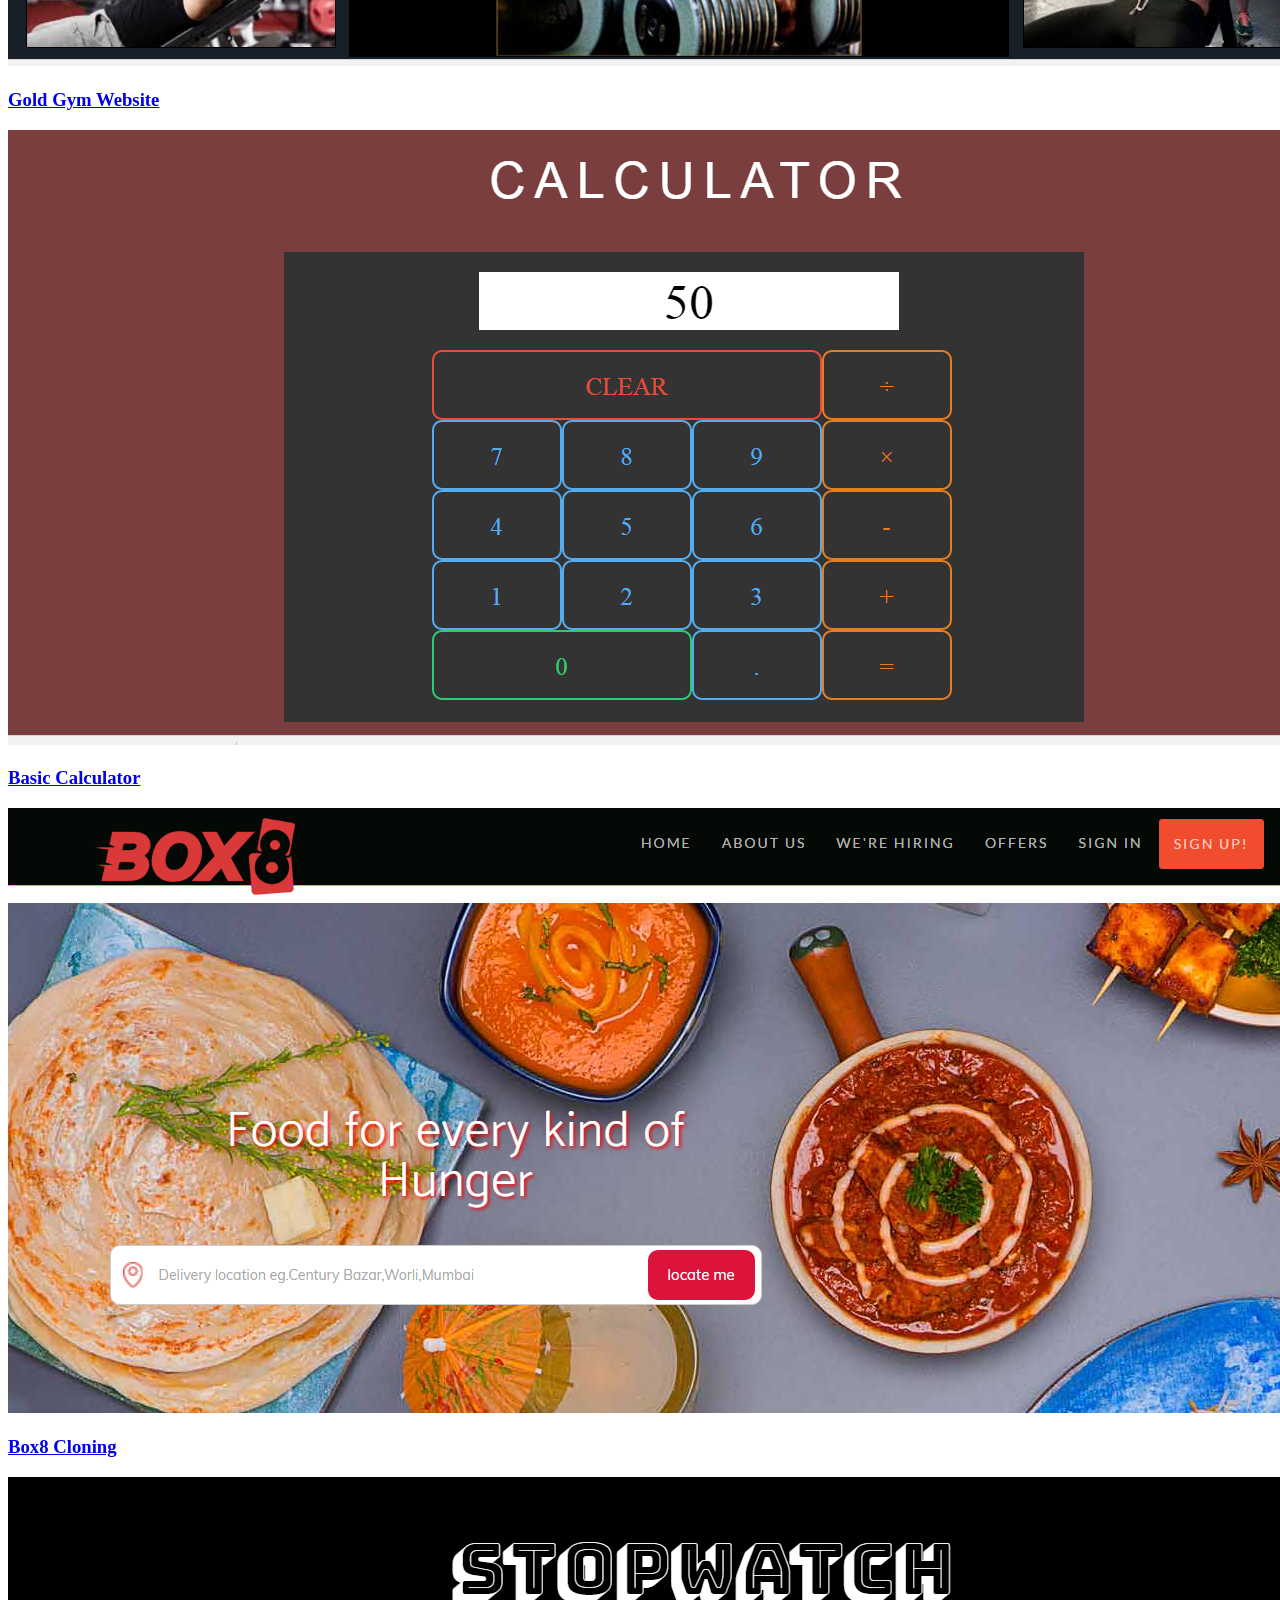
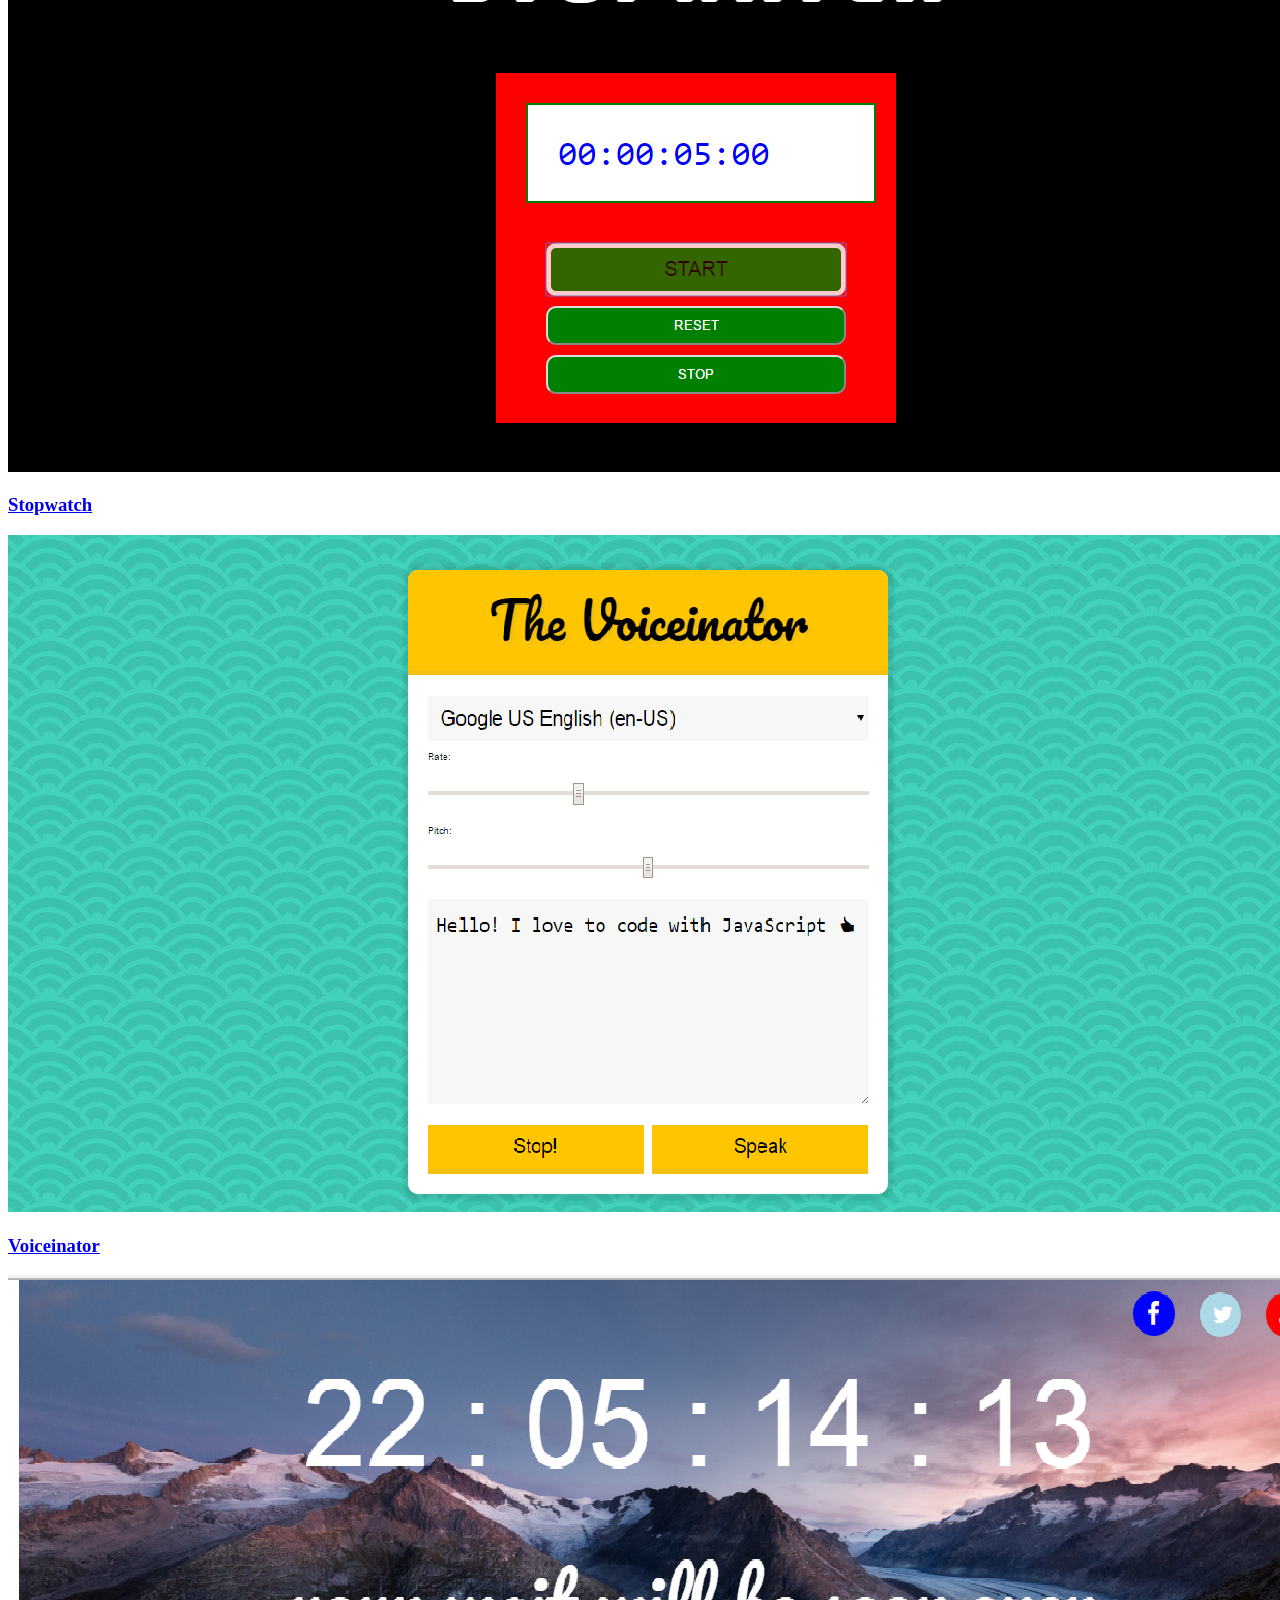
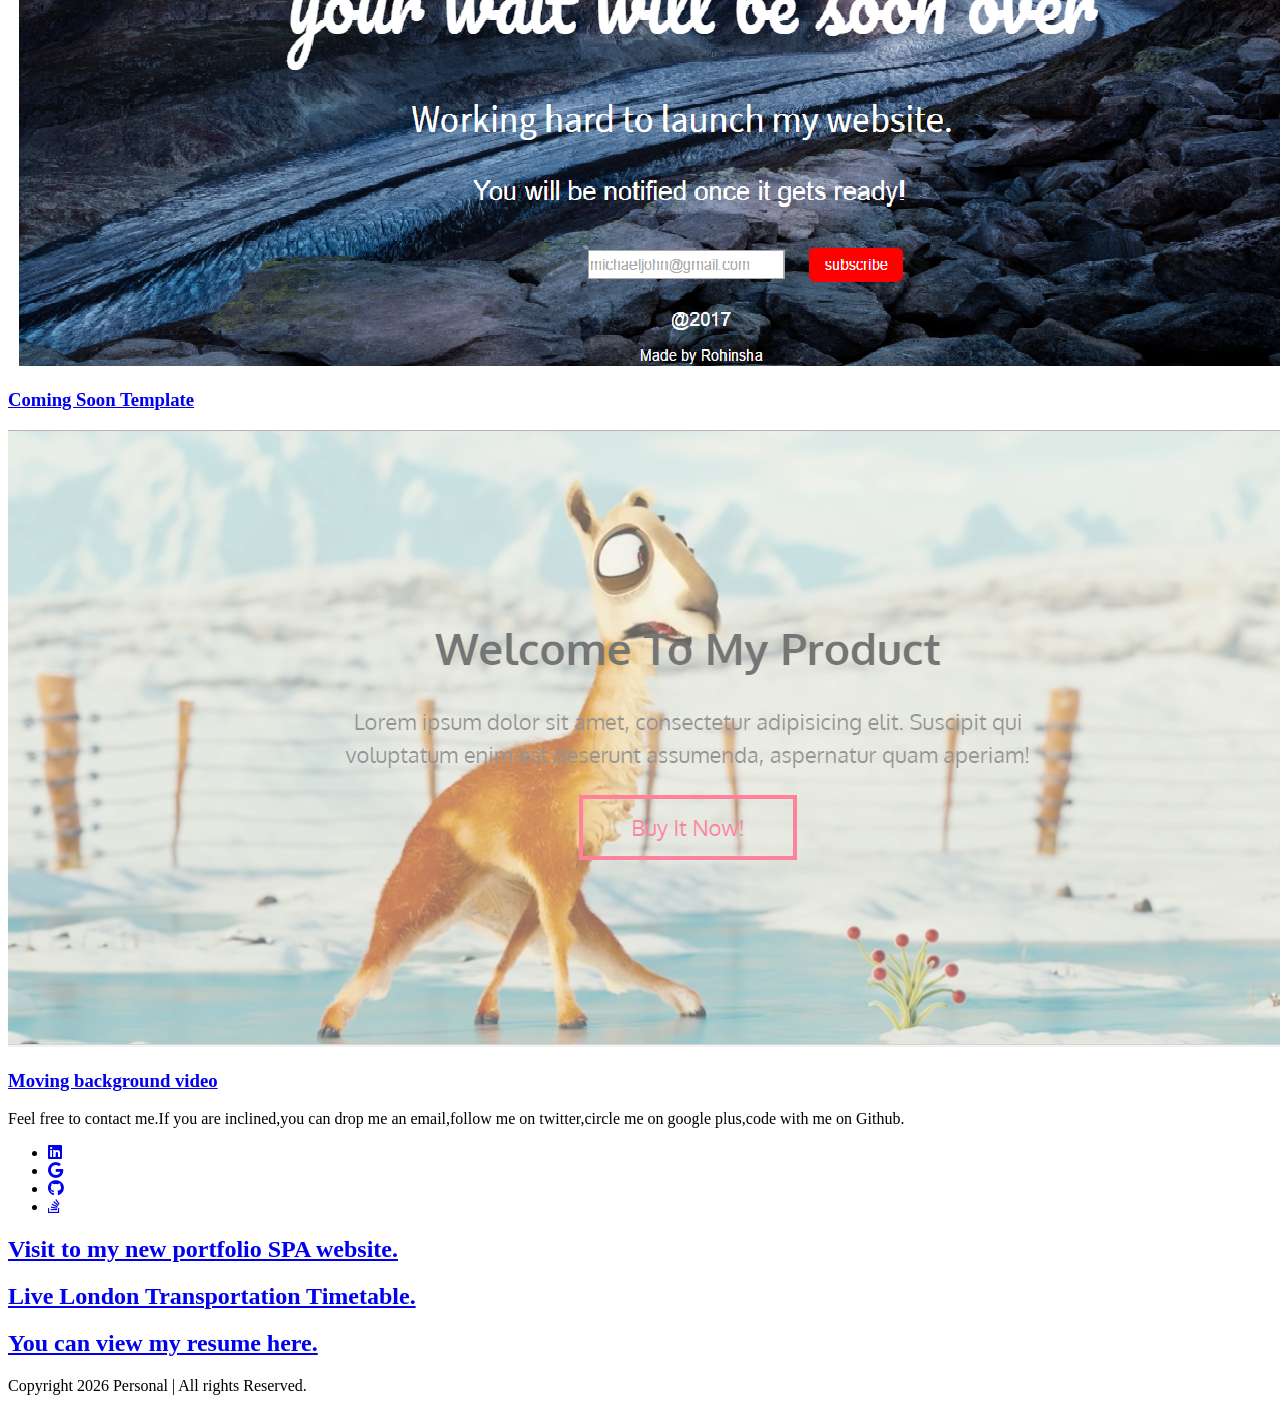
==== commit a6596db6: "Update site." ====
--- a/index.html
+++ b/index.html
@@ -69,7 +69,7 @@
             <div class="about-thumb">
               <div class="col-sm-4">
                 <div class="image-container center-block">
-                  <img src="images/rohuPic.jpg" class="about-img wow fadeInUp img-circle img-responsive center-block" data-wow-delay="0.3s" alt="About">
+                  <img src="images/rohuPic.jpeg" class="about-img wow fadeInUp img-circle img-responsive center-block" data-wow-delay="0.3s" alt="About">
                 </div>
               </div>
               <div class="col-sm-8">
@@ -82,58 +82,57 @@
                 </div>
               </div>
               <div class="clearfix"></div>
-                <div class="about-details-row">
-                  <div class="col-sm-6">
-                    <ul class="about-profile wow fadeInLeft" data-wow-delay="0.8s">
-                      <li>Email: <a href="mailto:r2hinsha@gmail.com" target="_blank"> r2hinsha@gmail.com </a> </li>
-                      <li>Github: <a href="https://github.com/rohinsha" target="_blank">https://github.com/rohinsha</a></li>
-                      <li>LinkedIn: <a href="https://www.linkedin.com/in/rohinsha-gajbhiye-7291889a/" target="_blank">https://www.rohinsha-gajbhiye-7291889a/</a></li>
-                      <li>Website: <a href="https://rohinsha.netlify.app/" target="_blank">rohinsha.netlify.app</a></li>
-                    </ul>
-                  </div>
-                  <div class="col-sm-6 skills">
-                    <div class="about-skill wow fadeInRight" data-wow-delay="0.5">
-                      <div class="skills-framework-block">
-                        <div class="skill-group">
-                          <h5 class="skill-heading">Frontend</h5>
-                          <ul class="skill-items">
-                            <li>HTML5</li><li>CSS3</li><li>Flexbox</li><li>Sass</li><li>JavaScript</li><li>ReactJS</li><li>Angular 2+</li><li>TanStack Query</li><li>Zustand</li><li>Bootstrap</li><li>Materialize CSS</li>
-                          </ul>
-                        </div>
-                        <div class="skill-group">
-                          <h5 class="skill-heading">Backend &amp; APIs</h5>
-                          <ul class="skill-items">
-                            <li>Python</li><li>FastAPI</li><li>Node.js</li><li>Express.js</li><li>SQLAlchemy</li><li>REST APIs</li>
-                          </ul>
-                        </div>
-                        <div class="skill-group">
-                          <h5 class="skill-heading">Databases</h5>
-                          <ul class="skill-items">
-                            <li>PostgreSQL</li><li>MySQL</li><li>MongoDB</li>
-                          </ul>
-                        </div>
-                        <div class="skill-group">
-                          <h5 class="skill-heading">AI &amp; Emerging Tech</h5>
-                          <ul class="skill-items">
-                            <li>Agentic AI</li><li>LLMs</li><li>RAG</li><li>OpenAI API</li><li>Claude</li><li>LangChain <span class="skill-status">(Exploring)</span></li><li>LangGraph <span class="skill-status">(Exploring)</span></li>
-                          </ul>
-                        </div>
-                        <div class="skill-group">
-                          <h5 class="skill-heading">Cloud &amp; DevOps</h5>
-                          <ul class="skill-items">
-                            <li>Azure</li><li>Docker</li><li>Kubernetes</li><li>GitHub Actions</li><li>Git</li><li>Grunt</li>
-                          </ul>
-                        </div>
-                        <div class="skill-group">
-                          <h5 class="skill-heading">AI Developer Tools</h5>
-                          <ul class="skill-items">
-                            <li>Cursor</li><li>GitHub Copilot</li>
-                          </ul>
-                        </div>
-                      </div>
-                    </div>
+              <div class="about-details-row">
+                <div class="skills-framework-block wow fadeInUp" data-wow-delay="0.5s">
+                  <div class="skill-group">
+                    <h5 class="skill-heading">Frontend</h5>
+                    <ul class="skill-items">
+                      <li>HTML5</li><li>CSS3</li><li>Flexbox</li><li>Sass</li><li>JavaScript (ES6+)</li><li>TypeScript</li><li>ReactJS</li><li>Angular</li><li>Redux</li><li>Redux Thunk</li><li>Context API</li><li>TanStack Query</li><li>Zustand</li><li>Bootstrap</li><li>Material UI</li>
+                    </ul>
+                  </div>
+                  <div class="skill-group">
+                    <h5 class="skill-heading">Backend &amp; APIs</h5>
+                    <ul class="skill-items">
+                      <li>Python</li><li>FastAPI</li><li>Node.js</li><li>Express.js</li><li>SQLAlchemy</li><li>REST APIs</li><li>Microservices</li><li>OpenAPI/Swagger</li><li>OAuth 2.0</li><li>JWT</li>
+                    </ul>
+                  </div>
+                  <div class="skill-group">
+                    <h5 class="skill-heading">Databases</h5>
+                    <ul class="skill-items">
+                      <li>Snowflake</li><li>Azure SQL</li><li>PostgreSQL</li><li>MySQL</li><li>MongoDB</li>
+                    </ul>
+                  </div>
+                  <div class="skill-group">
+                    <h5 class="skill-heading">AI &amp; Emerging Tech</h5>
+                    <ul class="skill-items">
+                      <li>Agentic AI</li><li>LLMs</li><li>RAG</li><li>OpenAI API</li><li>Claude</li><li>LangChain</li><li>LangGraph</li><li>MCP</li>
+                    </ul>
+                  </div>
+                  <div class="skill-group">
+                    <h5 class="skill-heading">Cloud &amp; DevOps</h5>
+                    <ul class="skill-items">
+                      <li>Microsoft Azure (App Services, Functions, Event Hubs, Key Vault)</li><li>Docker</li><li>Kubernetes</li><li>Azure DevOps</li><li>GitHub Actions</li><li>Git</li>
+                    </ul>
+                  </div>
+                  <div class="skill-group">
+                    <h5 class="skill-heading">Testing &amp; Quality</h5>
+                    <ul class="skill-items">
+                      <li>Jest</li><li>React Testing Library</li><li>Pytest</li><li>Pylint</li>
+                    </ul>
+                  </div>
+                  <div class="skill-group">
+                    <h5 class="skill-heading">AI Developer Tools</h5>
+                    <ul class="skill-items">
+                      <li>Cursor</li><li>GitHub Copilot</li>
+                    </ul>
                   </div>
                 </div>
+                <ul class="about-profile wow fadeInUp" data-wow-delay="0.8s">
+                  <li><span>Email</span><a href="mailto:r2hinsha@gmail.com">r2hinsha@gmail.com</a></li>
+                  <li><span>GitHub</span><a href="https://github.com/rohinsha" target="_blank" rel="noopener noreferrer">github.com/rohinsha</a></li>
+                  <li><span>LinkedIn</span><a href="https://www.linkedin.com/in/rohinsha-gajbhiye-7291889a/" target="_blank" rel="noopener noreferrer">LinkedIn profile</a></li>
+                  <li><span>Website</span><a href="https://rohinsha.netlify.app/" target="_blank" rel="noopener noreferrer">rohinsha.netlify.app</a></li>
+                </ul>
               </div>
             </div>  
       	  </div>
@@ -147,8 +146,23 @@
           <div class="col-md-12">
             <ol>
               <li class="col-sm-6 company-info left-float wow fadeInLeft" data-wow-delay="0.3">
+                <h4>Stewart Title – Senior Software Engineer</h4>
+                <h5>May, 2023 – October, 2026.</h5>
+                <p>A leading global title insurance and real estate technology provider. The company delivers digital mortgage platforms, underwriting solutions, and settlement services to streamline property ownership transfers worldwide.</p>
+                <ul>
+                  <li>Built and maintained scalable REST microservices (Property, Policy, and Common Services) using Python and FastAPI to handle title policy, property search, and document data.</li>
+                  <li>Developed responsive user interfaces and reusable components for the SPECTR web portal using ReactJS, TypeScript, and Redux.</li>
+                  <li>Implemented multi-criteria search features (by address, APN, owner name, and policy number) and built endpoints to retrieve policy documents.</li>
+                  <li>Connected backend APIs with Snowflake and Azure SQL databases, and integrated third-party services like Smarty Streets for address standardization.</li>
+                  <li>Secured API endpoints using OAuth 2.0 (JWT) and deployed containerized services on Microsoft Azure via CI/CD pipelines.</li>
+                  <li>Improved API reliability and performance by implementing caching, connection pooling, and correlation IDs for centralized log tracking.</li>
+                  <li>Automated background data workflows using Azure Event Hubs and time-triggered Azure Functions, while ensuring code quality with Pytest.</li>
+                  <li>Mentored interns across full-stack architecture, prompt engineering, and AI-driven coding standards, driving code quality through task delegation and structured code reviews.</li>
+                </ul>
+              </li>
+              <li class="col-sm-6 company-info right-float wow fadeInRight" data-wow-delay="0.3">
               <h4>Ivy Comptech Private Limited, Hyderabad – Senior Software Engineer.</h4>
-                <h5>February, 2020 – Till Date.</h5>
+                <h5>February, 2020 – May, 2023.</h5>
                 <p>This organization aims to shape the future of game experiences with all the cutting-edge technologies.
                   Ivy is one of the largest technology providers for Entain, one of the world’s biggest gaming groups.
                   They create innovative software and agile platforms that power the global online gaming industry.</p>
@@ -163,7 +177,7 @@
                 </li>
               </ul>
               </li>
-              <li class="col-sm-6 company-info right-float wow fadeInRight" data-wow-delay="0.3">
+              <li class="col-sm-6 company-info left-float wow fadeInLeft" data-wow-delay="0.3">
                 <h4>Gamenous Pvt. Ltd, Hyderabad – Lead Frontend Developer.
                 </h4>
                 <h5>November, 2018 – December, 2019.  </h5>
@@ -181,8 +195,8 @@
                 </ul>
               </li>
              
-              <li class="col-sm-6 company-info left-float wow fadeInLeft" data-wow-delay="0.5">
-                 <h4>	ITS Planners and Engineers Pvt. Ltd, Hyderabad - Frontend Developer
+              <li class="col-sm-6 company-info right-float wow fadeInRight" data-wow-delay="0.5">
+                 <h4>	ITS Planners and Engineers Pvt. Ltd, Hyderabad – Frontend Developer
                 </h4>
                 <h5>November, 2017 – August, 2018</h5>
                 <p>It is one of the portals for B2B marketplace which deals with rental and sale of construction equipments, spare parts and other services related to equipments. ITSPE is the technology partner of Equiphunt.</p>
@@ -216,8 +230,7 @@
                 <a href="UI-Task-1/ui-task1.html" onclick="window.open(this.href); return false;">
                   <img src="images/ui-task-1.jpg" class="img-responsive center-block" alt="Portfolio">
                 </a>
-                <a href="https://github.com/rohinsha/UI-Task" onclick="window.open(this.href); return false;">
-                <h3 class="text-center project-title">View code on github</h3></a>
+                <h3 class="text-center project-title">CSS3 Progress Animation UI</h3>
               </div>
             </div>
             <div class="col-md-4 col-sm-6 project">
@@ -226,9 +239,7 @@
                 <a href="UI-Task-2/first_page.html" onclick="window.open(this.href); return false;">
                   <img src="images/ui-task-2.png" class="img-responsive center-block" alt="Portfolio">
                 </a>
-                <a href="https://github.com/rohinsha/ui-task2" onclick="window.open(this.href); return false;">
-                <h3 class="text-center project-title">View code on github</h3>
-                </a>
+                <h3 class="text-center project-title">Infratab Partner Dashboard UI</h3>
               </div>
             </div>
             <div class="col-md-4 col-sm-12 project">
@@ -237,8 +248,14 @@
                 <a href="UI-Task-3/ui-task3.html" onclick="window.open(this.href); return false;">
                   <img src="images/ui-task-3.png" class="img-responsive center-block" alt="Portfolio">
                 </a>
-                <a href="https://github.com/rohinsha/UI-dashboard-task3" onclick="window.open(this.href); return false;">
-                <h3 class="text-center project-title">View code on github</h3>
+                <h3 class="text-center project-title">User Directory UI</h3>
+              </div>
+            </div>
+            <div class="col-md-4 col-sm-6 project">
+              <div class="wow fadeInUp project-thumb" data-wow-delay="0.5s">
+                <a href="https://inventoryappforfastapi.netlify.app/" target="_blank" rel="noopener noreferrer">
+                  <img src="images/ui-task-4.png" class="img-responsive center-block" alt="Fast API Inventory Project">
+                  <h3 class="text-center project-title">Python Fast API Demo Project</h3>
                 </a>
               </div>
             </div>
@@ -342,7 +359,6 @@
                 <i class=""></i>
                 <li><a href="https://www.linkedin.com/in/rohinsha-gajbhiye-7291889a/" target="_blank"><span class="fa-brands fa-linkedin"></span></a></li>
                 <li><a href="mailto:r2hinsha@gmail.com" target="_blank"><span class="fa-brands fa-google"></span></a></li>
-                <li><a href="https://twitter.com/rohinshagajbhiy" target="_blank"><span class="fa-brands fa-twitter-square"></span></a></li>
             
                 <li><a href="https://github.com/rohinsha" target=" _blank "><span class="fa-brands fa-github "></span></a></li>
                 <li><a href="http://stackoverflow.com/users/4050613/rohinsha-gajbhiye" target="_blank "><span class="fa-brands fa-stack-overflow "></span></a></li>
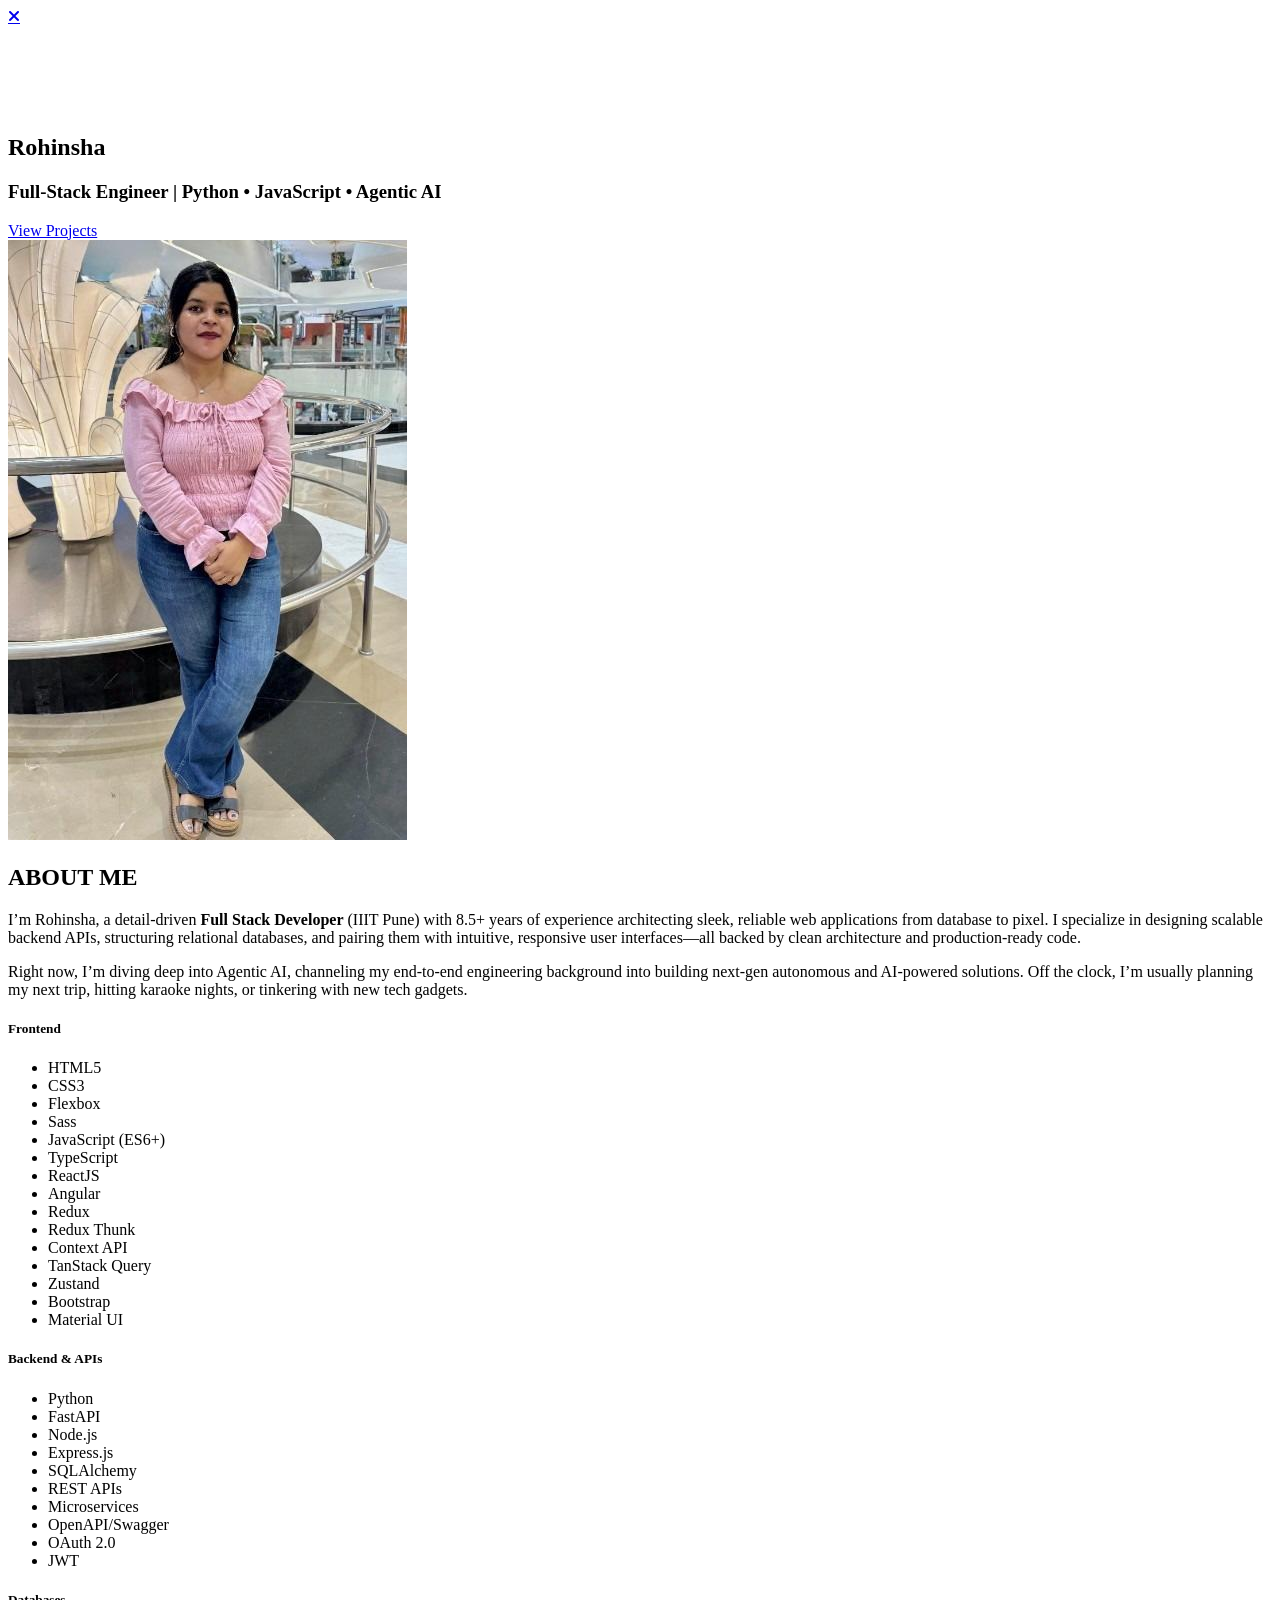
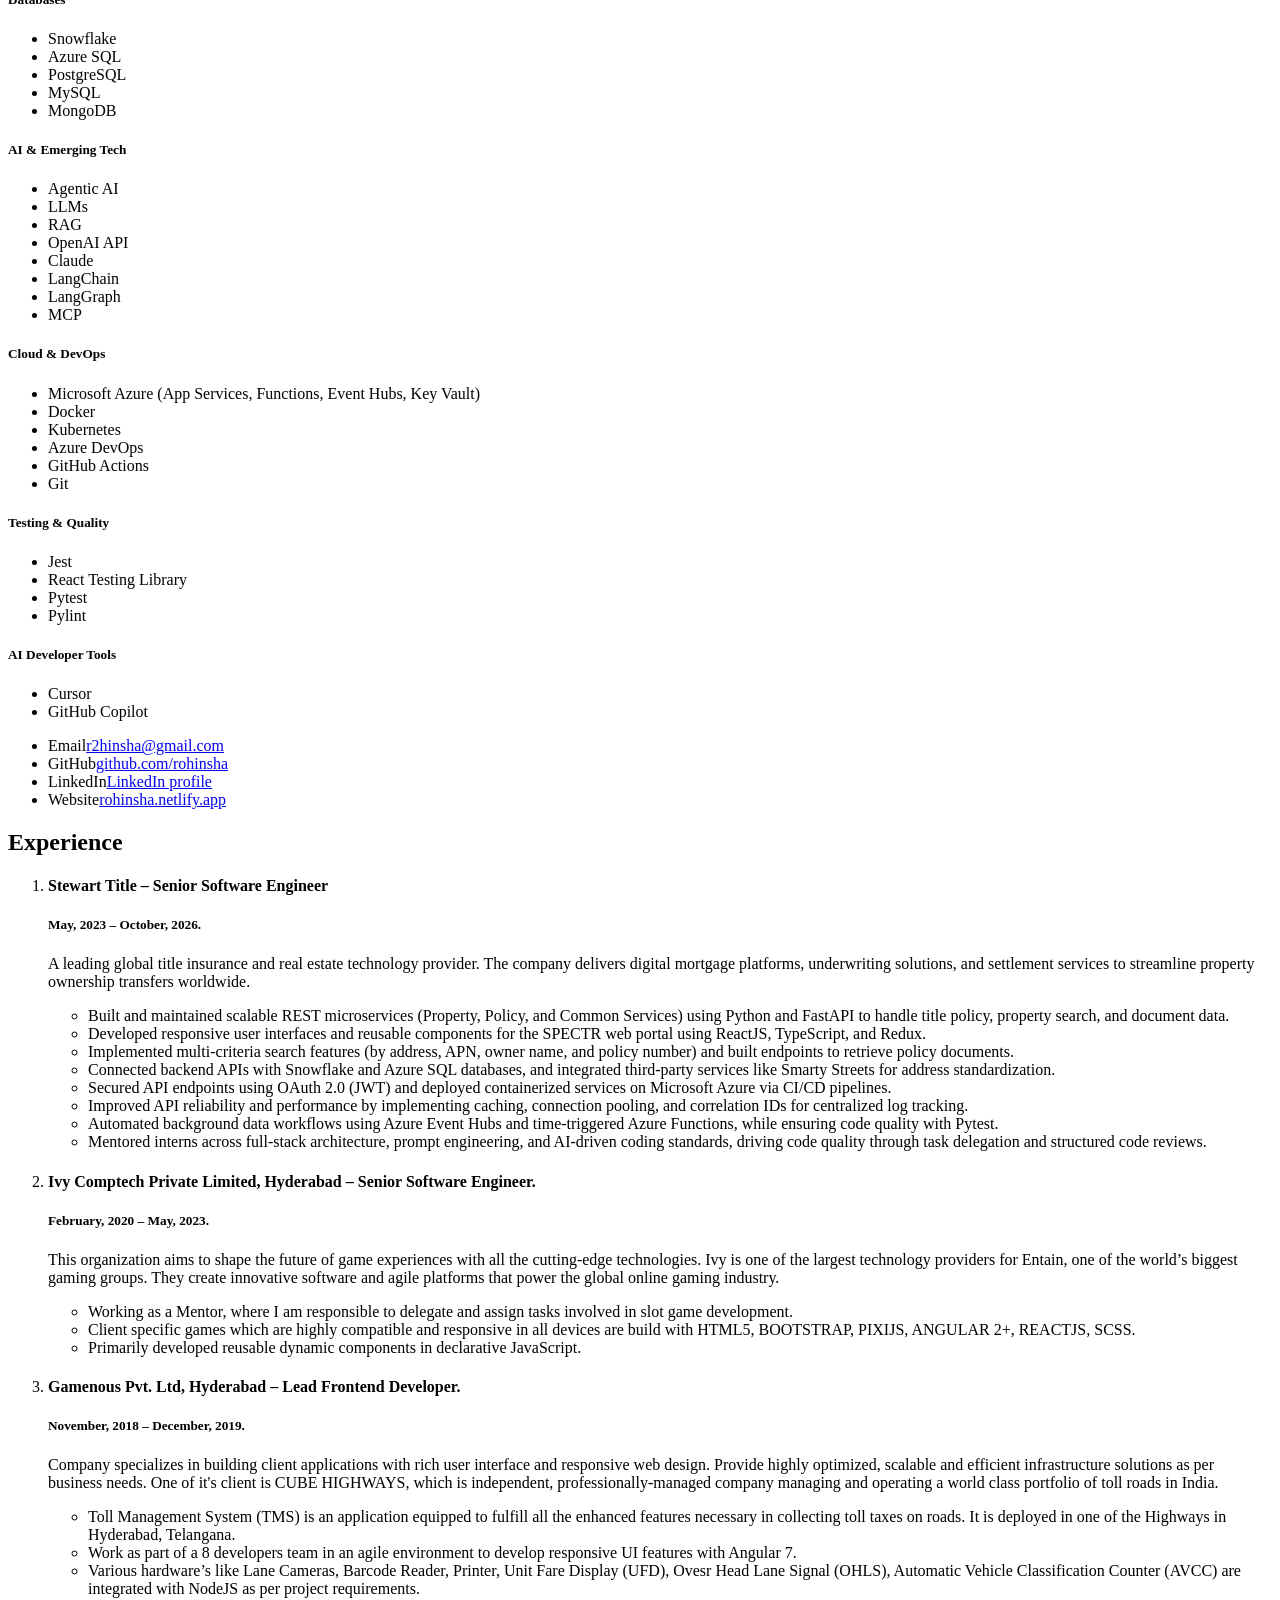
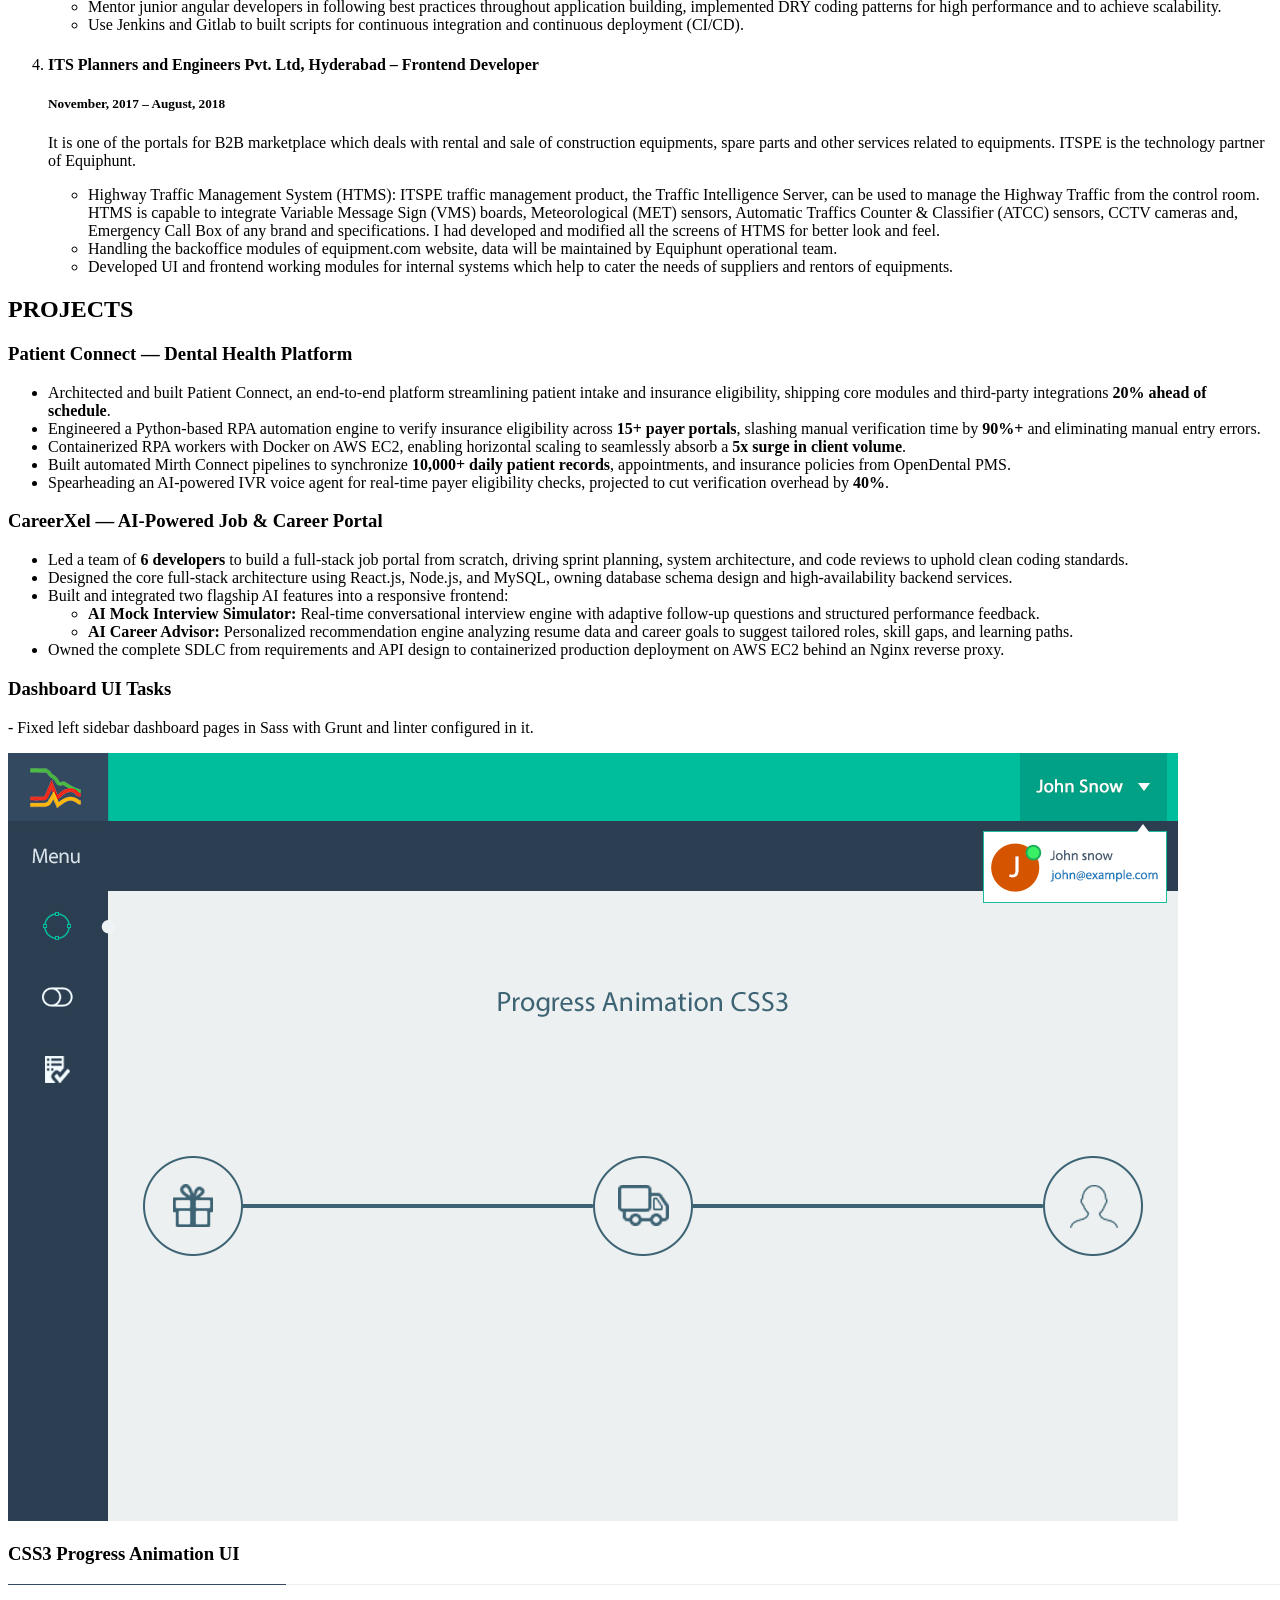
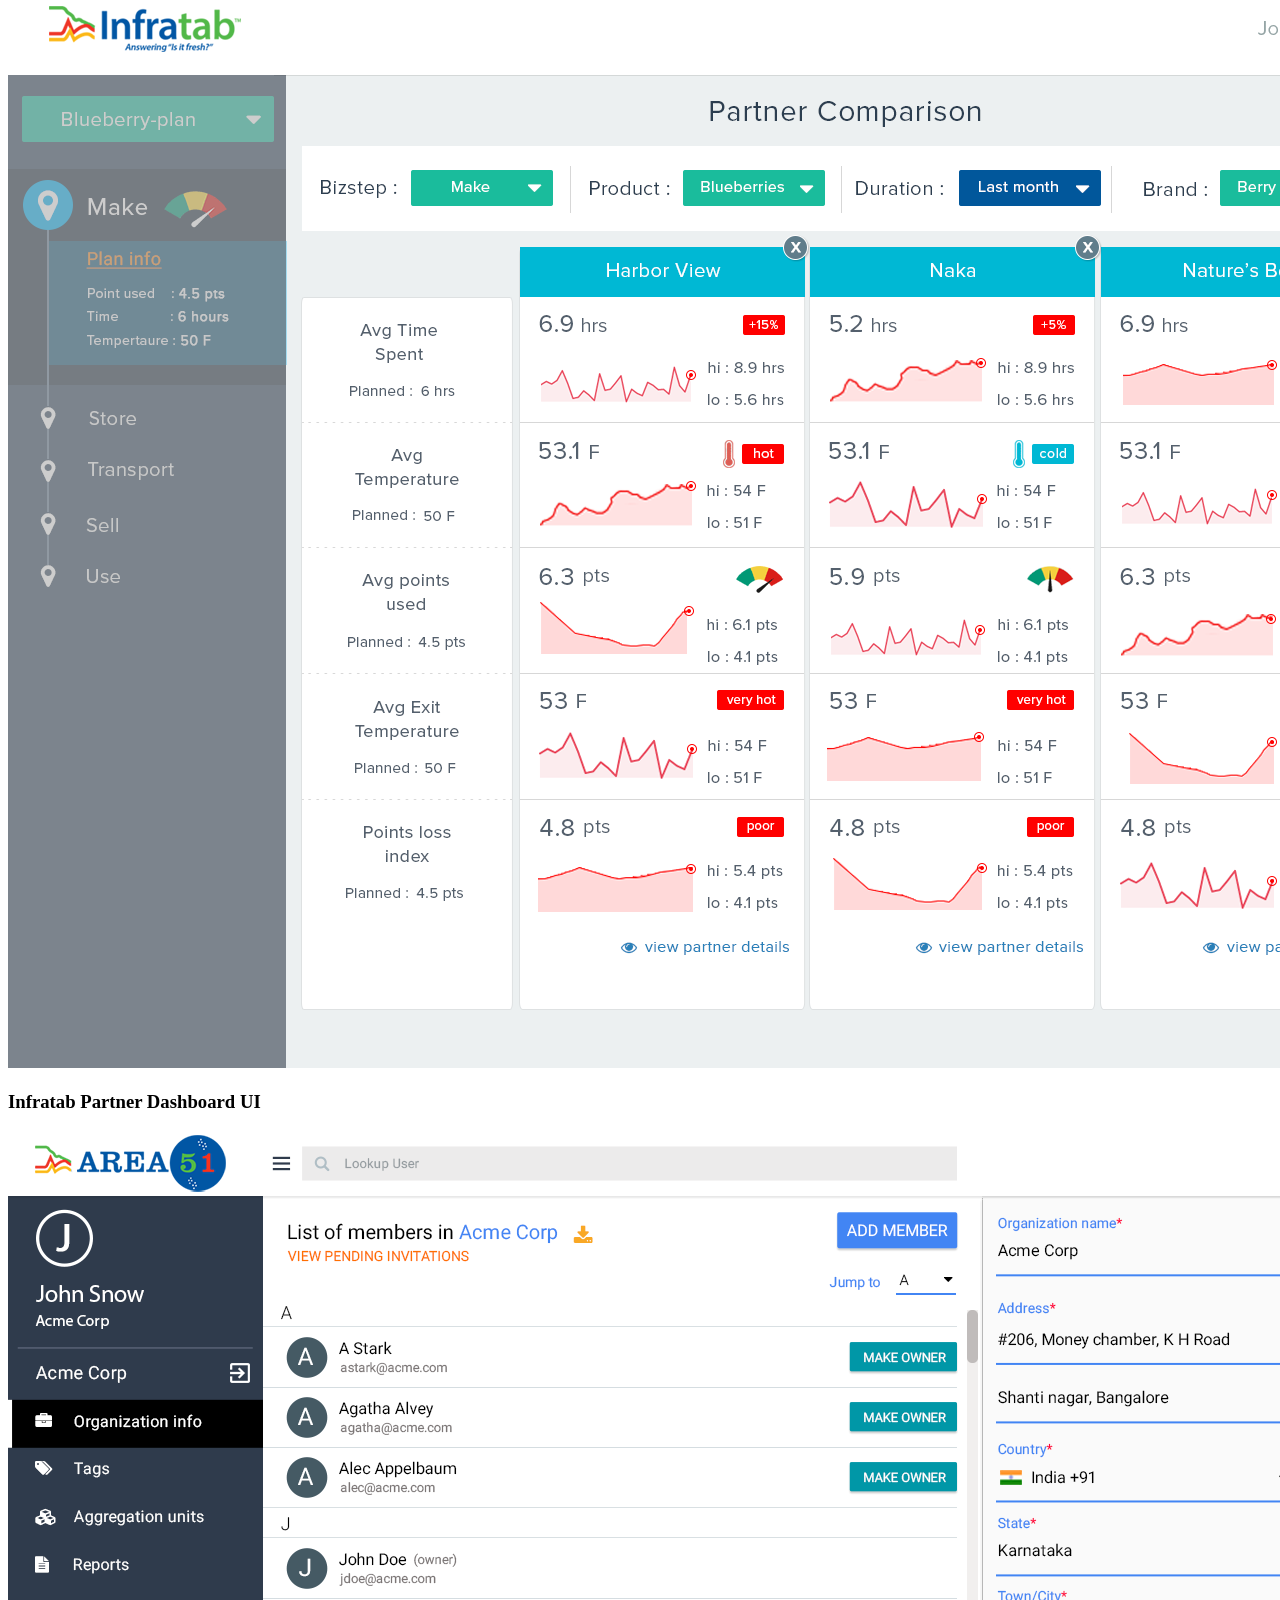
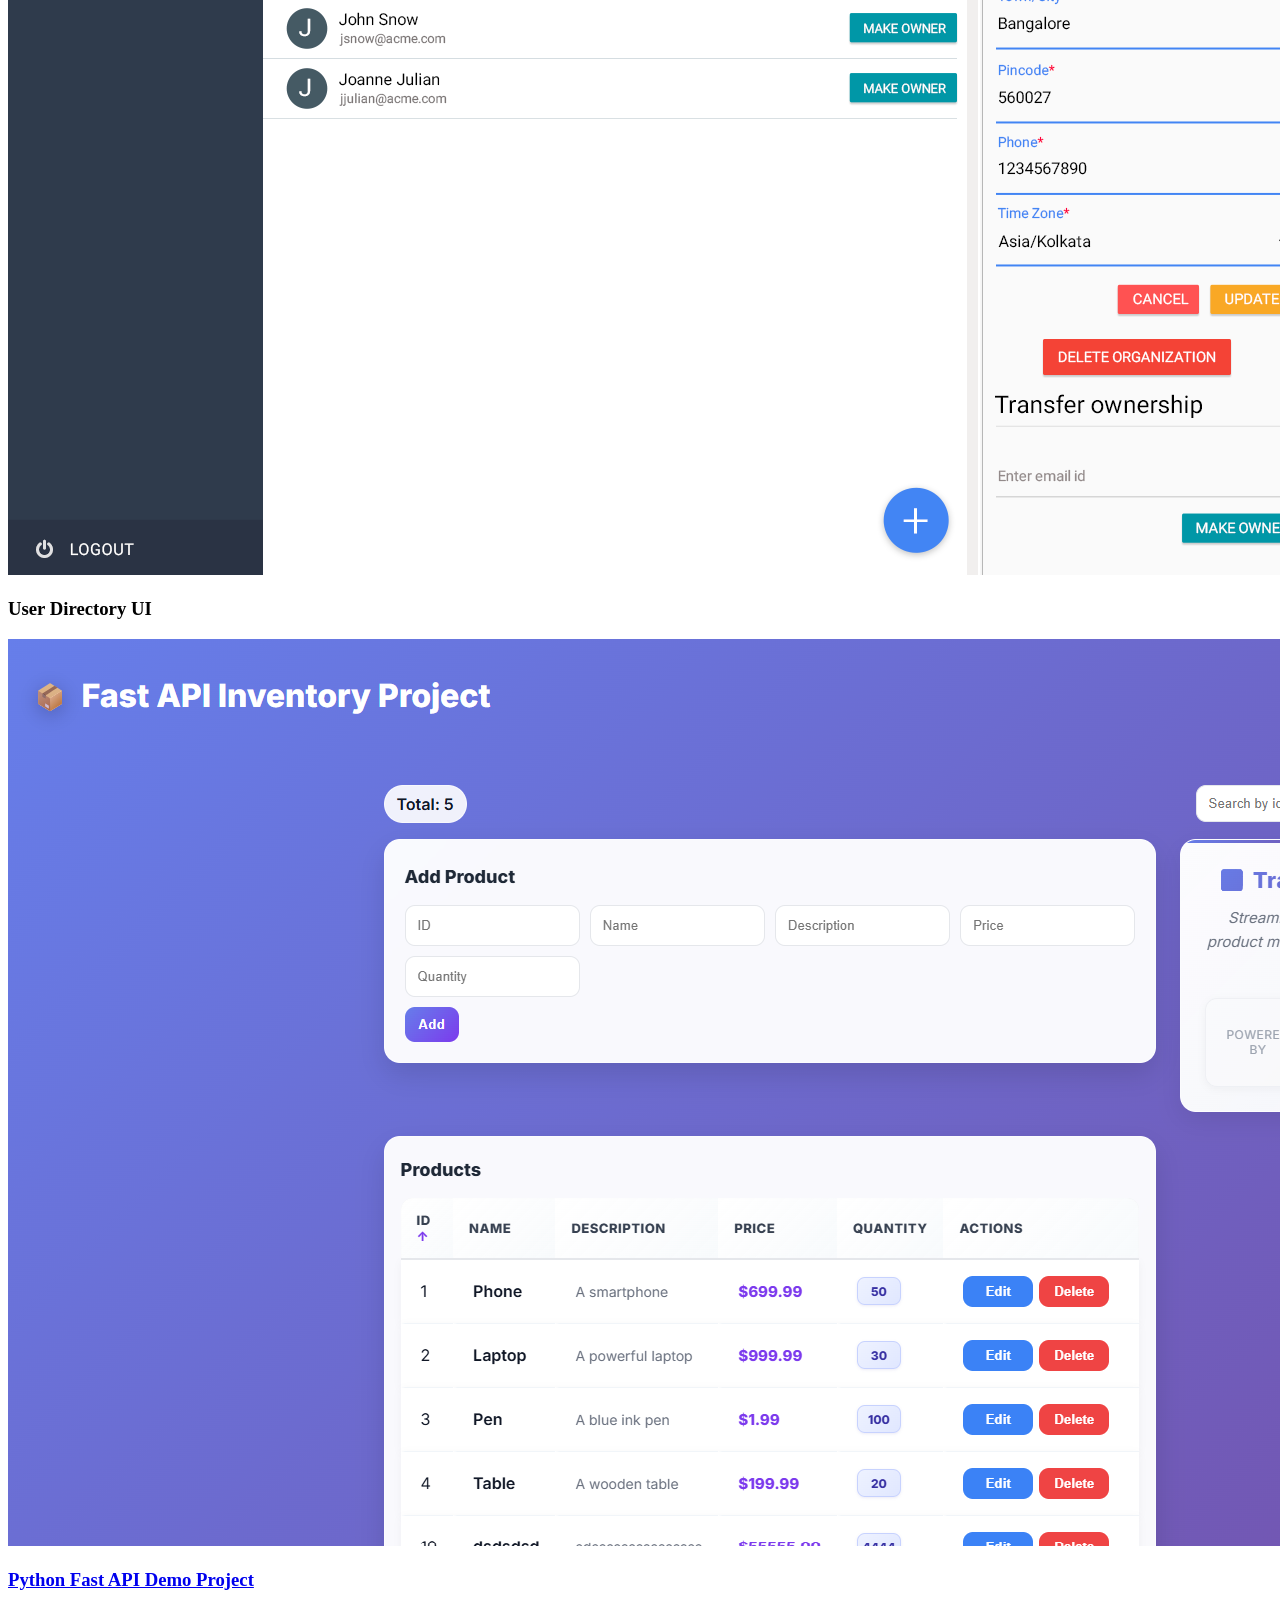
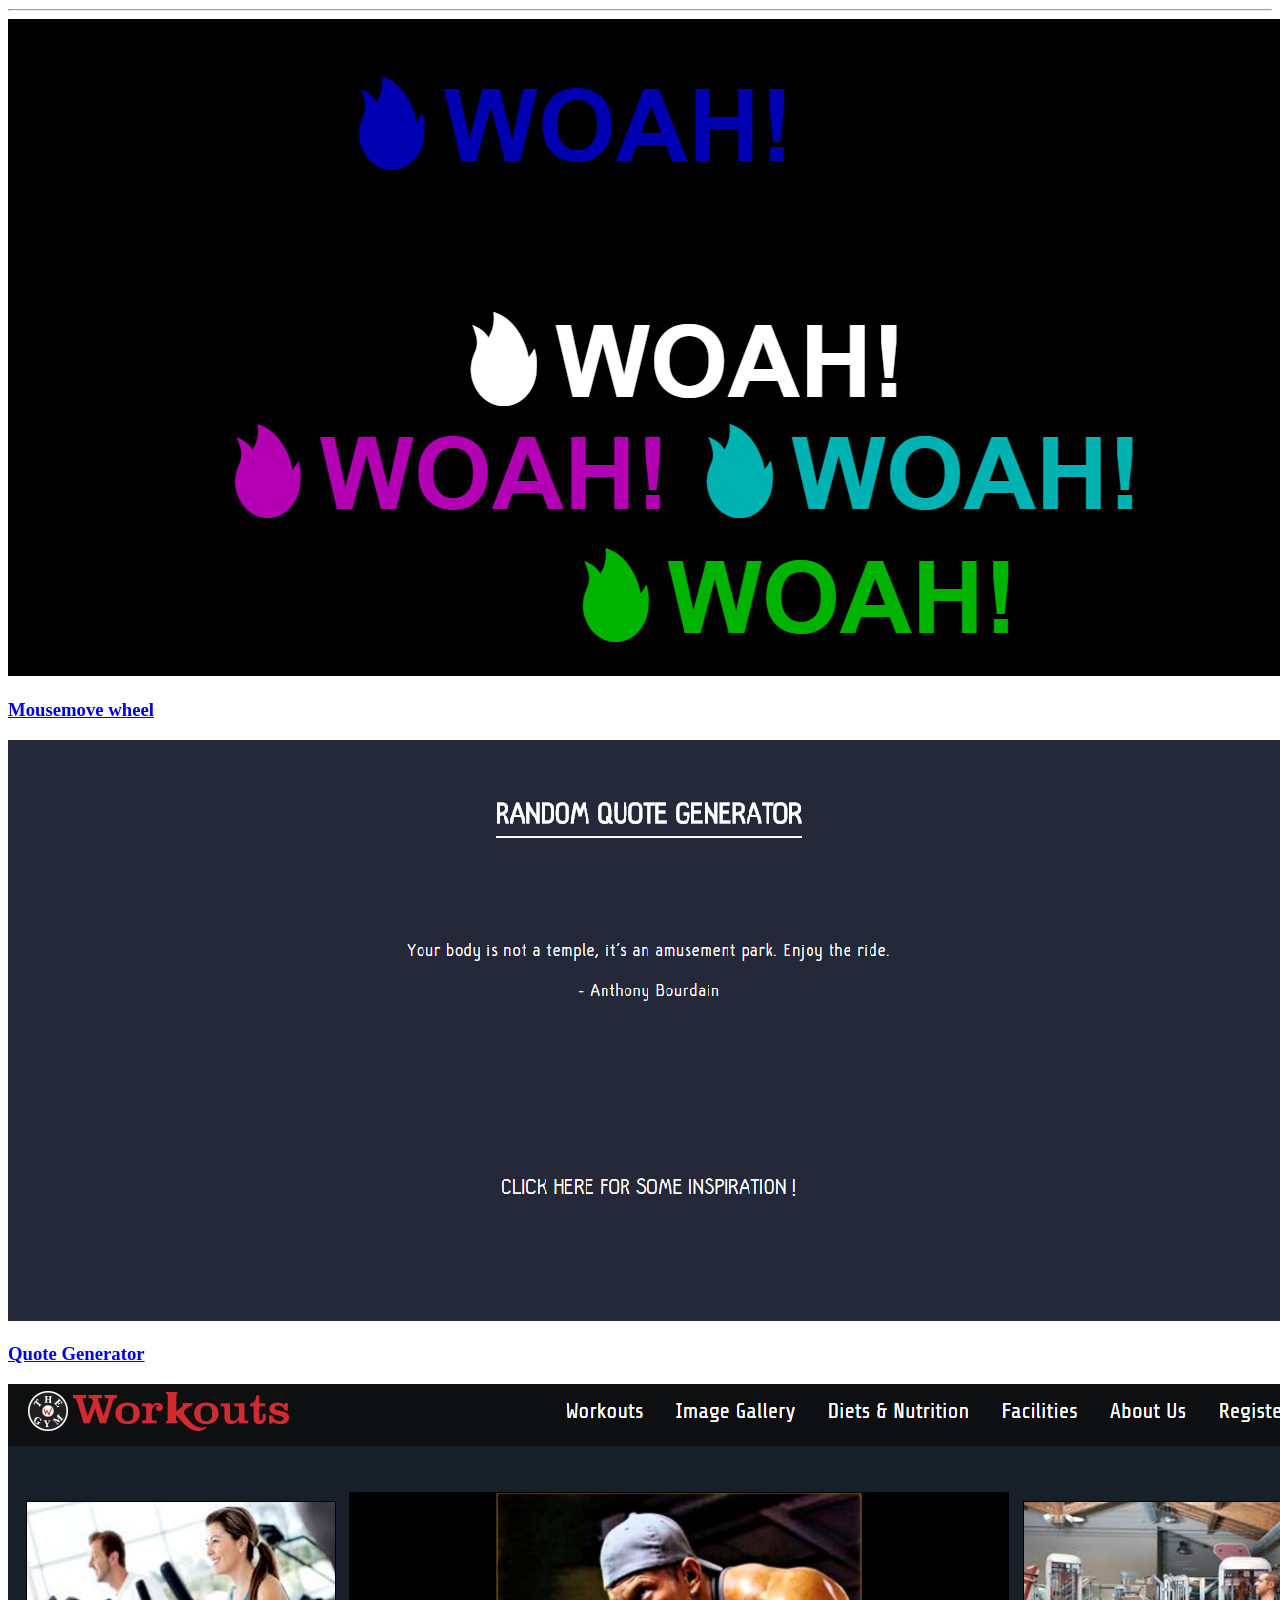
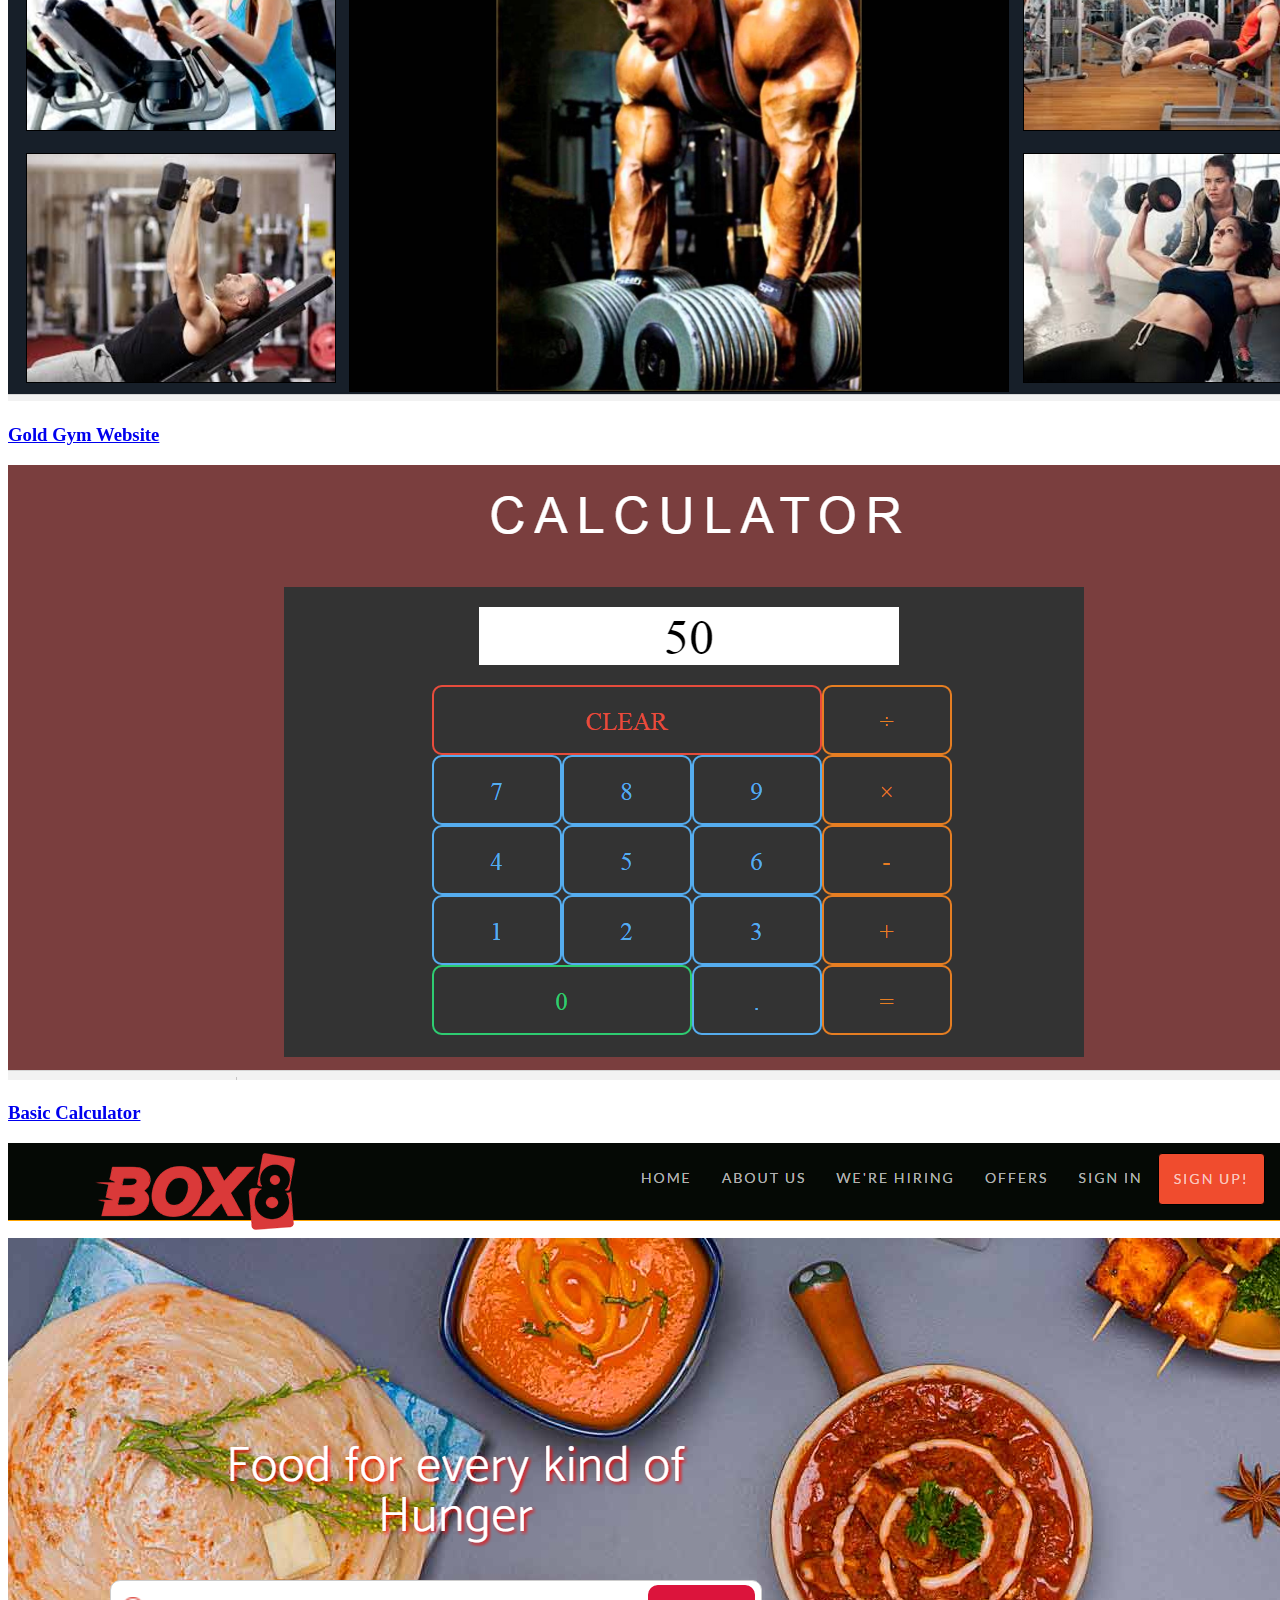
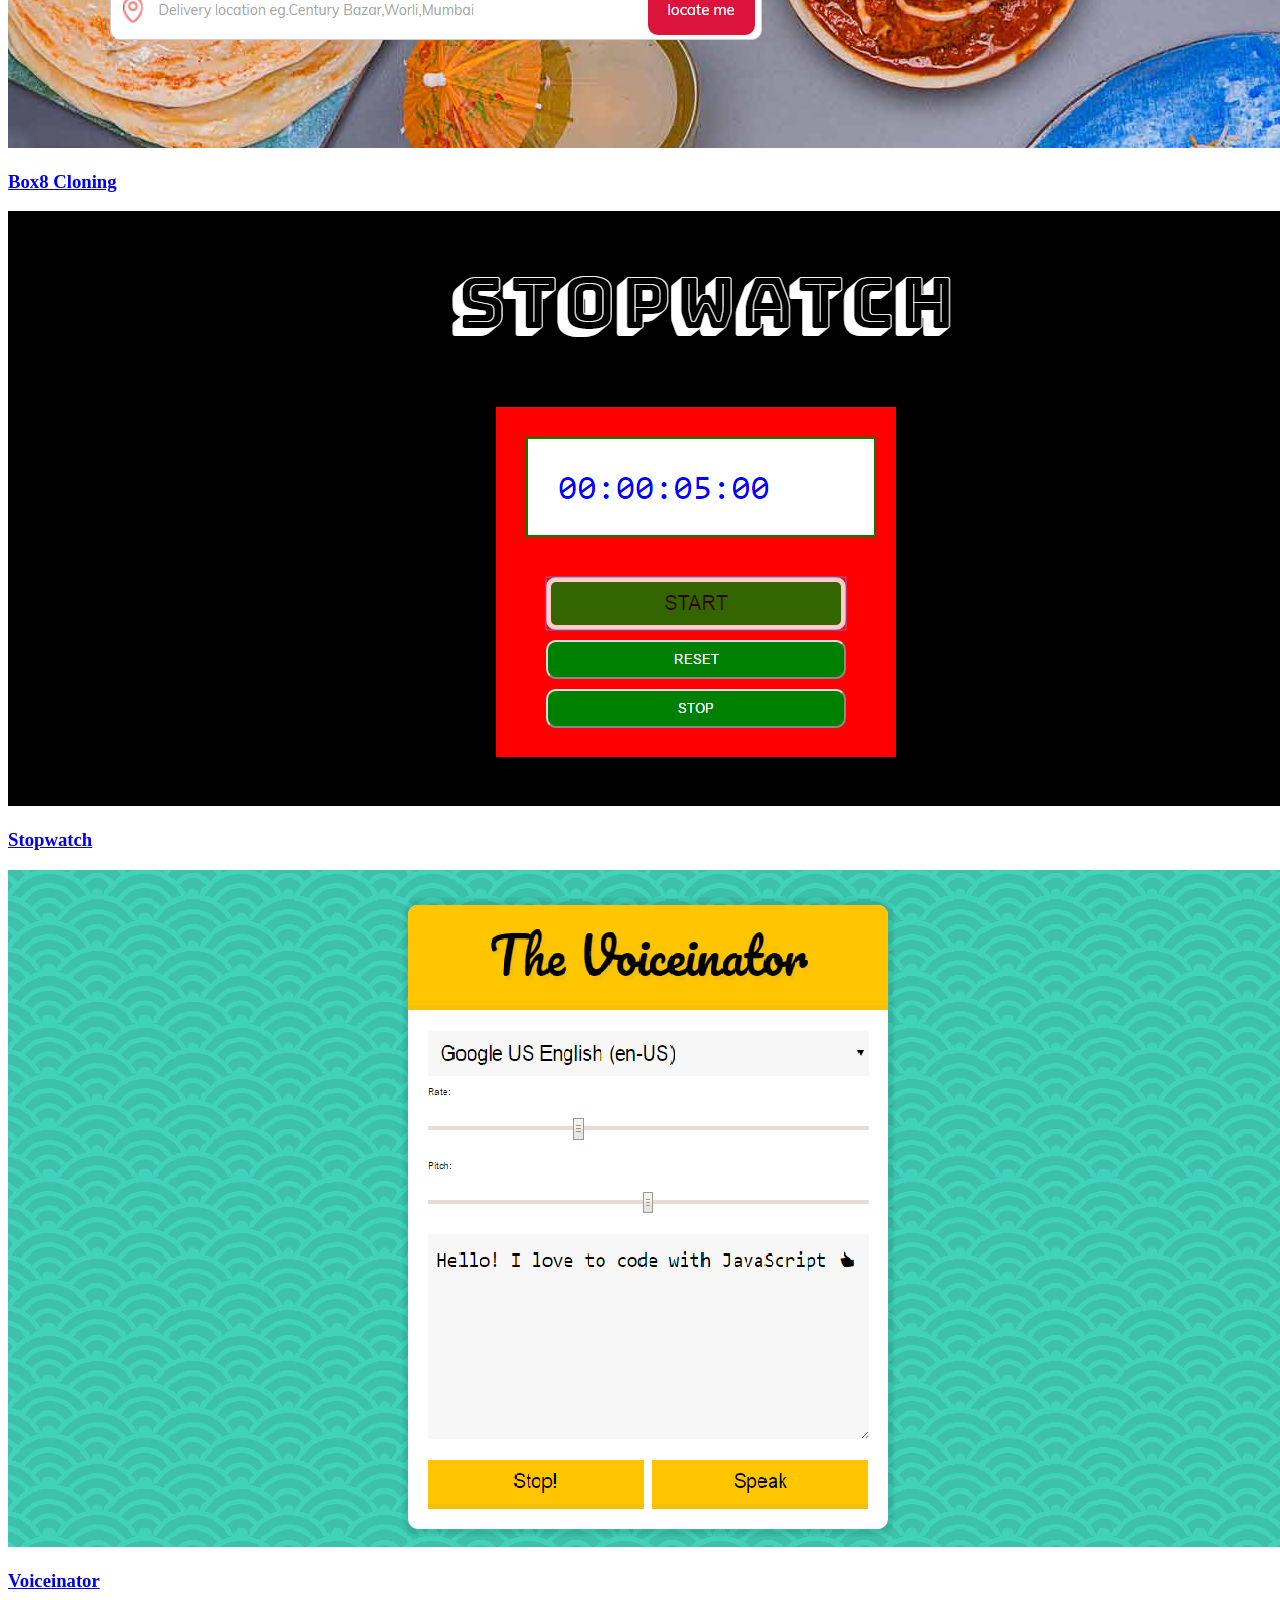
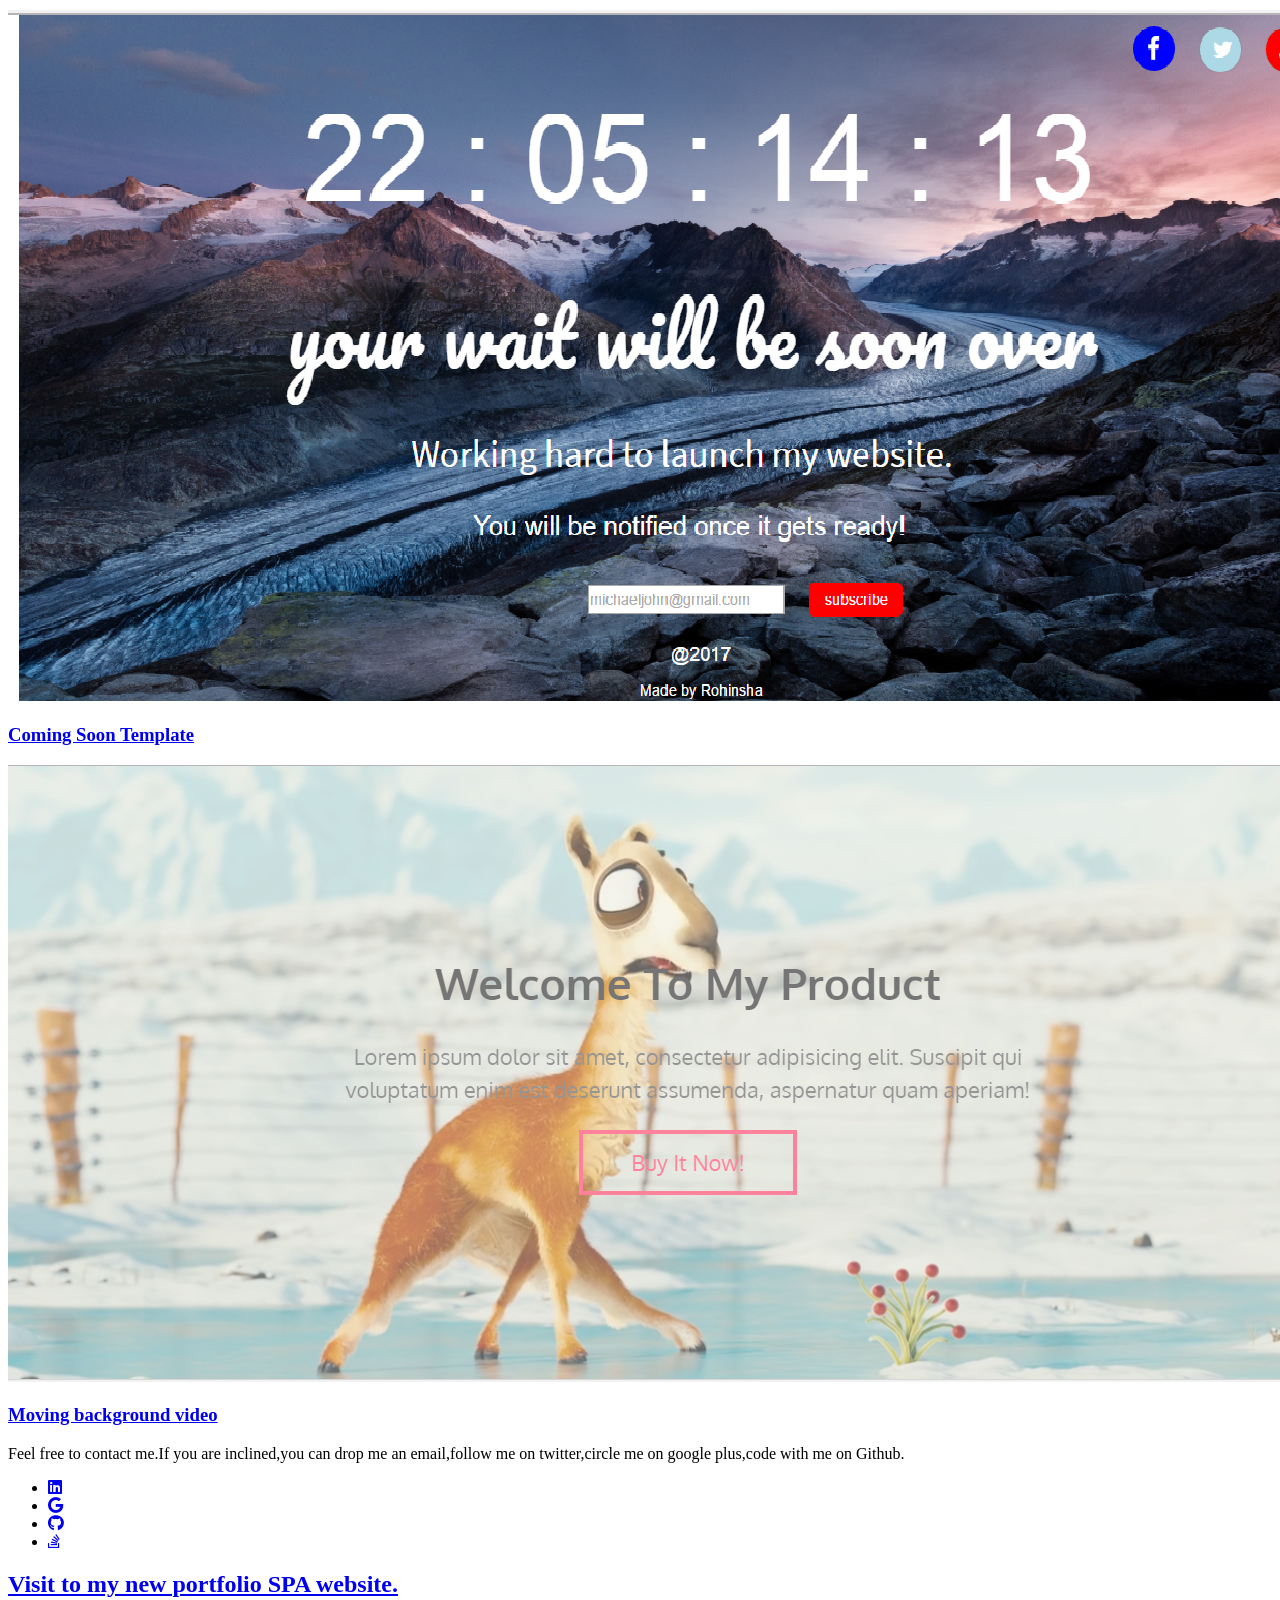
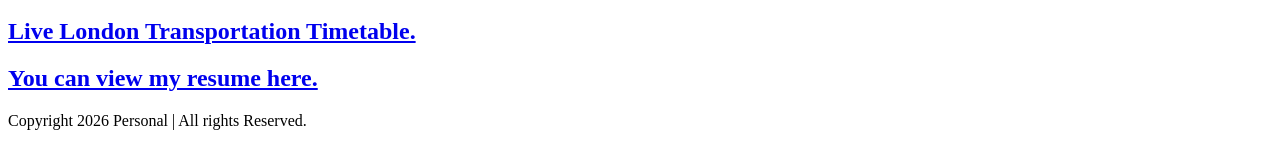
==== commit 5e20e1cb: "Add updated resume 2026." ====
--- a/index.html
+++ b/index.html
@@ -55,7 +55,7 @@
   <div class="fluid-container">
     <section id="home" class="landing-page parallax-section">
 		  <div class="row">
-			  <h1 class="title hero-title">Rohinsha</h1>
+			  <h1 class="title hero-title text-left">Rohinsha</h1>
          <h3 class="tagline hero-tagline">Full-Stack Engineer | Python • JavaScript • Agentic AI</h3>
         <a href="#" href="#" onclick="window.location.href='#portfolio'; return false;" class="btn btn-default smoothScroll hero-button">View Projects</a>
       </div>
@@ -222,6 +222,32 @@
           </div>
           <div class="clearfix"></div>
           <div class="projects-block center-block">
+            <div class="project-case-studies">
+              <article class="project-case-study">
+                <h3>Patient Connect — Dental Health Platform</h3>
+                <ul>
+                  <li>Architected and built Patient Connect, an end-to-end platform streamlining patient intake and insurance eligibility, shipping core modules and third-party integrations <strong>20% ahead of schedule</strong>.</li>
+                  <li>Engineered a Python-based RPA automation engine to verify insurance eligibility across <strong>15+ payer portals</strong>, slashing manual verification time by <strong>90%+</strong> and eliminating manual entry errors.</li>
+                  <li>Containerized RPA workers with Docker on AWS EC2, enabling horizontal scaling to seamlessly absorb a <strong>5x surge in client volume</strong>.</li>
+                  <li>Built automated Mirth Connect pipelines to synchronize <strong>10,000+ daily patient records</strong>, appointments, and insurance policies from OpenDental PMS.</li>
+                  <li>Spearheading an AI-powered IVR voice agent for real-time payer eligibility checks, projected to cut verification overhead by <strong>40%</strong>.</li>
+                </ul>
+              </article>
+              <article class="project-case-study">
+                <h3>CareerXel — AI-Powered Job &amp; Career Portal</h3>
+                <ul>
+                  <li>Led a team of <strong>6 developers</strong> to build a full-stack job portal from scratch, driving sprint planning, system architecture, and code reviews to uphold clean coding standards.</li>
+                  <li>Designed the core full-stack architecture using React.js, Node.js, and MySQL, owning database schema design and high-availability backend services.</li>
+                  <li>Built and integrated two flagship AI features into a responsive frontend:
+                    <ul>
+                      <li><strong>AI Mock Interview Simulator:</strong> Real-time conversational interview engine with adaptive follow-up questions and structured performance feedback.</li>
+                      <li><strong>AI Career Advisor:</strong> Personalized recommendation engine analyzing resume data and career goals to suggest tailored roles, skill gaps, and learning paths.</li>
+                    </ul>
+                  </li>
+                  <li>Owned the complete SDLC from requirements and API design to containerized production deployment on AWS EC2 behind an Nginx reverse proxy.</li>
+                </ul>
+              </article>
+            </div>
             <h3 class="wow fadeInUp " data-wow-delay="0.5s">Dashboard UI Tasks</h3>
             <p class="wow fadeInUp" data-wow-delay="0.7s">- Fixed left sidebar dashboard pages in Sass with Grunt and linter configured in it.</p>
             <div class="col-md-4 col-sm-6 project">
